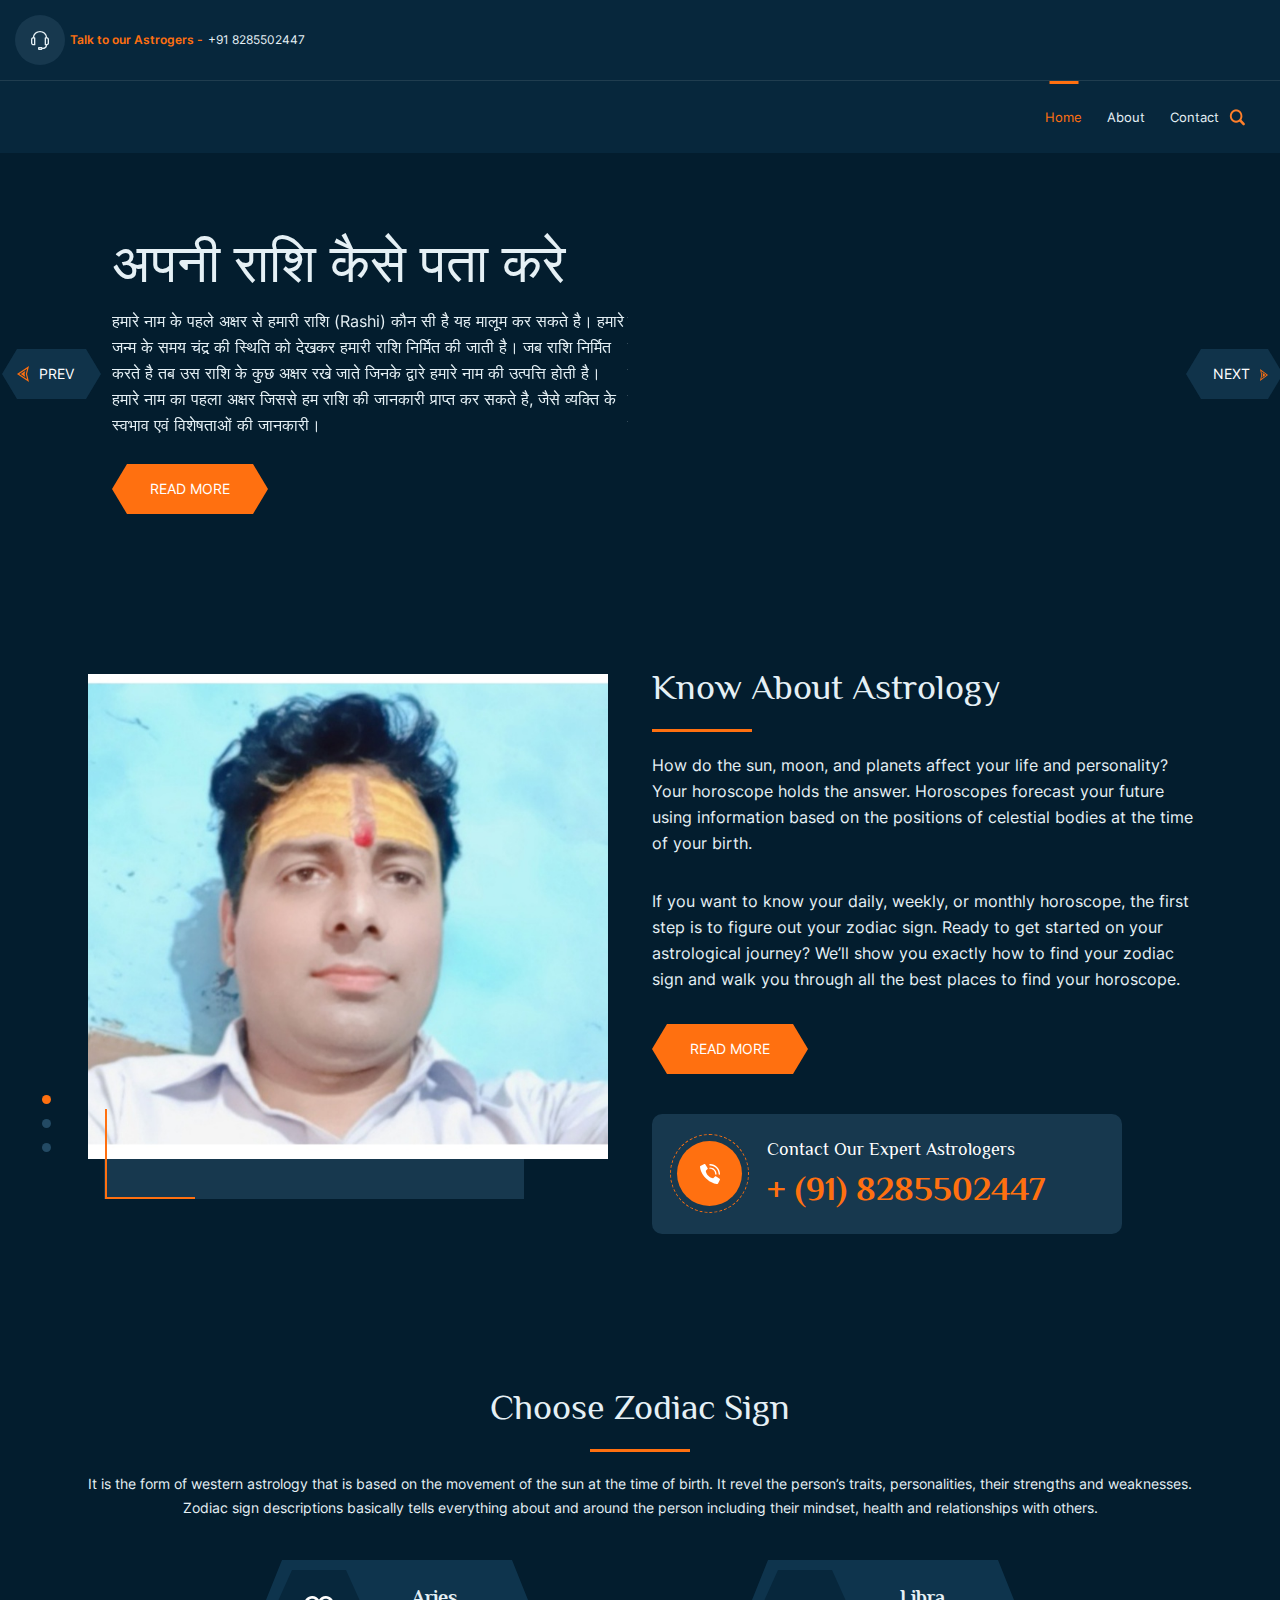
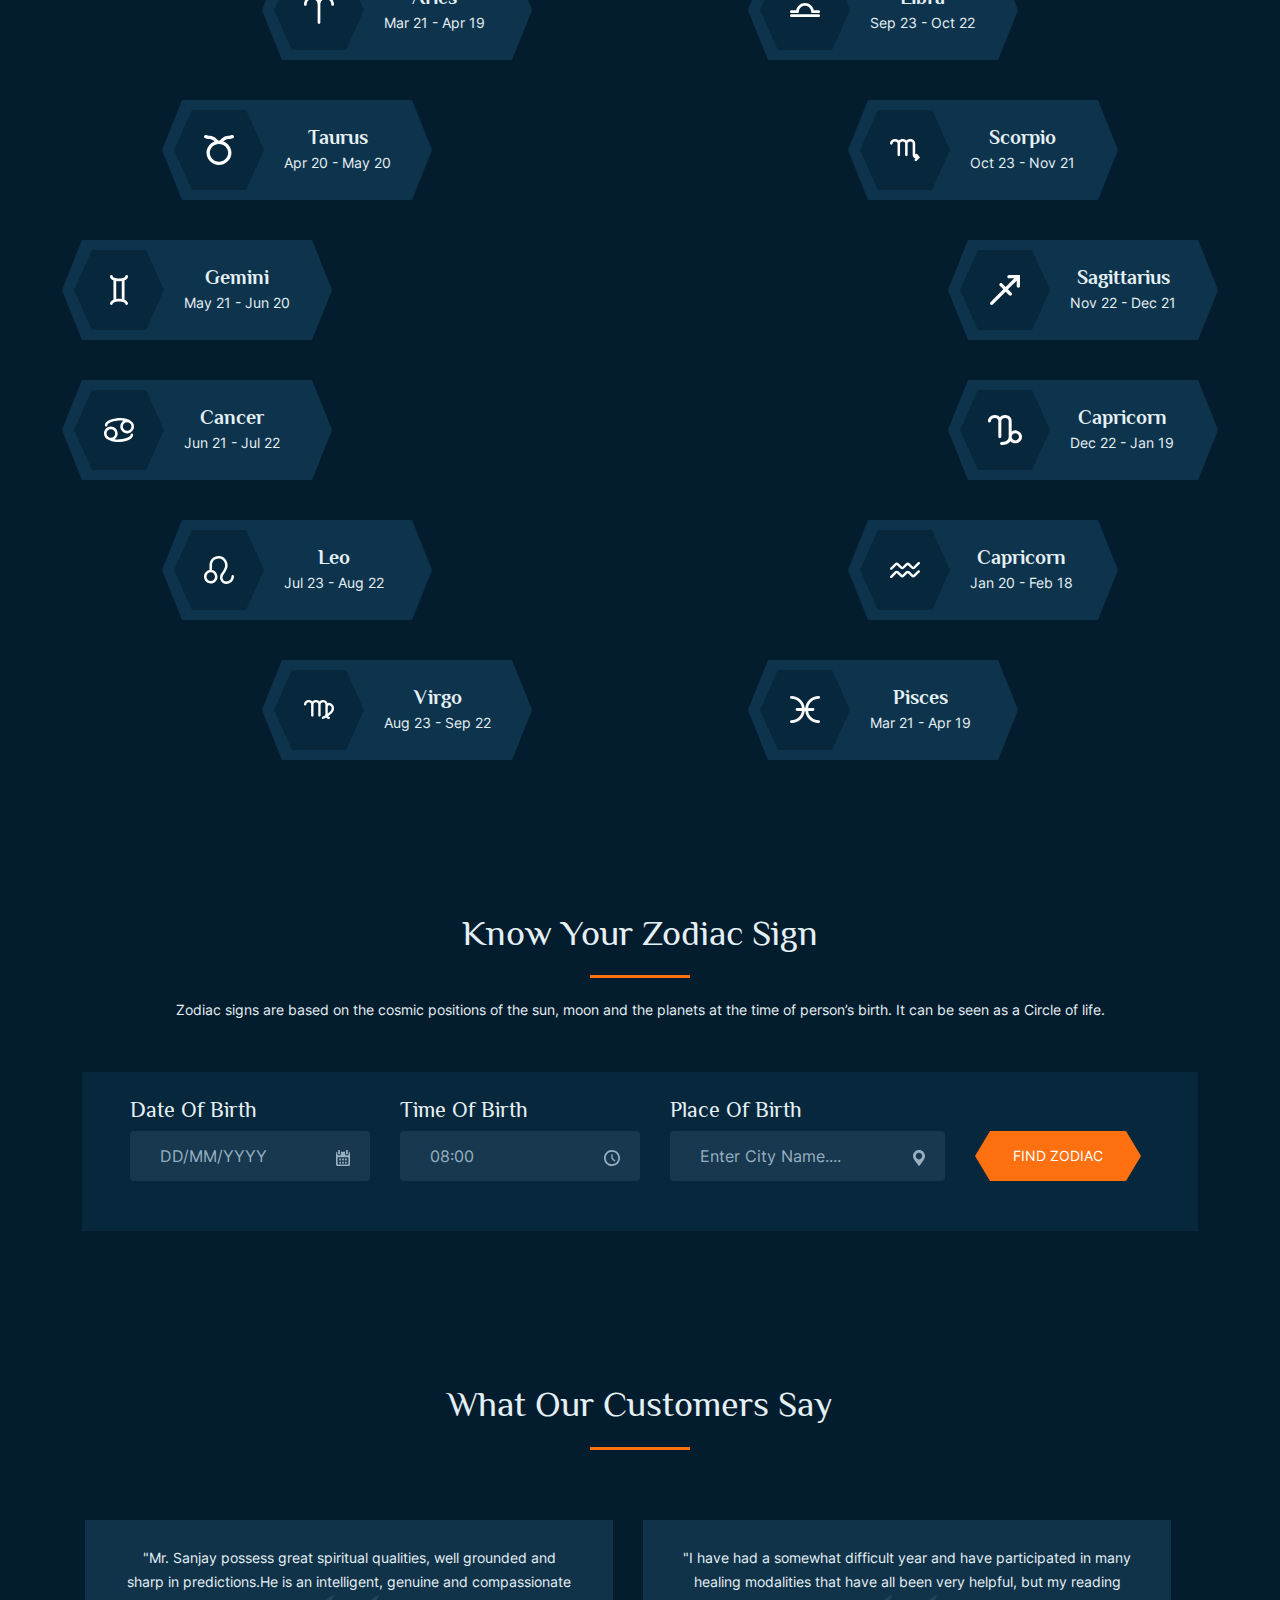
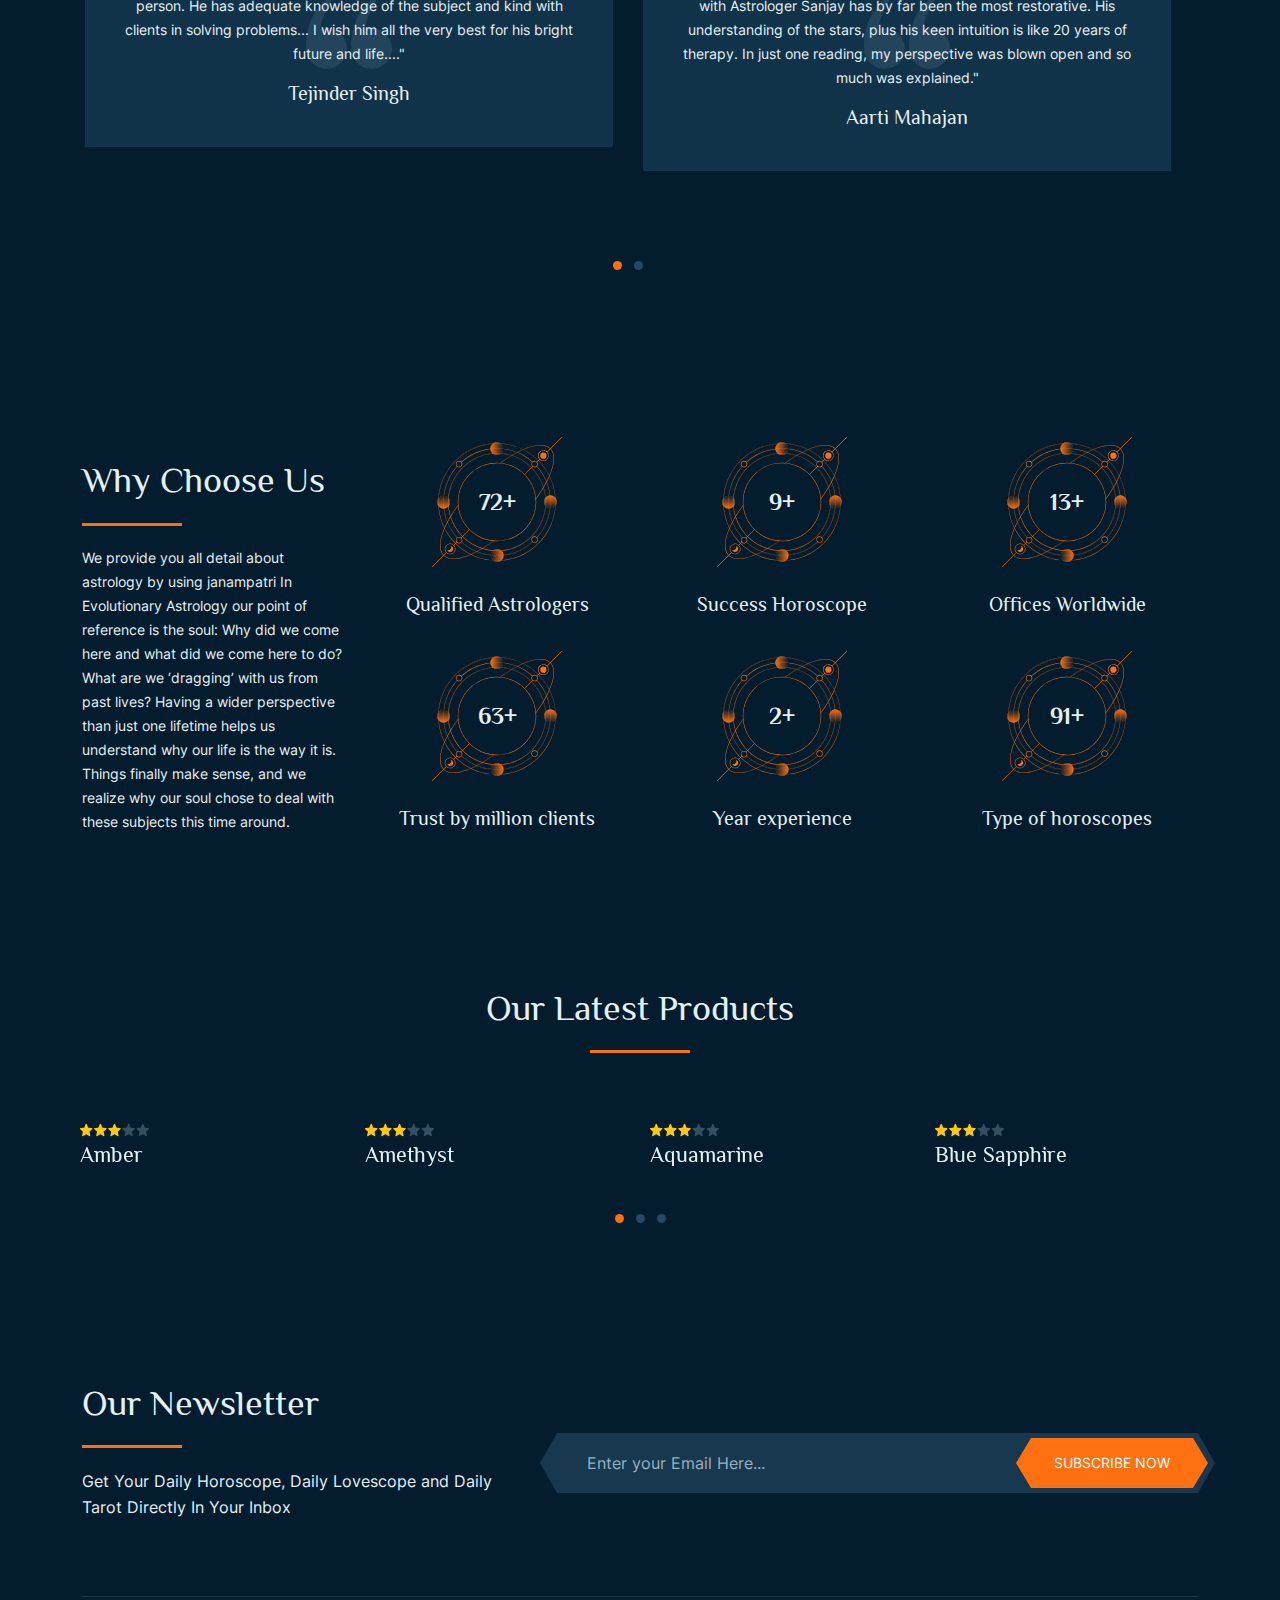
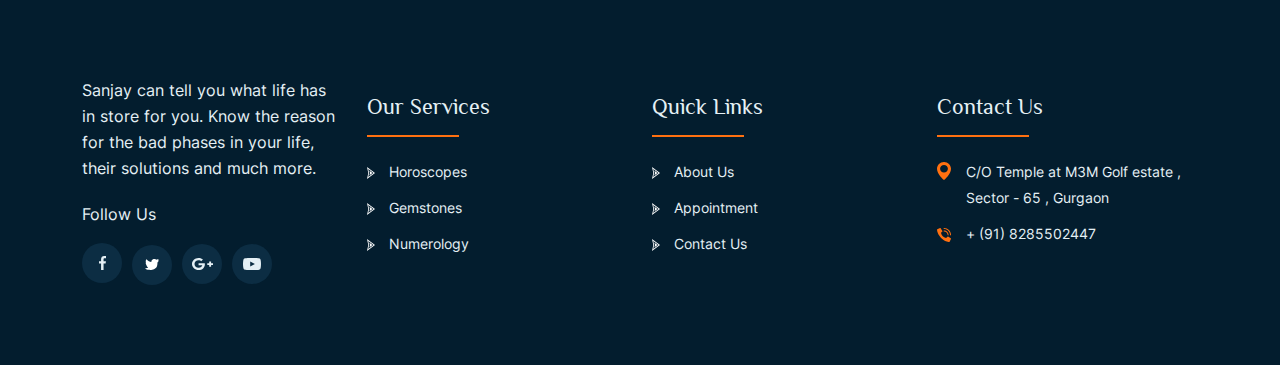
==== index.html @ 151a5023 "initial commit" ====
<!DOCTYPE html>
<html lang="en">
<head>
    <title>Astrology</title>
    <meta charset="UTF-8">
    <meta http-equiv="X-UA-Compatible" content="IE=edge">
    <meta name="viewport" content="width=device-width, initial-scale=1.0">


    <!-- stylesheet -->
    
    <link rel="stylesheet" type="text/css" href="assets/css/bootstrap.min.css">
    <link rel="stylesheet" type="text/css" href="assets/js/plugin/slick/slick.css"/>
    <link rel="stylesheet" type="text/css" href="assets/js/plugin/airdatepicker/datepicker.min.css"/>
    <link rel="stylesheet" type="text/css" href="assets/css/fonts.css"/>
    <link rel="stylesheet" type="text/css" href="assets/css/style.css"/>
    <!-- favicon -->
    <link rel="shortcut icon" href="assets/images/favicon.png" type="image/x-icon">
</head>
<body>
    <div class="as_loader">
        <img src="assets/images/loader.png" alt="" class="img-responsive">
    </div> 
    <div class="as_main_wrapper">
        <section class="as_header_wrapper">
            <!-- <div class="as_logo">
                <a href="javascript:;"><img src="https://dummyimage.com/148x59" alt=""></a>
            </div> -->
            <div class="as_header_detail">
                <div class="as_info_detail">
                    <ul>
                        <li>
                            <a href="javascript:;">
                                <div class="as_infobox">
                                    <span class="as_infoicon">
                                        <img src="assets/images/svg/headphone.svg" alt="">
                                    </span>
                                <span class="as_orange">Talk to our Astrogers -</span>+91 8285502447
                                </div>
                            </a>
                        </li>
                        <!-- <li>
                            <a href="javascript:;">
                                <div class="as_infobox">
                                    <span class="as_infoicon">
                                        <img src="assets/images/svg/mail1.svg" alt="">
                                    </span>
                                <span class="as_orange">Talk to our Astrogers -</span>support@website.com
                                </div>
                            </a>
                        </li> -->
                    </ul>
                    <!-- <div class="as_right_info">
                        <a href="javascript:;">
                            <div class="as_infobox" data-bs-toggle="modal" data-bs-target="#as_login">
                                <span class="as_infoicon">
                                    <img src="assets/images/svg/login.svg" alt="">
                                </span>
                                <span class="as_logintext">Log in / Register</span>
                            </div>
                        </a>
                        <div class="as_cart">
                            <div class="as_cart_wrapper">
                                <span><img src="assets/images/svg/cart.svg" alt=""><span class="as_cartnumber">02</span></span>
                                $512
                            </div>

                            <div class="as_cart_box">
								<div class="as_cart_list">
									<ul>
										<li>
											<div class="as_cart_img">
												<img src="assets/images/prod1_d.jpg" class="img-responsive">
											</div>
											<div class="as_cart_info">
												<a href="#">Yellow Sapphire</a>
												<p>1 X $20.00</p>
												<a href="javascript:;" class="as_cart_remove"><i class="fa fa-trash"></i></a>
											</div>
										</li>
										<li>
											<div class="as_cart_img">
												<img src="assets/images/prod2_D.jpg" class="img-responsive">
											</div>
											<div class="as_cart_info">
												<a href="#">yantra</a>
												<p>1 X $10.00</p>
												<a href="javascript:;" class="as_cart_remove"><i class="fa fa-trash"></i></a>
											</div>
										</li>
									</ul>
								</div>
								<div class="as_cart_total">
									<p>total<span>$30.00</span></p>
								</div>
								<div class="as_cart_btn">
									<button type="button" class="as_btn">view cart</button>
									<button type="button" class="as_btn">checkout</button>
								</div>
							</div>
                        </div>
                    </div> -->
                </div>
                <div class="as_menu_wrapper">
                    <span class="as_toggle bg_overlay">
                        <img src="assets/images/svg/menu.svg" alt="">
                    </span>
                    <div class="as_menu">
                        <ul>
                            <li><a href="index.html" class="active">home</a></li>
                            <li><a href="about.html">about</a></li>
                            <!-- <li><a href="service.html">services</a></li> -->
                            <!-- <li><a href="javascript:;">blog</a>
                                <ul class="as_submenu">
                                    <li><a href="blog.html">blog</a></li>
                                    <li><a href="javascript:;">blog single</a>
                                        <ul class="as_submenu">
                                            <li><a href="blog_left_detail.html">left sidebar</a></li>
                                            <li><a href="blog_detail.html">right sidebar</a></li>
                                        </ul>
                                    </li>
                                </ul>
                            </li> -->
                            <!-- <li><a href="appointment.html">appointment</a></li> -->
                            <!-- <li><a href="javascript:;">shop</a>
                                <ul class="as_submenu">
                                    <li><a href="shop.html">Shop</a></li>
                                    <li><a href="shop_single.html">Shop Single</a></li>
                                    <li><a href="cart.html">Cart</a></li>
                                    <li><a href="checkout.html">Checkout</a></li>
                                </ul>
                            </li> -->
                            <!-- <li><a href="javascript:;">pages</a>
                                <ul class="as_submenu">
                                    <li><a href="astrologer.html">Astrologer</a></li>
                                    <li><a href="privacy_policy.html">Privacy Policy</a></li>
                                    <li><a href="error.html">404</a></li>
                                    <li><a href="faq.html">faq</a></li>
                                </ul>
                            </li> -->
                            <li><a href="contact.html">contact</a></li>
                        </ul>
                    </div>
                    <div class="as_search_wrapper">
                        <img src="assets/images/search.png" alt="" class="as_search">

                        <div class="as_search_boxpopup">
                            <a href="javascript:;" class="as_cancel"><svg version="1.1" xmlns="http://www.w3.org/2000/svg" xmlns:xlink="http://www.w3.org/1999/xlink" width="25px" height="25px" x="0px" y="0px" viewBox="0 0 511.76 511.76" style="enable-background:new 0 0 511.76 511.76;" xml:space="preserve"> <g> <g> <path d="M436.896,74.869c-99.84-99.819-262.208-99.819-362.048,0c-99.797,99.819-99.797,262.229,0,362.048 c49.92,49.899,115.477,74.837,181.035,74.837s131.093-24.939,181.013-74.837C536.715,337.099,536.715,174.688,436.896,74.869z M361.461,331.317c8.341,8.341,8.341,21.824,0,30.165c-4.16,4.16-9.621,6.251-15.083,6.251c-5.461,0-10.923-2.091-15.083-6.251 l-75.413-75.435l-75.392,75.413c-4.181,4.16-9.643,6.251-15.083,6.251c-5.461,0-10.923-2.091-15.083-6.251 c-8.341-8.341-8.341-21.845,0-30.165l75.392-75.413l-75.413-75.413c-8.341-8.341-8.341-21.845,0-30.165 c8.32-8.341,21.824-8.341,30.165,0l75.413,75.413l75.413-75.413c8.341-8.341,21.824-8.341,30.165,0 c8.341,8.32,8.341,21.824,0,30.165l-75.413,75.413L361.461,331.317z"/> </g> </g> <g> </g> <g> </g> <g> </g> <g> </g> <g> </g> <g> </g> <g> </g> <g> </g> <g> </g> <g> </g> <g> </g> <g> </g> <g> </g> <g> </g> <g> </g> </svg></a>
                            <div class="as_search_inner">
                                <div class="as_search_widget">
                                    <input type="text" name="" class="form-control" id="" placeholder="Search...">
                                    <a href="#"><img src="assets/images/svg/search.svg" alt=""></a>
                                </div>
                            </div>
                        </div>
                    </div>
                </div>
                <span class="as_body_overlay"></span>
            </div>  
        </section> 
        <section class="as_banner_wrapper">
            <div class="container-fluid">
                <div class="row as_verticle_center">
                    <div class="col-lg-6 order-lg-1 col-md-6 order-md-1 col-sm-12 order-sm-1 col-12 order-2">
                        <div class="as_banner_slider">
                            <div class="as_banner_detail">
                                <h1>अपनी राशि कैसे पता करे<br></h1>
                                <p>हमारे नाम के पहले अक्षर से हमारी राशि (Rashi) कौन सी है यह मालूम कर सकते है। हमारे जन्म के समय चंद्र की स्थिति को देखकर हमारी राशि निर्मित की जाती है। जब राशि निर्मित करते है तब उस राशि के कुछ अक्षर रखे जाते जिनके द्वारे हमारे नाम की उत्पत्ति होती है। हमारे नाम का पहला अक्षर जिससे हम राशि की जानकारी प्राप्त कर सकते है, जैसे व्यक्ति के स्वभाव एवं विशेषताओं की जानकारी।</p>
                                <a href="javascript:;" class="as_btn">read more</a>
                            </div>
                            <div class="as_banner_detail">
                                <!-- <h5 class="as_orange">What’s Your Sign ?</h5> -->
                                <h1>अपनी राशि कैसे पता करे<br></h1>
                                <p>हमारे नाम के पहले अक्षर से हमारी राशि (Rashi) कौन सी है यह मालूम कर सकते है। हमारे जन्म के समय चंद्र की स्थिति को देखकर हमारी राशि निर्मित की जाती है। जब राशि निर्मित करते है तब उस राशि के कुछ अक्षर रखे जाते जिनके द्वारे हमारे नाम की उत्पत्ति होती है। हमारे नाम का पहला अक्षर जिससे हम राशि की जानकारी प्राप्त कर सकते है, जैसे व्यक्ति के स्वभाव एवं विशेषताओं की जानकारी।</p>
                                <a href="javascript:;" class="as_btn">read more</a>
                            </div>
                            <!-- <div class="as_banner_detail">
                                <h5 class="as_orange">What’s Your Sign ?</h5>
                                <h1>Read Your Daily <br> Horoscope Today</h1>
                                <p>Consectetur adipiscing elit, sed do eiusmod tempor incididuesdeentiut labore etesde dolore magna aliquapspendisse and the gravida.</p>
                                <a href="javascript:;" class="as_btn">read more</a>
                            </div> -->
                        </div>
                    </div>
                    <div class="col-lg-6 order-lg-2 col-md-6 order-md-2 col-sm-12 order-sm-2 col-12 order-1">
                        <div class="as_banner_img text-center">
                            <img src="https://kamleshyadav.com/html/astrology/version-2/assets/images/banner_image.png" alt="" class="img-responsive">
                        </div>
                    </div>
                </div>
            </div>
        </section> 
        <section class="as_about_wrapper as_padderTop80 as_padderBottom80">
            <div class="container">
                <div class="row">
                    <div class="col-lg-6 col-md-12 col-sm-12 col-12">
                        <div class="as_about_slider">
                            <div>
                                <div class="as_aboutimg text-right">
                                    <img src="/assets/images/pandit-ji.jpeg" alt="" class="img-responsive">
                                </div> 
                            </div>
                            <div>
                                <div class="as_aboutimg text-right">
                                    <img src="https://kamleshyadav.com/html/astrology/version-2/assets/images/about2.jpg" alt="" class="img-responsive">
                                </div> 
                            </div>
                            <!-- <div>
                                <div class="as_aboutimg text-right">
                                    <img src="https://kamleshyadav.com/html/astrology/version-2/assets/images/about3.jpg" alt="" class="img-responsive">
                                </div> 
                            </div> -->
                            <div>
                                <div class="as_aboutimg text-right">
                                    <img src="https://kamleshyadav.com/html/astrology/version-2/assets/images/about4.jpg" alt="" class="img-responsive">
                                </div> 
                            </div>
                        </div>
                    </div>
                    <div class="col-lg-6 col-md-12 col-sm-12 col-12">
                        <h1 class="as_heading">know about Astrology</h1>
                        <p>How do the sun, moon, and planets affect your life and personality? Your horoscope holds the answer. Horoscopes forecast your future using information based on the positions of celestial bodies at the time of your birth.</p>
                        <p>If you want to know your daily, weekly, or monthly horoscope, the first step is to figure out your zodiac sign. Ready to get started on your astrological journey? We’ll show you exactly how to find your zodiac sign and walk you through all the best places to find your horoscope.</p>
                        <a href="javascript:;" class="as_btn">read more</a>

                        <div class="as_contact_expert">
                            <span class="as_icon">
                                <svg xmlns="http://www.w3.org/2000/svg" xmlns:xlink="http://www.w3.org/1999/xlink" preserveAspectRatio="xMidYMid" width="20" height="20" viewBox="0 0 20 20"> <defs><style>.cls-1{fill:#fff;fill-rule:evenodd}</style></defs> <path d="M19.797,10.487 C19.668,10.616 19.493,10.689 19.310,10.689 C18.929,10.689 18.620,10.380 18.620,9.999 C18.615,5.241 14.759,1.385 10.000,1.379 C9.619,1.379 9.310,1.070 9.310,0.689 C9.310,0.308 9.619,-0.000 10.000,-0.000 C15.520,0.006 19.993,4.478 19.999,9.999 C19.999,10.183 19.927,10.358 19.797,10.487 ZM15.172,9.999 C15.169,7.144 12.855,4.830 10.000,4.827 C9.619,4.827 9.310,4.518 9.310,4.138 C9.310,3.757 9.619,3.448 10.000,3.448 C13.617,3.452 16.547,6.383 16.551,9.999 C16.551,10.380 16.243,10.689 15.862,10.689 C15.481,10.689 15.172,10.380 15.172,9.999 ZM12.864,14.155 C13.076,14.182 13.288,14.109 13.438,13.957 L14.982,12.413 C15.209,12.186 15.563,12.146 15.835,12.317 L19.655,14.775 C19.955,14.965 20.063,15.350 19.905,15.668 L18.045,19.616 C17.918,19.873 17.645,20.024 17.360,19.995 C15.394,19.789 10.563,18.932 5.815,14.183 C1.067,9.435 0.210,4.604 0.003,2.638 C-0.026,2.352 0.125,2.079 0.382,1.952 L4.331,0.093 C4.649,-0.067 5.036,0.043 5.224,0.344 L7.684,4.164 C7.854,4.436 7.814,4.790 7.586,5.017 L6.042,6.560 C5.890,6.711 5.818,6.924 5.845,7.135 C5.942,7.900 6.373,9.809 8.282,11.718 C10.191,13.627 12.099,14.057 12.864,14.155 Z" class="cls-1"/> </svg>
                            </span>
                            <div>
                                <h5 class="as_white">Contact Our Expert Astrologers</h5>
                                <h1 class="as_orange">+ (91) 8285502447</h1>
                            </div>
                        </div>
                    </div>
                </div>
            </div>
        </section>
        <!-- <section class="as_service_wrapper as_padderTop80 as_padderBottom80">
            <div class="container">
                <div class="row">
                    <div class="col-lg-12 text-center">
                        <h1 class="as_heading as_heading_center">our services</h1>
                        <p class="as_font14 as_padderBottom5">Consectetur adipiscing elit, sed do eiusmod tempor incididuesdeentiut labore <br>etesde dolore magna aliquapspendisse and the gravida.</p>
                    </div>

                    <div class="col-lg-3 col-md-6 col-sm-6 col-xs-12">
                        <div class="as_service_box text-center">
                            <span class="as_icon">
                                <img src="assets/images/svg/service1.svg" alt="">                                   
                            </span>

                            <h4 class="as_subheading">Vastu Shastra</h4>
                            <p>Consectetur adipiscing elit sed do <br>eiusmod tempor incididunt.</p>
                            <a href="service_detail.html" class="as_link">read more</a>
                        </div>
                    </div>
                    <div class="col-lg-3 col-md-6 col-sm-6 col-xs-12">
                        <div class="as_service_box text-center">
                            <span class="as_icon">
                                <img src="assets/images/svg/service2.svg" alt="">                                   
                            </span>

                            <h4 class="as_subheading">Birth Journal</h4>
                            <p>Consectetur adipiscing elit sed do <br>eiusmod tempor incididunt.</p>
                            <a href="service_detail.html" class="as_link">read more</a>
                        </div>
                    </div>
                    <div class="col-lg-3 col-md-6 col-sm-6 col-xs-12">
                        <div class="as_service_box text-center">
                            <span class="as_icon">
                                <img src="assets/images/svg/service3.svg" alt="">                                   
                            </span>

                            <h4 class="as_subheading">Manglik Dosha</h4>
                            <p>Consectetur adipiscing elit sed do <br>eiusmod tempor incididunt.</p>
                            <a href="service_detail.html" class="as_link">read more</a>
                        </div>
                    </div>
                    <div class="col-lg-3 col-md-6 col-sm-6 col-xs-12">
                        <div class="as_service_box text-center">
                            <span class="as_icon">
                                <img src="assets/images/svg/service4.svg" alt="">                               
                            </span>

                            <h4 class="as_subheading">Lal Kitab</h4>
                            <p>Consectetur adipiscing elit sed do <br>eiusmod tempor incididunt.</p>
                            <a href="service_detail.html" class="as_link">read more</a>
                        </div>
                    </div>
                    <div class="col-lg-3 col-md-6 col-sm-6 col-xs-12">
                        <div class="as_service_box text-center">
                            <span class="as_icon">
                                <img src="assets/images/svg/service5.svg" alt="">                                
                            </span>

                            <h4 class="as_subheading">Crystal Ball</h4>
                            <p>Consectetur adipiscing elit sed do <br>eiusmod tempor incididunt.</p>
                            <a href="service_detail.html" class="as_link">read more</a>
                        </div>
                    </div>
                    <div class="col-lg-3 col-md-6 col-sm-6 col-xs-12">
                        <div class="as_service_box text-center">
                            <span class="as_icon">
                                <img src="assets/images/svg/service6.svg" alt="">                                
                            </span>

                            <h4 class="as_subheading">Kundli Dosh</h4>
                            <p>Consectetur adipiscing elit sed do <br>eiusmod tempor incididunt.</p>
                            <a href="service_detail.html" class="as_link">read more</a>
                        </div>
                    </div>
                    <div class="col-lg-3 col-md-6 col-sm-6 col-xs-12">
                        <div class="as_service_box text-center">
                            <span class="as_icon">
                                <img src="assets/images/svg/service7.svg" alt="">                                 
                            </span>

                            <h4 class="as_subheading">Tarot Reading</h4>
                            <p>Consectetur adipiscing elit sed do <br>eiusmod tempor incididunt.</p>
                            <a href="service_detail.html" class="as_link">read more</a>
                        </div>
                    </div>
                    <div class="col-lg-3 col-md-6 col-sm-6 col-xs-12">
                        <div class="as_service_box text-center">
                            <span class="as_icon">
                                <img src="assets/images/svg/service8.svg" alt="">                                 
                            </span>

                            <h4 class="as_subheading">Palm Reading</h4>
                            <p>Consectetur adipiscing elit sed do <br>eiusmod tempor incididunt.</p>
                            <a href="service_detail.html" class="as_link">read more</a>
                        </div>
                    </div>
                </div>
            </div>
        </section> -->
        <section class="as_zodiac_sign_wrapper as_padderTop80 as_padderBottom80">
            <div class="container">
                <div class="row">
                    <div class="col-lg-12 text-center">
                        <h1 class="as_heading as_heading_center">choose zodiac sign</h1>
                        <p class="as_font14 as_margin0">It is the form of western astrology that is based on the movement of the sun at the time of birth. It revel the person’s traits, personalities, their strengths and weaknesses. Zodiac sign descriptions basically tells everything about and around the person including their mindset, health and relationships with others.
                            <!-- <br>etesde dolore magna aliquapspendisse and the gravida.</p> -->


                        <div class="as_zodiac_inner text-left">
                            <div class="row as_verticle_center">
                                <div class="col-lg-3 col-md-12 col-sm-12 col-12">
                                    <ul class="as_sign_ul">
                                        <li class="as_sign_box">
                                            <!-- <a href="zodiac_single.html"> -->
                                                <span class="as_sign">
                                                <img src="assets/images/svg/sign1.svg" alt="">
                                                </span>
                                                <div>
                                                    <h5>Aries</h5>
                                                    <p>	Mar 21 - Apr 19</p>
                                                </div>
                                            <!-- </a> -->
                                        </li>
                                        <li class="as_sign_box">
                                            <!-- <a href="zodiac_single.html"> -->
                                                <span class="as_sign">
                                                <img src="assets/images/svg/sign2.svg" alt="">
                                                </span>
                                                <div>
                                                    <h5>Taurus </h5>
                                                    <p>Apr 20 - May 20</p>
                                                </div>
                                            <!-- </a> -->
                                        </li>
                                        <li class="as_sign_box">
                                            <!-- <a href="zodiac_single.html"> -->
                                                <span class="as_sign">
                                                <img src="assets/images/svg/sign3.svg" alt="">
                                                </span>
                                                <div>
                                                    <h5>Gemini</h5>
                                                    <p>	May 21 - Jun 20</p>
                                                </div>
                                            <!-- </a> -->
                                        </li>
                                        <li class="as_sign_box">
                                            <!-- <a href="zodiac_single.html"> -->
                                                <span class="as_sign">
                                                <img src="assets/images/svg/sign4.svg" alt="">
                                                </span>
                                                <div>
                                                    <h5>Cancer</h5>
                                                    <p>	Jun 21 - Jul 22</p>
                                                </div>
                                            <!-- </a> -->
                                        </li>
                                        <li class="as_sign_box">
                                            <!-- <a href="zodiac_single.html"> -->
                                                <span class="as_sign">
                                                <img src="assets/images/svg/sign5.svg" alt="">
                                                </span>
                                                <div>
                                                    <h5>Leo</h5>
                                                    <p>Jul 23 - Aug 22</p>
                                                </div>
                                            <!-- </a> -->
                                        </li>
                                        <li class="as_sign_box">
                                            <!-- <a href="zodiac_single.html"> -->
                                                <span class="as_sign">
                                                <img src="assets/images/svg/sign6.svg" alt="">
                                                </span>
                                                <div>
                                                    <h5>Virgo</h5>
                                                    <p>	Aug 23 - Sep 22</p>
                                                </div>
                                            <!-- </a> -->
                                        </li>
                                    </ul>
                                </div>
                                <div class="col-lg-6 col-md-12 col-sm-12 col-12">
                                    <div class="as_sign_img text-center">
                                        <img src="https://kamleshyadav.com/html/astrology/version-2/assets/images/zodiac.png" alt="" class="img-responsive">
                                    </div>
                                </div>
                                <div class="col-lg-3 col-md-12 col-sm-12 col-12">
                                    <ul class="as_sign_ul as_sign_ul_right">
                                        <li class="as_sign_box">
                                            <!-- <a href="zodiac_single.html"> -->
                                                <span class="as_sign">
                                                <img src="assets/images/svg/sign7.svg" alt="">
                                                </span>
                                                <div>
                                                    <h5>Libra</h5>
                                                    <p>Sep 23 - Oct 22</p>
                                                </div>
                                            <!-- </a> -->
                                        </li>
                                        <li class="as_sign_box">
                                            <!-- <a href="zodiac_single.html"> -->
                                                <span class="as_sign">
                                                <img src="assets/images/svg/sign8.svg" alt="">
                                                </span>
                                                <div>
                                                    <h5>Scorpio</h5>
                                                    <p>	Oct 23 - Nov 21</p>
                                                </div>
                                            <!-- </a> -->
                                        </li>
                                        <li class="as_sign_box">
                                            <!-- <a href="zodiac_single.html"> -->
                                                <span class="as_sign">
                                                <img src="assets/images/svg/sign9.svg" alt="">
                                                </span>
                                                <div>
                                                    <h5>Sagittarius</h5>
                                                    <p>	Nov 22 - Dec 21</p>
                                                </div>
                                            <!-- </a> -->
                                        </li>
                                        <li class="as_sign_box">
                                            <!-- <a href="zodiac_single.html"> -->
                                                <span class="as_sign">
                                                <img src="assets/images/svg/sign10.svg" alt="">
                                                </span>
                                                <div>
                                                    <h5>Capricorn</h5>
                                                    <p>Dec 22 - Jan 19</p>
                                                </div>
                                            <!-- </a> -->
                                        </li>
                                        <li class="as_sign_box">
                                            <!-- <a href="zodiac_single.html"> -->
                                                <span class="as_sign">
                                                <img src="assets/images/svg/sign11.svg" alt="">
                                                </span>
                                                <div>
                                                    <h5>Capricorn</h5>
                                                    <p>Jan 20 - Feb 18</p>
                                                </div>
                                            <!-- </a> -->
                                        </li>
                                        <li class="as_sign_box">
                                            <!-- <a href="zodiac_single.html"> -->
                                                <span class="as_sign">
                                                <img src="assets/images/svg/sign12.svg" alt="">
                                                </span>
                                                <div>
                                                    <h5>Pisces</h5>
                                                    <p>Mar 21 - Apr 19</p>
                                                </div>
                                            <!-- </a> -->
                                        </li>
                                    </ul>
                                </div>
                            </div>
                        </div>
                    </div>
                </div>
            </div>
        </section>
        <section class="as_know_sign_wrapper as_padderBottom80 as_padderTop80">
            <div class="container">
                <div class="row">
                    <div class="col-lg-12 text-center">
                        <h1 class="as_heading as_heading_center">Know Your Zodiac Sign</h1>
                        <p class="as_font14 as_margin0 as_padderBottom50">Zodiac signs are based on the cosmic positions of the sun, moon and the planets at the time of person’s birth. It can be seen as a Circle of life.</p>
                 
                 
                        <div class="as_sign_form text-left">
                            <ul> 
                                <li class="as_form_box">
                                    <h3 class="as_subheading">Date Of Birth</h3>
                                    <div class="as_input_feild">
                                        <input type="text" name="" class="form-control as_datepicker" placeholder="DD/MM/YYYY" id="">
                                        <span><img src="assets/images/svg/date.svg" alt=""></span>
                                    </div>
                                </li>
                                <li class="as_form_box">
                                    <h3 class="as_subheading">Time Of Birth</h3>
                                    <div class="as_input_feild">
                                        <input type="text" name="" class="form-control as_timepicker" placeholder="08:00" id="">
                                        <span><img src="assets/images/svg/time.svg" alt=""></span>
                                    </div>
                                </li>
                                <li class="as_form_box">
                                    <h3 class="as_subheading">Place Of Birth</h3>
                                    <div class="as_input_feild"> 
                                        <input type="text" name="" class="form-control" placeholder="Enter City Name...." id="">
                                        <span><img src="assets/images/svg/map1.svg" alt=""></span>
                                    </div> 
                                </li>
                                <li class="as_form_box">
                                   <a href="javascript:;" class="as_btn">find zodiac</a>
                                </li>
                            </ul>
                        </div>
                    </div>
                </div>
            </div>
        </section>
        <section class="as_customer_wrapper as_padderBottom80 as_padderTop80">
            <div class="container">
                <div class="row">
                    <div class="col-lg-12 text-center">
                        <h1 class="as_heading as_heading_center">What Our Customers Say</h1>
                        <!-- <p class="as_font14 as_margin0 as_padderBottom50">"I have had a somewhat difficult year and have participated in many healing modalities that have all been very helpful, but my reading with Astrologer Deepak Chpora has by far been the most restorative. His understanding of the stars, plus his keen intuition is like 20 years of therapy. In just one reading, my perspective was blown open and so much was explained. I left with a deep sense of peace and potential."</p> -->
                    </div>

                        <div class="row as_customer_slider">
                            <div class="col-lg-6 col-md-6">
                                <div class="as_customer_box text-center">
                                    <span class="as_customer_img">
                                        <!-- <img src="https://dummyimage.com/91x91" alt="">
                                        <span><img src="assets/images/svg/quote1.svg" alt=""></span> -->
                                    </span>
                                    <p class="as_margin0">"Mr. Sanjay possess great spiritual qualities, well grounded and sharp in predictions.He is an intelligent, genuine and compassionate person. He has adequate knowledge of the subject and kind with clients in solving problems...
                                        I wish him all the very best for his bright future and life...."</p>
                                    <h3 >Tejinder Singh</h3>
                                    <!-- <p class="as_margin0">(US Department of Justice Office on Violence Against Women)</p> -->
                                </div>
                            </div>
                            <div class="col-lg-6 col-md-6">
                                <div class="as_customer_box text-center">
                                    <span class="as_customer_img">
                                        <!-- <img src="https://dummyimage.com/91x91" alt="">
                                        <span><img src="assets/images/svg/quote1.svg" alt=""></span> -->
                                    </span>
                                    <p class="as_margin0">"I have had a somewhat difficult year and have participated in many healing modalities that have all been very helpful, but my reading with Astrologer Sanjay has by far been the most restorative. His understanding of the stars, plus his keen intuition is like 20 years of therapy. In just one reading, my perspective was blown open and so much was explained."</p>
                                    <h3 >Aarti Mahajan</h3>
                                    <!-- <p class="as_margin0">(Board Member Entrepreneurs' Organization)</p> -->
                                </div>
                            </div>
                            <div class="col-lg-6 col-md-6">
                                <div class="as_customer_box text-center">
                                    <span class="as_customer_img">
                                        <!-- <img src="https://dummyimage.com/91x91" alt="">
                                        <span><img src="assets/images/svg/quote1.svg" alt=""></span> -->
                                    </span>
                                    <p class="as_margin0">"I strongly endorse Sanjay as his readings are astonishingly precise and he has a strong work ethic, and impresses me on many levels. Highly intuitive, and a delightful, gifted professional."</p>
                                    <h3 >Sheila S</h3>
                                    <!-- <p class="as_margin0">(US Department of Justice Office on Violence Against Women)</p> -->
                                </div>
                            </div>
                            <div class="col-lg-6 col-md-6">
                                <div class="as_customer_box text-center">
                                    <span class="as_customer_img">
                                        <!-- <img src="https://dummyimage.com/91x91" alt=""> -->
                                        <!-- <span><img src="assets/images/svg/quote1.svg" alt=""></span> -->
                                    </span>
                                    <p class="as_margin0">"I think ,Sanjay is an expert in Vedic Astrology. His insights into my life are keen and penetrating."</p>
                                    <h3 >Sanjeev Tyagi</h3>
                                    <!-- <p class="as_margin0">(Privacy and Compliance Manager, LL.M. Verisk Health Payment Accuracy Division) -->
                                    </p>
                                </div>
                            </div>
                        </div>
                    </div>

                </div>
            </div>
        </section>
        <section class="as_whychoose_wrapper as_padderTop80 as_padderBottom50">
            <div class="container">
                <div class="row as_verticle_center">
                    <div class="col-lg-3 col-md-12">
                        <h1 class="as_heading">Why Choose Us</h1>
                        <p class="as_font14 as_margin0">We provide you all detail about astrology by using janampatri
In Evolutionary Astrology our point of reference is the soul: Why did we come here and what did we come here to do? What are we ‘dragging’ with us from past lives? Having a wider perspective than just one lifetime helps us understand why our life is the way it is. Things finally make sense, and we realize why our soul chose to deal with these subjects this time around.</p>
                    </div>
                    <div class="col-lg-9 col-md-12">
                        <div class="row">
                            <div class="col-lg-4 col-md-6 col-sm-6 col-xs-12">
                                <div class="as_whychoose_box text-center">
                                    <span class="as_number"><span><span data-from="0" data-to="512"
                                        data-speed="5000">512</span>+</span><img src="assets/images/svg/shape.svg" alt=""></span>
                                    <h4>Qualified Astrologers</h4>
                                </div>
                            </div>
                            <div class="col-lg-4 col-md-6 col-sm-6 col-xs-12">
                                <div class="as_whychoose_box text-center">
                                    <span class="as_number"><span><span data-from="0" data-to="62"
                                        data-speed="5000">62</span>+</span><img src="assets/images/svg/shape.svg" alt=""></span>
                                    <h4>Success Horoscope</h4>
                                </div>
                            </div>
                            <div class="col-lg-4 col-md-6 col-sm-6 col-xs-12">
                                <div class="as_whychoose_box text-center">
                                    <span class="as_number"><span><span data-from="0" data-to="94"
                                        data-speed="5000">94</span>+</span><img src="assets/images/svg/shape.svg" alt=""></span>
                                    <h4>Offices Worldwide</h4>
                                </div>
                            </div>
                            <div class="col-lg-4 col-md-6 col-sm-6 col-xs-12">
                                <div class="as_whychoose_box text-center">
                                    <span class="as_number"><span><span data-from="0" data-to="452"
                                        data-speed="5000">452+</span>+</span><img src="assets/images/svg/shape.svg" alt=""></span>
                                    <h4>Trust by million clients</h4>
                                </div>
                            </div>
                            <div class="col-lg-4 col-md-6 col-sm-6 col-xs-12">
                                <div class="as_whychoose_box text-center">
                                    <span class="as_number"><span><span data-from="0" data-to="12"
                                        data-speed="5000">12</span>+</span><img src="assets/images/svg/shape.svg" alt=""></span>
                                    <h4>Year experience</h4>
                                </div>
                            </div>
                            <div class="col-lg-4 col-md-6 col-sm-6 col-xs-12">
                                <div class="as_whychoose_box text-center">
                                    <span class="as_number"><span><span data-from="0" data-to="652"
                                        data-speed="5000">652+</span>+</span><img src="assets/images/svg/shape.svg" alt=""></span>
                                    <h4>Type of horoscopes</h4>
                                </div>
                            </div>
                        </div>
                    </div>
                </div>
            </div>
        </section>
        <!-- <section class="as_blog_wrapper as_padderTop80 as_padderBottom80">
            <div class="container">
                <div class="row">
                    <div class="col-lg-12 text-center">
                        <h1 class="as_heading as_heading_center">Our Latest Blog</h1>
                        <p class="as_font14 as_margin0 as_padderBottom20">Consectetur adipiscing elit, sed do eiusmod tempor incididuesdeentiut labore <br>etesde dolore magna aliquapspendisse and the gravida.</p>

                        <div class="text-left">
                            <div class="row">
                                <div class="col-lg-4 col-md-6 col-sm-12 col-12">
                                    <div class="as_blog_box">
                                        <div class="as_blog_img">
                                            <a href="blog_detail.html"><img src="https://dummyimage.com/416x292" alt="" class="img-responsive"></a>
                                            <span class="as_btn">July 29, 2020</span>
                                        </div>
                                        <ul>
                                            <li><a href="javascript:;"><img src="assets/images/svg/user.svg" alt="">By - Admin</a></li>
                                            <li><a href="javascript:;"><img src="assets/images/svg/comment.svg" alt="">0 comments</a></li>
                                        </ul>
                                        <h4 class="as_subheading"><a href="blog_left_detail.html"> Consectetur adipiscing elit sedeius mod tempor incididunt ut labore.</a></h4>
                                        <p class="as_font14 as_margin0">Consectetur adipiscing elit, sed desdo eiusmod tempor incididuesdeentiut labore etesde doloesire esdesdeges magna aliquapspendisse and the gravida.</p>
                                    </div>
                                </div>
                            <div class="col-lg-4 col-md-6 col-sm-12 col-12">
                                <div class="as_blog_box">
                                    <div class="as_blog_img">
                                        <a href="blog_detail.html"><img src="https://dummyimage.com/416x292" alt="" class="img-responsive"></a>
                                        <span class="as_btn">July 29, 2020</span>
                                    </div>
                                    <ul>
                                        <li><a href="javascript:;"><img src="assets/images/svg/user.svg" alt="">By - Admin</a></li>
                                        <li><a href="javascript:;"><img src="assets/images/svg/comment.svg" alt="">0 comments</a></li>
                                    </ul>
                                    <h4 class="as_subheading"><a href="blog_left_detail.html"> Consectetur adipiscing elit sedeius mod tempor incididunt ut labore.</a></h4>
                                    <p class="as_font14 as_margin0">Consectetur adipiscing elit, sed desdo eiusmod tempor incididuesdeentiut labore etesde doloesire esdesdeges magna aliquapspendisse and the gravida.</p>
                                </div>
                            </div>
                            <div class="col-lg-4 col-md-6 col-sm-12 col-12">
                                <div class="as_blog_box">
                                    <div class="as_blog_img">
                                        <a href="blog_detail.html"><img src="https://dummyimage.com/416x292" alt="" class="img-responsive"></a>
                                        <span class="as_btn">July 29, 2020</span>
                                    </div>
                                    <ul>
                                        <li><a href="javascript:;"><img src="assets/images/svg/user.svg" alt="">By - Admin</a></li>
                                        <li><a href="javascript:;"><img src="assets/images/svg/comment.svg" alt="">0 comments</a></li>
                                    </ul>
                                    <h4 class="as_subheading"><a href="blog_left_detail.html"> Consectetur adipiscing elit sedeius mod tempor incididunt ut labore.</a></h4>
                                    <p class="as_font14 as_margin0">Consectetur adipiscing elit, sed desdo eiusmod tempor incididuesdeentiut labore etesde doloesire esdesdeges magna aliquapspendisse and the gravida.</p>
                                </div>
                            </div>
                            </div>
                        </div>
                    </div>
                </div>
            </div>
        </section> -->
        <section class="as_product_wrapper as_padderBottom80 as_padderTop80">
            <div class="container">
                <div class="row">
                    <div class="col-lg-12 text-center">
                        <h1 class="as_heading as_heading_center">Our Latest Products</h1>
                        <!-- <p class="as_font14 as_margin0 as_padderBottom20">Consectetur adipiscing elit, sed do eiusmod tempor incididuesdeentiut labore <br>etesde dolore magna aliquapspendisse and the gravida.</p> -->

                        <div class="row as_product_slider">
                            <div class="col-lg-3 col-md-6">
                                <div class="as_product_box">
                                    <div class="as_product_img">
                                        <img src="https://www.birthastro.com/gemstones/images/amber-gemstone.jpg" alt="" class="img-responsive">

                                        <!-- <ul>
                                            <li><a href="cart.html"><img src="assets/images/svg/wishlist.svg" alt=""></a></li>
                                            <li><a href="cart.html"><img src="assets/images/svg/cart.svg" alt=""><span>Add To Card</span></a></li>
                                            <li><a href="shop.html"><img src="assets/images/svg/compare.svg" alt=""></a></li>
                                        </ul> -->
                                    </div> 
                                    <span><img src="assets/images/rating.png" alt=""></span>
                                    <h4 class="as_subheading">Amber</h4>
                                    <!-- <span class="as_price">$20 <del>$80</del> <span class="as_orange">(60% off)</span></span> -->
                                </div>
                            </div>
                            <div class="col-lg-3 col-md-6">
                                <div class="as_product_box">
                                    <div class="as_product_img">
                                        <img src="https://www.birthastro.com/gemstones/images/amethyst-gemstone.jpg" alt="" class="img-responsive">

                                        <!-- <ul>
                                            <li><a href="cart.html"><img src="assets/images/svg/wishlist.svg" alt=""></a></li>
                                            <li><a href="cart.html"><img src="assets/images/svg/cart.svg" alt=""><span>Add To Card</span></a></li>
                                            <li><a href="shop.html"><img src="assets/images/svg/compare.svg" alt=""></a></li>
                                        </ul> -->
                                    </div> 
                                    <span><img src="assets/images/rating.png" alt=""></span>
                                    <h4 class="as_subheading">Amethyst</h4>
                                    <!-- <span class="as_price">$20 <del>$80</del> <span class="as_orange">(60% off)</span></span> -->
                                </div>
                            </div>
                            <div class="col-lg-3 col-md-6">
                                <div class="as_product_box">
                                    <div class="as_product_img">
                                        <img src="https://www.birthastro.com/gemstones/images/aquamarine-gemstone.jpg" alt="" class="img-responsive">

                                        <!-- <ul>
                                            <li><a href="cart.html"><img src="assets/images/svg/wishlist.svg" alt=""></a></li>
                                            <li><a href="cart.html"><img src="assets/images/svg/cart.svg" alt=""><span>Add To Card</span></a></li>
                                            <li><a href="shop.html"><img src="assets/images/svg/compare.svg" alt=""></a></li>
                                        </ul> -->
                                    </div> 
                                    <span><img src="assets/images/rating.png" alt=""></span>
                                    <h4 class="as_subheading">Aquamarine</h4>
                                    <!-- <span class="as_price">$20 <del>$80</del> <span class="as_orange">(60% off)</span></span> -->
                                </div>
                            </div>
                            <div class="col-lg-3 col-md-6">
                                <div class="as_product_box">
                                    <div class="as_product_img">
                                        <img src="https://www.birthastro.com/gemstones/images/blue-sapphire-gemstone.jpg" alt="" class="img-responsive">

                                        <!-- <ul>
                                            <li><a href="cart.html"><img src="assets/images/svg/wishlist.svg" alt=""></a></li>
                                            <li><a href="cart.html"><img src="assets/images/svg/cart.svg" alt=""><span>Add To Card</span></a></li>
                                            <li><a href="shop.html"><img src="assets/images/svg/compare.svg" alt=""></a></li>
                                        </ul> -->
                                    </div> 
                                    <span><img src="assets/images/rating.png" alt=""></span>
                                    <h4 class="as_subheading">Blue Sapphire</h4>
                                    <!-- <span class="as_price">$20 <del>$80</del> <span class="as_orange">(60% off)</span></span> -->
                                </div>
                            </div>
                            <div class="col-lg-3 col-md-6">
                                <div class="as_product_box">
                                    <div class="as_product_img">
                                        <img src="https://www.birthastro.com/gemstones/images/blue-topaz-gemstone.jpg" alt="" class="img-responsive">

                                        <!-- <ul>
                                            <li><a href="cart.html"><img src="assets/images/svg/wishlist.svg" alt=""></a></li>
                                            <li><a href="cart.html"><img src="assets/images/svg/cart.svg" alt=""><span>Add To Card</span></a></li>
                                            <li><a href="shop.html"><img src="assets/images/svg/compare.svg" alt=""></a></li>
                                        </ul> -->
                                    </div> 
                                    <span><img src="assets/images/rating.png" alt=""></span>
                                    <h4 class="as_subheading">Blue Topaz</h4>
                                    <!-- <span class="as_price">$20 <del>$80</del> <span class="as_orange">(60% off)</span></span> -->
                                </div>
                            </div>
                            <div class="col-lg-3 col-md-6">
                                <div class="as_product_box">
                                    <div class="as_product_img">
                                        <img src="https://www.birthastro.com/gemstones/images/lapis-lazuli-gemstone.jpg" alt="" class="img-responsive">

                                        <!-- <ul>
                                            <li><a href="cart.html"><img src="assets/images/svg/wishlist.svg" alt=""></a></li>
                                            <li><a href="cart.html"><img src="assets/images/svg/cart.svg" alt=""><span>Add To Card</span></a></li>
                                            <li><a href="shop.html"><img src="assets/images/svg/compare.svg" alt=""></a></li>
                                        </ul> -->
                                    </div> 
                                    <span><img src="assets/images/rating.png" alt=""></span>
                                    <h4 class="as_subheading">Lapis Lazuli</h4>
                                    <!-- <span class="as_price">$20 <del>$80</del> <span class="as_orange">(60% off)</span></span> -->
                                </div>
                            </div>
                            <div class="col-lg-3 col-md-6">
                                <div class="as_product_box">
                                    <div class="as_product_img">
                                        <img src="https://www.birthastro.com/gemstones/images/blue-zircon-gemstone.jpg" alt="" class="img-responsive">

                                        <!-- <ul>
                                            <li><a href="cart.html"><img src="assets/images/svg/wishlist.svg" alt=""></a></li>
                                            <li><a href="cart.html"><img src="assets/images/svg/cart.svg" alt=""><span>Add To Card</span></a></li>
                                            <li><a href="shop.html"><img src="assets/images/svg/compare.svg" alt=""></a></li>
                                        </ul> -->
                                    </div> 
                                    <span><img src="assets/images/rating.png" alt=""></span>
                                    <h4 class="as_subheading">Blue Zircon</h4>
                                    <!-- <span class="as_price">$20 <del>$80</del> <span class="as_orange">(60% off)</span></span> -->
                                </div>
                            </div>
                            <div class="col-lg-3 col-md-6">
                                <div class="as_product_box">
                                    <div class="as_product_img">
                                        <img src="https://www.birthastro.com/gemstones/images/carnelian-gemstone.jpg" alt="" class="img-responsive">

                                        <!-- <ul>
                                            <li><a href="cart.html"><img src="assets/images/svg/wishlist.svg" alt=""></a></li>
                                            <li><a href="cart.html"><img src="assets/images/svg/cart.svg" alt=""><span>Add To Card</span></a></li>
                                            <li><a href="shop.html"><img src="assets/images/svg/compare.svg" alt=""></a></li>
                                        </ul> -->
                                    </div> 
                                    <span><img src="assets/images/rating.png" alt=""></span>
                                    <h4 class="as_subheading">Carnelian</h4>
                                    <!-- <span class="as_price">$20 <del>$80</del> <span class="as_orange">(60% off)</span></span> -->
                                </div>
                            </div>
                            <div class="col-lg-3 col-md-6">
                                <div class="as_product_box">
                                    <div class="as_product_img">
                                        <img src="https://www.birthastro.com/gemstones/images/morganite-gemstone.jpg" alt="" class="img-responsive">

                                        <!-- <ul>
                                            <li><a href="cart.html"><img src="assets/images/svg/wishlist.svg" alt=""></a></li>
                                            <li><a href="cart.html"><img src="assets/images/svg/cart.svg" alt=""><span>Add To Card</span></a></li>
                                            <li><a href="shop.html"><img src="assets/images/svg/compare.svg" alt=""></a></li>
                                        </ul> -->
                                    </div> 
                                    <span><img src="assets/images/rating.png" alt=""></span>
                                    <h4 class="as_subheading">Morganite</h4>
                                    <!-- <span class="as_price">$20 <del>$80</del> <span class="as_orange">(60% off)</span></span> -->
                                </div>
                            </div>
                            <div class="col-lg-3 col-md-6">
                                <div class="as_product_box">
                                    <div class="as_product_img">
                                        <img src="https://www.birthastro.com/gemstones/images/cats-eye-gemstone.jpg" alt="" class="img-responsive">

                                        <!-- <ul>
                                            <li><a href="cart.html"><img src="assets/images/svg/wishlist.svg" alt=""></a></li>
                                            <li><a href="cart.html"><img src="assets/images/svg/cart.svg" alt=""><span>Add To Card</span></a></li>
                                            <li><a href="shop.html"><img src="assets/images/svg/compare.svg" alt=""></a></li>
                                        </ul> -->
                                    </div> 
                                    <span><img src="assets/images/rating.png" alt=""></span>
                                    <h4 class="as_subheading">Cats Eye</h4>
                                    <!-- <span class="as_price">$20 <del>$80</del> <span class="as_orange">(60% off)</span></span> -->
                                </div>
                            </div>
                            <div class="col-lg-3 col-md-6">
                                <div class="as_product_box">
                                    <div class="as_product_img">
                                        <img src="https://www.birthastro.com/gemstones/images/citrine-gemstone.jpg" alt="" class="img-responsive">

                                        <!-- <ul>
                                            <li><a href="cart.html"><img src="assets/images/svg/wishlist.svg" alt=""></a></li>
                                            <li><a href="cart.html"><img src="assets/images/svg/cart.svg" alt=""><span>Add To Card</span></a></li>
                                            <li><a href="shop.html"><img src="assets/images/svg/compare.svg" alt=""></a></li>
                                        </ul> -->
                                    </div> 
                                    <span><img src="assets/images/rating.png" alt=""></span>
                                    <h4 class="as_subheading">Citrine</h4>
                                    <!-- <span class="as_price">$20 <del>$80</del> <span class="as_orange">(60% off)</span></span> -->
                                </div>
                            </div>
                            <div class="col-lg-3 col-md-6">
                                <div class="as_product_box">
                                    <div class="as_product_img">
                                        <img src="https://www.birthastro.com/gemstones/images/emerald-gemstone.jpg" alt="" class="img-responsive">

                                        <!-- <ul>
                                            <li><a href="cart.html"><img src="assets/images/svg/wishlist.svg" alt=""></a></li>
                                            <li><a href="cart.html"><img src="assets/images/svg/cart.svg" alt=""><span>Add To Card</span></a></li>
                                            <li><a href="shop.html"><img src="assets/images/svg/compare.svg" alt=""></a></li>
                                        </ul> -->
                                    </div> 
                                    <span><img src="assets/images/rating.png" alt=""></span>
                                    <h4 class="as_subheading">Carnelian</h4>
                                    <!-- <span class="as_price">$20 <del>$80</del> <span class="as_orange">(60% off)</span></span> -->
                                </div>
                            </div>
                        </div>
                    </div>
                </div>
            </div>
        </section>
        <!-- <section class="as_overview_wrapper as_padderBottom80 as_padderTop80">
            <div class="container">
                <div class="row">
                    <div class="col-lg-12 text-center">
                        <h1 class="as_heading as_heading_center">Daily Planetary Overview</h1>
                        <p class="as_font14 as_margin0 as_padderBottom50">Consectetur adipiscing elit, sed do eiusmod tempor incididuesdeentiut labore <br>etesde dolore magna aliquapspendisse and the gravida.</p>



                        <div class="as_overview_slider">
                            <div class="as_overview_inner">
                                <h4 class="as_orange">Mercury in Aries square Mars in Capricorn </h4>
                                <p class="as_font14">Simply dummy text of the printing and typesetting industry. Lorem Ipsum has been the industry's standard dummy text ever since the 1500s, when an unknown printer took a galley of type and scrambled it to make a type specimen book. It has survived not only five centuries, but also the leap into electronic typesetting, remaining essentially unchanged. It was popularised in the 1960s with the release of Letraset sheets containing Lorem Ipsum It has survived not only five rinter took a galley of type and scrambled it centuries, but also the passages,</p>
                                <span class="as_btn"><img src="assets/images/svg/calender.svg" alt=""> July 29, 2020</span> 
                            </div>
                            <div class="as_overview_inner">
                                <h4 class="as_orange">Mercury in Aries square Mars in Capricorn </h4>
                                <p class="as_font14">Simply dummy text of the printing and typesetting industry. Lorem Ipsum has been the industry's standard dummy text ever since the 1500s, when an unknown printer took a galley of type and scrambled it to make a type specimen book. It has survived not only five centuries, but also the leap into electronic typesetting, remaining essentially unchanged. It was popularised in the 1960s with the release of Letraset sheets containing Lorem Ipsum It has survived not only five rinter took a galley of type and scrambled it centuries, but also the passages,</p>
                                <span class="as_btn"><img src="assets/images/svg/calender.svg" alt=""> July 29, 2020</span> 
                            </div>
                            <div class="as_overview_inner">
                                <h4 class="as_orange">Mercury in Aries square Mars in Capricorn </h4>
                                <p class="as_font14">Simply dummy text of the printing and typesetting industry. Lorem Ipsum has been the industry's standard dummy text ever since the 1500s, when an unknown printer took a galley of type and scrambled it to make a type specimen book. It has survived not only five centuries, but also the leap into electronic typesetting, remaining essentially unchanged. It was popularised in the 1960s with the release of Letraset sheets containing Lorem Ipsum It has survived not only five rinter took a galley of type and scrambled it centuries, but also the passages,</p>
                                <span class="as_btn"><img src="assets/images/svg/calender.svg" alt=""> July 29, 2020</span> 
                            </div>
                        </div>
                    </div>
                </div>
            </div>
        </section>     -->
        <section class="as_footer_wrapper as_padderTop80">
            <div class="container">
                    <div class="as_newsletter_wrapper as_padderBottom60">
                        <div class="row">
                            <div class="col-xl-5 col-lg-5 col-md-12 col-sm-12">
                                <h1 class="as_heading">Our Newsletter</h1>
                                <p>Get Your Daily Horoscope, Daily Lovescope and Daily<br> Tarot Directly In Your Inbox</p>
                            </div>
                            <div class="col-xl-7 col-lg-7 col-md-12 col-sm-12">
                                <div class="as_newsletter_box">
                                    <input type="text" name="" id="" class="form-control" placeholder="Enter your Email Here...">
                                    <a href="javascript:;" class="as_btn">subscribe now</a>
                                </div>
                            </div>
                        </div>
                    </div>
                    

                    <div class="as_footer_inner as_padderTop50 as_padderBottom80">
                        <div class="row">
                            <div class="col-lg-3 col-md-6 col-sm-6 col-12">
                            <div class="as_footer_widget">
                                <!-- <div class="as_footer_logo">
                                    <a href="index.html"><img src="https://dummyimage.com/148x59" alt=""></a>
                                </div> -->
                                <p>Sanjay can tell you what life has in store for you. Know the reason for the bad phases in your life, their solutions and much more.</p>

                                <div class="as_share_box">
                                    <p>Follow Us</p>
                                    <ul>
                                        <li><a href="javascript:;"><img src="assets/images/svg/facebook.svg" alt=""></a></li>
                                        <li><a href="javascript:;"><img src="assets/images/svg/twitter.svg" alt=""></a></li>
                                        <li><a href="javascript:;"><img src="assets/images/svg/google.svg" alt=""></a></li>
                                        <li><a href="javascript:;"><img src="assets/images/svg/youtube.svg" alt=""></a></li>
                                    </ul>
                                </div>
                            </div>
                        </div>
                        <div class="col-lg-3 col-md-6 col-sm-6 col-12">
                            <div class="as_footer_widget">
                               <h3 class="as_footer_heading">Our Services</h3>

                               <ul>
                                   <li><a href="service_detail.html"><span><svg xmlns="http://www.w3.org/2000/svg" xmlns:xlink="http://www.w3.org/1999/xlink" preserveAspectRatio="xMidYMid" width="8" height="12" viewBox="0 0 8 12"> <path d="M8.000,5.998 L-0.002,11.997 L1.292,5.998 L-0.002,-0.001 L8.000,5.998 ZM1.265,9.924 L6.502,5.998 L1.265,2.071 L2.112,5.998 L1.265,9.924 ZM5.451,5.998 L2.496,8.213 L2.974,5.998 L2.496,3.783 L5.451,5.998 Z" class="cls-1"/> </svg></span> Horoscopes</a></li>
                                   <li><a href="service_detail.html">
                                    <span><svg xmlns="http://www.w3.org/2000/svg" xmlns:xlink="http://www.w3.org/1999/xlink" preserveAspectRatio="xMidYMid" width="8" height="12" viewBox="0 0 8 12"> <path d="M8.000,5.998 L-0.002,11.997 L1.292,5.998 L-0.002,-0.001 L8.000,5.998 ZM1.265,9.924 L6.502,5.998 L1.265,2.071 L2.112,5.998 L1.265,9.924 ZM5.451,5.998 L2.496,8.213 L2.974,5.998 L2.496,3.783 L5.451,5.998 Z" class="cls-1"/> </svg></span> Gemstones</a></li>
                                   <li><a href="service_detail.html"><span><svg xmlns="http://www.w3.org/2000/svg" xmlns:xlink="http://www.w3.org/1999/xlink" preserveAspectRatio="xMidYMid" width="8" height="12" viewBox="0 0 8 12"> <path d="M8.000,5.998 L-0.002,11.997 L1.292,5.998 L-0.002,-0.001 L8.000,5.998 ZM1.265,9.924 L6.502,5.998 L1.265,2.071 L2.112,5.998 L1.265,9.924 ZM5.451,5.998 L2.496,8.213 L2.974,5.998 L2.496,3.783 L5.451,5.998 Z" class="cls-1"/> </svg></span> Numerology</a></li>
                                   <!-- <li><a href="service_detail.html"><span><svg xmlns="http://www.w3.org/2000/svg" xmlns:xlink="http://www.w3.org/1999/xlink" preserveAspectRatio="xMidYMid" width="8" height="12" viewBox="0 0 8 12"> <path d="M8.000,5.998 L-0.002,11.997 L1.292,5.998 L-0.002,-0.001 L8.000,5.998 ZM1.265,9.924 L6.502,5.998 L1.265,2.071 L2.112,5.998 L1.265,9.924 ZM5.451,5.998 L2.496,8.213 L2.974,5.998 L2.496,3.783 L5.451,5.998 Z" class="cls-1"/> </svg></span> Tarot Cards</a></li>
                                   <li><a href="service_detail.html"><span><svg xmlns="http://www.w3.org/2000/svg" xmlns:xlink="http://www.w3.org/1999/xlink" preserveAspectRatio="xMidYMid" width="8" height="12" viewBox="0 0 8 12"> <path d="M8.000,5.998 L-0.002,11.997 L1.292,5.998 L-0.002,-0.001 L8.000,5.998 ZM1.265,9.924 L6.502,5.998 L1.265,2.071 L2.112,5.998 L1.265,9.924 ZM5.451,5.998 L2.496,8.213 L2.974,5.998 L2.496,3.783 L5.451,5.998 Z" class="cls-1"/> </svg></span> Birth Journal</a></li> -->
                               </ul>
                            </div>
                        </div>
                        <div class="col-lg-3 col-md-6 col-sm-6 col-12">
                            <div class="as_footer_widget">
                               <h3 class="as_footer_heading">Quick Links</h3>

                               <ul>
                                   <li><a href="about.html"><span><svg xmlns="http://www.w3.org/2000/svg" xmlns:xlink="http://www.w3.org/1999/xlink" preserveAspectRatio="xMidYMid" width="8" height="12" viewBox="0 0 8 12"> <path d="M8.000,5.998 L-0.002,11.997 L1.292,5.998 L-0.002,-0.001 L8.000,5.998 ZM1.265,9.924 L6.502,5.998 L1.265,2.071 L2.112,5.998 L1.265,9.924 ZM5.451,5.998 L2.496,8.213 L2.974,5.998 L2.496,3.783 L5.451,5.998 Z" class="cls-1"/> </svg></span> About Us</a></li>
                                   <!-- <li><a href="blog.html"><span><svg xmlns="http://www.w3.org/2000/svg" xmlns:xlink="http://www.w3.org/1999/xlink" preserveAspectRatio="xMidYMid" width="8" height="12" viewBox="0 0 8 12"> <path d="M8.000,5.998 L-0.002,11.997 L1.292,5.998 L-0.002,-0.001 L8.000,5.998 ZM1.265,9.924 L6.502,5.998 L1.265,2.071 L2.112,5.998 L1.265,9.924 ZM5.451,5.998 L2.496,8.213 L2.974,5.998 L2.496,3.783 L5.451,5.998 Z" class="cls-1"/> </svg></span> Blog</a></li> -->
                                   <!-- <li><a href="astrologer.html"><span><svg xmlns="http://www.w3.org/2000/svg" xmlns:xlink="http://www.w3.org/1999/xlink" preserveAspectRatio="xMidYMid" width="8" height="12" viewBox="0 0 8 12"> <path d="M8.000,5.998 L-0.002,11.997 L1.292,5.998 L-0.002,-0.001 L8.000,5.998 ZM1.265,9.924 L6.502,5.998 L1.265,2.071 L2.112,5.998 L1.265,9.924 ZM5.451,5.998 L2.496,8.213 L2.974,5.998 L2.496,3.783 L5.451,5.998 Z" class="cls-1"/> </svg></span> Astrologers</a></li> -->
                                   <li><a href="appointment.html"><span><svg xmlns="http://www.w3.org/2000/svg" xmlns:xlink="http://www.w3.org/1999/xlink" preserveAspectRatio="xMidYMid" width="8" height="12" viewBox="0 0 8 12"> <path d="M8.000,5.998 L-0.002,11.997 L1.292,5.998 L-0.002,-0.001 L8.000,5.998 ZM1.265,9.924 L6.502,5.998 L1.265,2.071 L2.112,5.998 L1.265,9.924 ZM5.451,5.998 L2.496,8.213 L2.974,5.998 L2.496,3.783 L5.451,5.998 Z" class="cls-1"/> </svg></span> Appointment</a></li>
                                   <li><a href="contact.html"><span><svg xmlns="http://www.w3.org/2000/svg" xmlns:xlink="http://www.w3.org/1999/xlink" preserveAspectRatio="xMidYMid" width="8" height="12" viewBox="0 0 8 12"> <path d="M8.000,5.998 L-0.002,11.997 L1.292,5.998 L-0.002,-0.001 L8.000,5.998 ZM1.265,9.924 L6.502,5.998 L1.265,2.071 L2.112,5.998 L1.265,9.924 ZM5.451,5.998 L2.496,8.213 L2.974,5.998 L2.496,3.783 L5.451,5.998 Z" class="cls-1"/> </svg></span> Contact Us</a></li>
                               </ul>
                            </div>
                        </div>
                        
                        <div class="col-lg-3 col-md-6 col-sm-6 col-12">
                            <div class="as_footer_widget">
                               <h3 class="as_footer_heading">Contact Us</h3>

                               <ul class="as_contact_list">
                                   <li>
                                       <img src="assets/images/svg/map.svg" alt="">
                                        <p>C/O Temple at M3M Golf estate , Sector - 65 , Gurgaon
                                        </p>
                                    </li>
                                   <!-- <li>
                                       <img src="assets/images/svg/address.svg" alt="">
                                        <p>
                                            <a href="javascript:;">astrology@example.com</a>
                                            <a href="javascript:;">astro@example.com</a>
                                        </p> 
                                    </li>  -->
                                   <li>
                                       <img src="assets/images/svg/call.svg" alt="">
                                        <p>
                                            <a href="javascript:;">+ (91) 8285502447</a><br>
                                           
                                        </p>
                                    </li>
                               </ul>
                            </div>
                        </div>
                        </div>
                        
                    </div>
            </div>
        </section>
        <!-- <section class="as_copyright_wrapper text-center">
            <div class="container">
                <div class="row">
                    <div class="col-lg-12">
                        <p>Copyright &copy; 2022 Astrology. All Right Reserved.</p>
                    </div>
                </div>
            </div>
        </section>  -->
    </div>
    

    <!-- Modal -->
    <div id="as_login" class="modal fade" tabindex="-1" aria-labelledby="as_login" role="dialog">
        <div class="modal-dialog">
    
            <!-- Modal content-->
            <div class="modal-content">
                <div class="modal-header">
                    <button type="button" class="close" data-bs-dismiss="modal" aria-label="Close">&times;</button>
                    <h4 class="modal-title">Login</h4>
                </div>
                <div class="modal-body">
                    <div class="as_login_box active">
                        <form action="">
                            <div class="form-group">
                                <input type="text" name="" placeholder="Enter email" class="form-control" id="">
                            </div>
                            <div class="form-group">
                                <input type="text" name="" placeholder="Enter password here" class="form-control" id="">
                            </div>
                            <div class="form-group">
                                <div class="as_login_data">
                                    <label>Remember me
                                         <input type="checkbox" name="as_remember_me" value="">
                                         <span class="checkmark"></span>
                                    </label>
                                    <a href="#">Forgot password ?</a>
                                </div>
                            </div>
                            <div class="text-center">
                                <a href="javascript:;" class="as_btn">login</a>
                            </div>
                        </form>
                        <p class="text-center as_margin0 as_padderTop20">Create An Account ? <a href="javascript:;" class="as_orange as_signup">SignUp</a></p>
                    </div>
                    <div class="as_signup_box">
                        <form action="">
                            <div class="form-group">
                                <input type="text" name="" placeholder="Enter name" class="form-control" id="">
                            </div>
                            <div class="form-group">
                                <input type="text" name="" placeholder="Enter email" class="form-control" id="">
                            </div>
                            <div class="form-group">
                                <input type="text" name="" placeholder="Enter password here" class="form-control" id="">
                            </div>
                            <div class="form-group">
                                <input type="text" name="" placeholder="Enter mobile number" class="form-control" id="">
                            </div>
                            <div class="form-group">
                                <select name="" class="form-control" id="">
                                    <option value="male">Male</option>
                                    <option value="female">Female</option>
                                </select>
                            </div>
                            <div class="text-center">
                                <a href="javascript:;" class="as_btn">Sign Up</a>
                            </div>
                        </form>
                        <p class="text-center as_margin0 as_padderTop20">Have An Account ? <a href="javascript:;" class="as_orange as_login">Login</a></p>
                    </div> 
                </div>
            </div>
    
        </div>
    </div>

    <!-- javascript -->
    <script src="assets/js/jquery.min.js"></script>
    <script src="assets/js/bootstrap.min.js"></script>
    <script src="assets/js/plugin/slick/slick.min.js"></script>
    <script src="assets/js/plugin/countto/jquery.countTo.js"></script>
    <script src="assets/js/plugin/airdatepicker/datepicker.min.js"></script>
    <script src="assets/js/plugin/airdatepicker/i18n/datepicker.en.js"></script>
    <script src="assets/js/custom.js"></script>  
</body>
</html>
---- assets/js/plugin/airdatepicker/datepicker.min.css ----
.datepicker--cells{display:-webkit-flex;display:-ms-flexbox;display:flex;-webkit-flex-wrap:wrap;-ms-flex-wrap:wrap;flex-wrap:wrap}.datepicker--cell{border-radius:4px;box-sizing:border-box;cursor:pointer;display:-webkit-flex;display:-ms-flexbox;display:flex;position:relative;-webkit-align-items:center;-ms-flex-align:center;align-items:center;-webkit-justify-content:center;-ms-flex-pack:center;justify-content:center;height:32px;z-index:1}.datepicker--cell.-focus-{background:#f0f0f0}.datepicker--cell.-current-{color:#4EB5E6}.datepicker--cell.-current-.-focus-{color:#4a4a4a}.datepicker--cell.-current-.-in-range-{color:#4EB5E6}.datepicker--cell.-in-range-{background:rgba(92,196,239,.1);color:#4a4a4a;border-radius:0}.datepicker--cell.-in-range-.-focus-{background-color:rgba(92,196,239,.2)}.datepicker--cell.-disabled-{cursor:default;color:#aeaeae}.datepicker--cell.-disabled-.-focus-{color:#aeaeae}.datepicker--cell.-disabled-.-in-range-{color:#a1a1a1}.datepicker--cell.-disabled-.-current-.-focus-{color:#aeaeae}.datepicker--cell.-range-from-{border:1px solid rgba(92,196,239,.5);background-color:rgba(92,196,239,.1);border-radius:4px 0 0 4px}.datepicker--cell.-range-to-{border:1px solid rgba(92,196,239,.5);background-color:rgba(92,196,239,.1);border-radius:0 4px 4px 0}.datepicker--cell.-selected-,.datepicker--cell.-selected-.-current-{color:#fff;background:#5cc4ef}.datepicker--cell.-range-from-.-range-to-{border-radius:4px}.datepicker--cell.-selected-{border:none}.datepicker--cell.-selected-.-focus-{background:#45bced}.datepicker--cell:empty{cursor:default}.datepicker--days-names{display:-webkit-flex;display:-ms-flexbox;display:flex;-webkit-flex-wrap:wrap;-ms-flex-wrap:wrap;flex-wrap:wrap;margin:8px 0 3px}.datepicker--day-name{color:#FF9A19;display:-webkit-flex;display:-ms-flexbox;display:flex;-webkit-align-items:center;-ms-flex-align:center;align-items:center;-webkit-justify-content:center;-ms-flex-pack:center;justify-content:center;-webkit-flex:1;-ms-flex:1;flex:1;text-align:center;text-transform:uppercase;font-size:.8em}.-only-timepicker- .datepicker--content,.datepicker--body,.datepicker-inline .datepicker--pointer{display:none}.datepicker--cell-day{width:14.28571%}.datepicker--cells-months{height:170px}.datepicker--cell-month{width:33.33%;height:25%}.datepicker--cells-years,.datepicker--years{height:170px}.datepicker--cell-year{width:25%;height:33.33%}.datepickers-container{position:absolute;left:0;top:0}@media print{.datepickers-container{display:none}}.datepicker{background:#fff;border:1px solid #dbdbdb;box-shadow:0 4px 12px rgba(0,0,0,.15);border-radius:4px;box-sizing:content-box;font-family:Tahoma,sans-serif;font-size:14px;color:#4a4a4a;width:250px;position:absolute;left:-100000px;opacity:0;transition:opacity .3s ease,left 0s .3s,-webkit-transform .3s ease;transition:opacity .3s ease,transform .3s ease,left 0s .3s;transition:opacity .3s ease,transform .3s ease,left 0s .3s,-webkit-transform .3s ease;z-index:100}.datepicker.-from-top-{-webkit-transform:translateY(-8px);transform:translateY(-8px)}.datepicker.-from-right-{-webkit-transform:translateX(8px);transform:translateX(8px)}.datepicker.-from-bottom-{-webkit-transform:translateY(8px);transform:translateY(8px)}.datepicker.-from-left-{-webkit-transform:translateX(-8px);transform:translateX(-8px)}.datepicker.active{opacity:1;-webkit-transform:translate(0);transform:translate(0);transition:opacity .3s ease,left 0s 0s,-webkit-transform .3s ease;transition:opacity .3s ease,transform .3s ease,left 0s 0s;transition:opacity .3s ease,transform .3s ease,left 0s 0s,-webkit-transform .3s ease}.datepicker-inline .datepicker{border-color:#d7d7d7;box-shadow:none;position:static;left:auto;right:auto;opacity:1;-webkit-transform:none;transform:none}.datepicker--content{box-sizing:content-box;padding:4px}.datepicker--pointer{position:absolute;background:#fff;border-top:1px solid #dbdbdb;border-right:1px solid #dbdbdb;width:10px;height:10px;z-index:-1}.datepicker--nav-action:hover,.datepicker--nav-title:hover{background:#f0f0f0}.-top-center- .datepicker--pointer,.-top-left- .datepicker--pointer,.-top-right- .datepicker--pointer{top:calc(100% - 4px);-webkit-transform:rotate(135deg);transform:rotate(135deg)}.-right-bottom- .datepicker--pointer,.-right-center- .datepicker--pointer,.-right-top- .datepicker--pointer{right:calc(100% - 4px);-webkit-transform:rotate(225deg);transform:rotate(225deg)}.-bottom-center- .datepicker--pointer,.-bottom-left- .datepicker--pointer,.-bottom-right- .datepicker--pointer{bottom:calc(100% - 4px);-webkit-transform:rotate(315deg);transform:rotate(315deg)}.-left-bottom- .datepicker--pointer,.-left-center- .datepicker--pointer,.-left-top- .datepicker--pointer{left:calc(100% - 4px);-webkit-transform:rotate(45deg);transform:rotate(45deg)}.-bottom-left- .datepicker--pointer,.-top-left- .datepicker--pointer{left:10px}.-bottom-right- .datepicker--pointer,.-top-right- .datepicker--pointer{right:10px}.-bottom-center- .datepicker--pointer,.-top-center- .datepicker--pointer{left:calc(50% - 10px / 2)}.-left-top- .datepicker--pointer,.-right-top- .datepicker--pointer{top:10px}.-left-bottom- .datepicker--pointer,.-right-bottom- .datepicker--pointer{bottom:10px}.-left-center- .datepicker--pointer,.-right-center- .datepicker--pointer{top:calc(50% - 10px / 2)}.datepicker--body.active{display:block}.datepicker--nav{display:-webkit-flex;display:-ms-flexbox;display:flex;-webkit-justify-content:space-between;-ms-flex-pack:justify;justify-content:space-between;border-bottom:1px solid #efefef;min-height:32px;padding:4px}.-only-timepicker- .datepicker--nav{display:none}.datepicker--nav-action,.datepicker--nav-title{display:-webkit-flex;display:-ms-flexbox;display:flex;cursor:pointer;-webkit-align-items:center;-ms-flex-align:center;align-items:center;-webkit-justify-content:center;-ms-flex-pack:center;justify-content:center}.datepicker--nav-action{width:32px;border-radius:4px;-webkit-user-select:none;-moz-user-select:none;-ms-user-select:none;user-select:none}.datepicker--nav-action.-disabled-{visibility:hidden}.datepicker--nav-action svg{width:32px;height:32px}.datepicker--nav-action path{fill:none;stroke:#9c9c9c;stroke-width:2px}.datepicker--nav-title{border-radius:4px;padding:0 8px}.datepicker--buttons,.datepicker--time{border-top:1px solid #efefef;padding:4px}.datepicker--nav-title i{font-style:normal;color:#9c9c9c;margin-left:5px}.datepicker--nav-title.-disabled-{cursor:default;background:0 0}.datepicker--buttons{display:-webkit-flex;display:-ms-flexbox;display:flex}.datepicker--button{color:#4EB5E6;cursor:pointer;border-radius:4px;-webkit-flex:1;-ms-flex:1;flex:1;display:-webkit-inline-flex;display:-ms-inline-flexbox;display:inline-flex;-webkit-justify-content:center;-ms-flex-pack:center;justify-content:center;-webkit-align-items:center;-ms-flex-align:center;align-items:center;height:32px}.datepicker--button:hover{color:#4a4a4a;background:#f0f0f0}.datepicker--time{display:-webkit-flex;display:-ms-flexbox;display:flex;-webkit-align-items:center;-ms-flex-align:center;align-items:center;position:relative}.datepicker--time.-am-pm- .datepicker--time-sliders{-webkit-flex:0 1 138px;-ms-flex:0 1 138px;flex:0 1 138px;max-width:138px}.-only-timepicker- .datepicker--time{border-top:none}.datepicker--time-sliders{-webkit-flex:0 1 153px;-ms-flex:0 1 153px;flex:0 1 153px;margin-right:10px;max-width:153px}.datepicker--time-label{display:none;font-size:12px}.datepicker--time-current{display:-webkit-flex;display:-ms-flexbox;display:flex;-webkit-align-items:center;-ms-flex-align:center;align-items:center;-webkit-flex:1;-ms-flex:1;flex:1;font-size:14px;text-align:center;margin:0 0 0 10px}.datepicker--time-current-colon{margin:0 2px 3px;line-height:1}.datepicker--time-current-hours,.datepicker--time-current-minutes{line-height:1;font-size:19px;font-family:"Century Gothic",CenturyGothic,AppleGothic,sans-serif;position:relative;z-index:1}.datepicker--time-current-hours:after,.datepicker--time-current-minutes:after{content:'';background:#f0f0f0;border-radius:4px;position:absolute;left:-2px;top:-3px;right:-2px;bottom:-2px;z-index:-1;opacity:0}.datepicker--time-current-hours.-focus-:after,.datepicker--time-current-minutes.-focus-:after{opacity:1}.datepicker--time-current-ampm{text-transform:uppercase;-webkit-align-self:flex-end;-ms-flex-item-align:end;align-self:flex-end;color:#9c9c9c;margin-left:6px;font-size:11px;margin-bottom:1px}.datepicker--time-row{display:-webkit-flex;display:-ms-flexbox;display:flex;-webkit-align-items:center;-ms-flex-align:center;align-items:center;font-size:11px;height:17px;background:linear-gradient(to right,#dedede,#dedede) left 50%/100% 1px no-repeat}.datepicker--time-row:first-child{margin-bottom:4px}.datepicker--time-row input[type=range]{background:0 0;cursor:pointer;-webkit-flex:1;-ms-flex:1;flex:1;height:100%;padding:0;margin:0;-webkit-appearance:none}.datepicker--time-row input[type=range]::-ms-tooltip{display:none}.datepicker--time-row input[type=range]:hover::-webkit-slider-thumb{border-color:#b8b8b8}.datepicker--time-row input[type=range]:hover::-moz-range-thumb{border-color:#b8b8b8}.datepicker--time-row input[type=range]:hover::-ms-thumb{border-color:#b8b8b8}.datepicker--time-row input[type=range]:focus{outline:0}.datepicker--time-row input[type=range]:focus::-webkit-slider-thumb{background:#5cc4ef;border-color:#5cc4ef}.datepicker--time-row input[type=range]:focus::-moz-range-thumb{background:#5cc4ef;border-color:#5cc4ef}.datepicker--time-row input[type=range]:focus::-ms-thumb{background:#5cc4ef;border-color:#5cc4ef}.datepicker--time-row input[type=range]::-webkit-slider-thumb{-webkit-appearance:none;box-sizing:border-box;height:12px;width:12px;border-radius:3px;border:1px solid #dedede;background:#fff;cursor:pointer;transition:background .2s;margin-top:-6px}.datepicker--time-row input[type=range]::-moz-range-thumb{box-sizing:border-box;height:12px;width:12px;border-radius:3px;border:1px solid #dedede;background:#fff;cursor:pointer;transition:background .2s}.datepicker--time-row input[type=range]::-ms-thumb{box-sizing:border-box;height:12px;width:12px;border-radius:3px;border:1px solid #dedede;background:#fff;cursor:pointer;transition:background .2s}.datepicker--time-row input[type=range]::-webkit-slider-runnable-track{border:none;height:1px;cursor:pointer;color:transparent;background:0 0}.datepicker--time-row input[type=range]::-moz-range-track{border:none;height:1px;cursor:pointer;color:transparent;background:0 0}.datepicker--time-row input[type=range]::-ms-track{border:none;height:1px;cursor:pointer;color:transparent;background:0 0}.datepicker--time-row input[type=range]::-ms-fill-lower{background:0 0}.datepicker--time-row input[type=range]::-ms-fill-upper{background:0 0}.datepicker--time-row span{padding:0 12px}.datepicker--time-icon{color:#9c9c9c;border:1px solid;border-radius:50%;font-size:16px;position:relative;margin:0 5px -1px 0;width:1em;height:1em}.datepicker--time-icon:after,.datepicker--time-icon:before{content:'';background:currentColor;position:absolute}.datepicker--time-icon:after{height:.4em;width:1px;left:calc(50% - 1px);top:calc(50% + 1px);-webkit-transform:translateY(-100%);transform:translateY(-100%)}.datepicker--time-icon:before{width:.4em;height:1px;top:calc(50% + 1px);left:calc(50% - 1px)}.datepicker--cell-day.-other-month-,.datepicker--cell-year.-other-decade-{color:#dedede}.datepicker--cell-day.-other-month-:hover,.datepicker--cell-year.-other-decade-:hover{color:#c5c5c5}.-disabled-.-focus-.datepicker--cell-day.-other-month-,.-disabled-.-focus-.datepicker--cell-year.-other-decade-{color:#dedede}.-selected-.datepicker--cell-day.-other-month-,.-selected-.datepicker--cell-year.-other-decade-{color:#fff;background:#a2ddf6}.-selected-.-focus-.datepicker--cell-day.-other-month-,.-selected-.-focus-.datepicker--cell-year.-other-decade-{background:#8ad5f4}.-in-range-.datepicker--cell-day.-other-month-,.-in-range-.datepicker--cell-year.-other-decade-{background-color:rgba(92,196,239,.1);color:#ccc}.-in-range-.-focus-.datepicker--cell-day.-other-month-,.-in-range-.-focus-.datepicker--cell-year.-other-decade-{background-color:rgba(92,196,239,.2)}.datepicker--cell-day.-other-month-:empty,.datepicker--cell-year.-other-decade-:empty{background:0 0;border:none}
---- assets/css/fonts.css ----
@font-face {
    font-family: 'Philosopher';
    src: url('../font/Philosopher-Regular.eot');
    src: url('../font/Philosopher-Regular.eot?#iefix') format('embedded-opentype'),
         url('../font/Philosopher-Regular.svg#Philosopher-Regular') format('svg'),
         url('../font/Philosopher-Regular.ttf') format('truetype'),
         url('../font/Philosopher-Regular.woff') format('woff'),
         url('../font/Philosopher-Regular.woff2') format('woff2');
    font-weight: 400;
}
    
@font-face {
    font-family: 'Philosopher';
    src: url('../font/Philosopher-Bold.eot');
    src: url('../font/Philosopher-Bold.eot?#iefix') format('embedded-opentype'),
         url('../font/Philosopher-Bold.svg#Philosopher-BoldI') format('svg'),
         url('../font/Philosopher-Bold.ttf') format('truetype'),
         url('../font/Philosopher-Bold.woff') format('woff'),
         url('../font/Philosopher-Bold.woff2') format('woff2');
    font-weight: 700;
  }
  
  /* Inter */
  @font-face {
    font-family: 'Inter';
    src: url('../font/Inter-Thin.eot');
    src: url('../font/Inter-Thin.eot?#iefix') format('embedded-opentype'),
         url('../font/Inter-Thin.svg#Inter-Thin') format('svg'),
         url('../font/Inter-Thin.ttf') format('truetype'),
         url('../font/Inter-Thin.woff') format('woff'),
         url('../font/Inter-Thin.woff2') format('woff2');
    font-weight: 100;
  }
  
  @font-face {
    font-family: 'Inter';
    src: url('../font/Inter-Light.eot');
    src: url('../font/Inter-Light.eot?#iefix') format('embedded-opentype'),
         url('../font/Inter-Light.svg#Inter-Light') format('svg'),
         url('../font/Inter-Light.ttf') format('truetype'),
         url('../font/Inter-Light.woff') format('woff'),
         url('../font/Inter-Light.woff2') format('woff2');
    font-weight: 300;
  }
  
  @font-face {
    font-family: 'Inter';
    src: url('../font/Inter-ExtraLight.eot');
    src: url('../font/Inter-ExtraLight.eot?#iefix') format('embedded-opentype'),
         url('../font/Inter-ExtraLight.svg#Inter-ExtraLight') format('svg'),
         url('../font/Inter-ExtraLight.ttf') format('truetype'),
         url('../font/Inter-ExtraLight.woff') format('woff'),
         url('../font/Inter-ExtraLight.woff2') format('woff2');
    font-weight: 200;
  }
  
  @font-face {
    font-family: 'Inter';
    src: url('../font/Inter-Regular.eot');
    src: url('../font/Inter-Regular.eot?#iefix') format('embedded-opentype'),
         url('../font/Inter-Regular.svg#Inter-Regular') format('svg'),
         url('../font/Inter-Regular.ttf') format('truetype'),
         url('../font/Inter-Regular.woff') format('woff'),
         url('../font/Inter-Regular.woff2') format('woff2');
    font-weight: 400;
  }
  @font-face {
    font-family: 'Inter';
    src: url('../font/Inter-Medium.eot');
    src: url('../font/Inter-Medium.eot?#iefix') format('embedded-opentype'),
         url('../font/Inter-Medium.svg#Inter-Medium') format('svg'),
         url('../font/Inter-Medium.ttf') format('truetype'),
         url('../font/Inter-Medium.woff') format('woff'),
         url('../font/Inter-Medium.woff2') format('woff2');
    font-weight: 500;
  }
  @font-face {
    font-family: 'Inter';
    src: url('../font/Inter-SemiBold.eot');
    src: url('../font/Inter-SemiBold.eot?#iefix') format('embedded-opentype'),
         url('../font/Inter-SemiBold.svg#Inter-SemiBold') format('svg'),
         url('../font/Inter-SemiBold.ttf') format('truetype'),
         url('../font/Inter-SemiBold.woff') format('woff'),
         url('../font/Inter-SemiBold.woff2') format('woff2');
    font-weight: 600;
  }

  @font-face {
    font-family: 'Inter';
    src: url('../font/Inter-Bold.eot');
    src: url('../font/Inter-Bold.eot?#iefix') format('embedded-opentype'),
         url('../font/Inter-Bold.svg#Inter-Bold') format('svg'),
         url('../font/Inter-Bold.ttf') format('truetype'),
         url('../font/Inter-Bold.woff') format('woff'),
         url('../font/Inter-Bold.woff2') format('woff2');
    font-weight: 700;
  }
  
  @font-face {
    font-family: 'Inter';
    src: url('../font/Inter-ExtraBold.eot');
    src: url('../font/Inter-ExtraBold.eot?#iefix') format('embedded-opentype'),
         url('../font/Inter-ExtraBold.svg#Inter-ExtraBold') format('svg'),
         url('../font/Inter-ExtraBold.ttf') format('truetype'),
         url('../font/Inter-ExtraBold.woff') format('woff'),
         url('../font/Inter-ExtraBold.woff2') format('woff2');
    font-weight: 800;
  }

  @font-face {
    font-family: 'Inter';
    src: url('../font/Inter-Black.eot');
    src: url('../font/Inter-Black.eot?#iefix') format('embedded-opentype'),
         url('../font/Inter-Black.svg#Inter-Black') format('svg'),
         url('../font/Inter-Black.ttf') format('truetype'),
         url('../font/Inter-Black.woff') format('woff'),
         url('../font/Inter-Black.woff2') format('woff2');
    font-weight: 900;0
  }
---- assets/css/style.css ----
/* stylesheet */
:root {
  --primary-color: #e5f0f5;
  --secondary-color: #ff7010;
  --dark-color1: #031d2e;
  --dark-color2: #17384e;
  --white-color: #ffffff;
  --transition: 0.4s ease-in-out;
}
:after,
:before {
  transition: all 0.2s linear;
  -webkit-transition: all 0.2s linear;
  -moz-transition: all 0.2s linear;
}
.form-control:focus {
  color: #ffffff;
  background-color: #17384e;
  border-color: #17384e;
  outline: 0;
  box-shadow: 0 0 0 0.25rem rgb(13 110 253 / 25%);
}

body {
  font-size: 16px;
  line-height: 26px;
  margin: 0;
  background-color: var(--dark-color1);
  color: var(--primary-color);
  font-family: "Inter", sans-serif;
  overflow-x: hidden;
}

body::-webkit-scrollbar {
  display: none;
}
img {
  max-width: 100%;
  height: auto;
}

h1,
h2,
h3,
h4,
h5,
h6,
.h1,
.h2,
.h3,
.h4,
.h5,
.h6 {
  font-family: "Philosopher", sans-serif;
  font-weight: 400;
}
a,
a:hover,
a:focus {
  color: inherit;
  text-decoration: none;
  transition: all 0.2s linear;
}
.hide {
  display: none !important;
}
/* common css */
.as_padderTop10 {
  padding-top: 10px;
}
.as_padderTop20 {
  padding-top: 20px;
}
.as_padderTop30 {
  padding-top: 30px;
}
.as_padderTop40 {
  padding-top: 40px;
}
.as_padderTop50 {
  padding-top: 50px;
}
.as_padderTop60 {
  padding-top: 60px;
}
.as_padderTop70 {
  padding-top: 70px;
}
.as_padderTop80 {
  padding-top: 80px;
}
.as_padderTop90 {
  padding-top: 90px;
}
.as_padderTop100 {
  padding-top: 90px;
}
.as_padderBottom5 {
  padding-bottom: 5px;
}
.as_padderBottom10 {
  padding-bottom: 10px;
}
.as_padderBottom20 {
  padding-bottom: 20px;
}
.as_padderBottom30 {
  padding-bottom: 30px;
}
.as_padderBottom40 {
  padding-bottom: 40px;
}
.as_padderBottom50 {
  padding-bottom: 50px;
}
.as_padderBottom60 {
  padding-bottom: 60px;
}
.as_padderBottom70 {
  padding-bottom: 70px;
}
.as_padderBottom80 {
  padding-bottom: 80px;
}
.as_padderBottom90 {
  padding-bottom: 90px;
}
.as_padderBottom100 {
  padding-bottom: 90px;
}
.as_margin0 {
  margin: 0px;
}
.as_font14 {
  font-size: 14px;
  line-height: 24px;
}
.as_toggle {
  display: none;
}
.as_heading {
  font-size: 36px;
  text-transform: capitalize;
  margin: 0;
  padding-bottom: 23px;
  position: relative;
  margin: -8px 0 20px;
}
.as_heading.as_heading_center:after {
  left: 50%;
  transform: translateX(-50%);
}
.as_heading:after {
  position: absolute;
  content: "";
  width: 100px;
  border-bottom: 3px solid var(--secondary-color);
  left: 0;
  bottom: 0;
}
.form-control {
  height: 50px;
  background-color: var(--dark-color2);
  border: none;
  outline: none;
  box-shadow: none !important;
  color: var(--primary-color);
  padding: 0 40px 0 30px;
}
.form-control::placeholder {
  color: #97b0c1;
}
.as_subheading {
  font-size: 22px;
  text-transform: capitalize;
}
.as_orange {
  color: var(--secondary-color);
}
.as_white {
  color: var(--white-color);
}
.as_btn {
  height: 50px;
  background-color: var(--secondary-color);
  font-size: 14px;
  text-transform: uppercase;
  display: inline-flex;
  align-items: center;
  padding: 0 23px;
  position: relative;
  margin-left: 15px;
  color: var(--white-color);
  border: none !important;
  outline: none;
  width: auto;
  transition: 0.2s linear;
}
.as_btn:hover:after {
  border-left-color: var(--dark-color1);
}
.as_btn:hover:before {
  border-right-color: var(--dark-color1);
}
.as_btn:hover {
  background-color: var(--dark-color1);
}
.as_btn:after,
.as_btn:before {
  content: "";
  position: absolute;
  left: 100%;
  top: 0;
  bottom: 0;
  border-top: 25px solid transparent;
  border-bottom: 25px solid transparent;
  border-left: 15px solid var(--secondary-color);
  transition: 0.2s linear;
}
.as_btn:before {
  left: auto;
  right: 100%;
  border-left: none;
  border-right: 15px solid var(--secondary-color);
}
.as_verticle_center {
  display: flex;
  align-items: center;
}
.slick-dots {
  padding: 0;
  margin: 30px 0 0 0;
  list-style: none;
}
.slick-dots li {
  display: inline-flex;
}
.slick-dots li button {
  display: none;
}
.slick-dots li {
  height: 9px;
  width: 9px;
  background-color: #234a64;
  border-radius: 100%;
  margin: 0 6px;
  cursor: pointer;
}
.slick-dots li.slick-active {
  background-color: var(--secondary-color);
}
.slick-arrow {
  position: absolute;
  top: 50%;
  transform: translateY(-50%);
  background-color: #10334a;
  border: none;
  padding: 0 13px;
  z-index: 1;
  outline: none;
}
.slick-arrow::after {
  border-left-color: #10334a;
}
.slick-arrow::before {
  border-right-color: #10334a;
}
.slick-arrow:hover {
  background-color: var(--secondary-color);
}
.slick-arrow:hover:after {
  border-left-color: var(--secondary-color);
}
.slick-arrow:hover::before {
  border-right-color: var(--secondary-color);
}
.slick-arrow.slick-prev {
  left: -120px;
  padding: 0 12px 0 0px;
}
.slick-arrow.slick-prev span {
  margin-right: 10px;
  display: inline-flex;
}
.slick-arrow span svg path {
  fill: var(--secondary-color);
}
.slick-arrow:hover span svg path {
  fill: var(--white-color);
}
.slick-arrow.slick-next span {
  margin-left: 10px;
}
.slick-arrow.slick-next {
  right: -100px;
  padding: 0 0 0 12px;
}
.slick-slide {
  outline: none;
}
.only-timepicker .datepicker--nav,
.only-timepicker .datepicker--content {
  display: none;
}
.only-timepicker .datepicker--time {
  border-top: none;
}
.datepicker {
  background-color: #17384e;
  border: 1px solid rgb(255 255 255 / 10%);
  color: var(--primary-color);
}
.datepicker--nav {
  border-bottom: 1px solid rgb(255 255 255 / 10%);
}
.datepicker--nav > div {
  background-color: transparent !important;
  color: var(--primary-color);
}
.datepicker--pointer {
  background-color: #17384e;
  border-top-color: rgb(255 255 255 / 10%);
  border-right-color: rgb(255 255 255 / 10%);
}
.datepicker--cell:hover {
  background-color: var(--secondary-color);
  color: var(--white-color) !important;
}
.datepicker--cell.-current-,
.datepicker--day-name {
  color: var(--secondary-color);
}
/* select2 */
.select2-selection {
  height: 50px !important;
  background-color: var(--dark-color2) !important;
  border: 1px solid rgb(255 255 255 / 10%) !important;
  outline: none;
  box-shadow: none !important;
  color: var(--primary-color);
}

.select2-selection .select2-selection__rendered {
  color: var(--primary-color) !important;
  font-size: 14px;
  line-height: 50px !important;
  padding: 0 28px !important;
  text-align: initial;
}
.form-group {
  text-align: initial;
}
.form-group {
  text-align: initial;
  margin: 10px 0;
}

.select2-selection__clear {
  display: none;
}

.select2-container--default .select2-selection__arrow {
  height: auto !important;
  bottom: 1px;
  right: 18px !important;
}
span.select2-dropdown.select2-dropdown--above,
.select2-container--open .select2-dropdown--below {
  border-top: none;
  border-top-left-radius: 0;
  border-top-right-radius: 0;
  z-index: 0;
}

.select2-container {
  transition: none;
  width: 100% !important;
}

.select2-dropdown {
  transition: none;
  background-color: var(--dark-color2);
  border-color: rgb(255 255 255 / 10%);
  font-size: 14px;
}

.select2-search--dropdown {
  padding: 10px 25px;
}

.select2-search--dropdown input {
  background-color: var(--dark-color2);
  border-color: rgb(255 255 255 / 10%) !important;
  outline: none !important;
}

.select2-results__option {
  padding: 10px 26px;
  background-color: transparent !important;
}

.select2-results__option:hover,
.select2-results__option.select2-results__option--selected {
  color: var(--secondary-color) !important;
}
/* loader */
.as_loader {
  position: fixed;
  left: 0;
  top: 0;
  right: 0;
  bottom: 0;
  background-color: var(--dark-color1);
  z-index: 999;
  display: flex;
  align-items: center;
  justify-content: center;
}
.as_loader img {
  animation: spin 7s infinite linear;
  -webkit-animation: spin 7s infinite linear;
  -moz-animation: spin 7s infinite linear;
}
/* header css start */
.as_header_wrapper {
  display: flex;
  background-color: #07273c;
}
.as_logo {
  padding: 35px 150px;
  border-right: 1px solid rgb(255 255 255 / 10%);
  display: flex;
  align-items: center;
}
.as_menu ul {
  padding: 0;
  margin: 0;
  list-style: none;
}
.as_menu > ul > li {
  display: inline-flex;
  text-transform: capitalize;
  margin: 0 20px;
  position: relative;
}
.as_menu_wrapper {
  display: flex;
  border-top: 1px solid rgb(255 255 255 / 10%);
  justify-content: flex-end;
  padding-right: 150px;
  position: relative;
  z-index: 1;
}
.as_header_detail {
  /* width: calc(100% - 449px); */
  width: 100% !important;
}
.as_menu > ul > li > a {
  padding: 23px 0;
  position: relative;
  transition: all 0.3s linear;
}
.as_menu > ul > li > a:before {
  content: "";
  position: absolute;
  width: 0;
  height: 3px;
  background-color: var(--secondary-color);
  top: 0%;
  left: 50%;
  transform: translateX(-50%);
  -webkit-transform: translateX(-50%);
  -moz-transform: translateX(-50%);
}
.as_menu > ul > li > a:hover:before,
.as_menu > ul > li > a.active:before {
  width: 29px;
}
.as_menu ul li a:hover,
.as_menu ul li a.active {
  color: var(--secondary-color);
}
.as_info_detail {
  padding-right: 50px;
  display: flex;
  justify-content: space-between;
}
.as_search_wrapper {
  padding-top: 22px;
  transition: all 0.3s linear;
}
.as_search {
  cursor: pointer;
  transition: all 0.3s linear;
}
.as_info_detail ul {
  margin: 0;
  padding: 0;
  list-style: none;
}
.as_info_detail ul li {
  display: inline-flex;
  padding: 15px 30px;
}

.as_info_detail ul li a,
.as_info_detail ul li a:focus {
  text-decoration: none;
  color: inherit;
}

.as_infobox .as_infoicon {
  width: 50px;
  height: 50px;
  background-color: var(--dark-color2);
  display: inline-flex;
  align-items: center;
  justify-content: center;
  border-radius: 100%;
  margin-right: 15px;
}
.as_infobox {
  display: flex;
  align-items: center;
  text-decoration: none !important;
}

.as_info_detail ul li .as_infobox > span {
  font-weight: 600;
  margin-right: 5px;
}
.as_right_info {
  display: flex;
  align-items: center;
}

.as_cart_wrapper {
  background-color: var(--dark-color2);
  padding: 14px 24px;
  border-radius: 50px;
  margin-left: 30px;
  position: relative;
  cursor: pointer;
}
.as_cart_wrapper > span {
  position: relative;
  margin-right: 20px;
}
.as_cart_wrapper > span .as_cartnumber {
  width: 18px;
  height: 18px;
  background-color: var(--secondary-color);
  border-radius: 100%;
  font-size: 9px;
  display: inline-flex;
  justify-content: center;
  align-items: center;
  position: absolute;
  right: -12px;
}
.as_cart {
  position: relative;
}
.as_cart_box {
  position: absolute;
  top: 100%;
  right: 0;
  width: 300px;
  background-color: var(--dark-color2);
  z-index: 1;
  padding: 5px 20px 20px;
  box-shadow: 0 20px 20px rgb(255 255 255 / 5%);
  border-radius: 20px;
  margin-top: 20px;
  opacity: 0;
  visibility: hidden;
  z-index: 9999;
  transition: all 0.3s linear;
}
.as_cart.cart_open .as_cart_box {
  opacity: 1;
  visibility: visible;
  margin-top: 10px;
}
.as_cart_list .as_cart_img {
  float: left;
}
.as_cart_list .as_cart_img img {
  width: 70px;
  height: 70px;
  object-fit: cover;
}
.as_cart_info {
  width: calc(100% - 70px);
  float: right;
  padding-left: 10px;
}
.as_cart_list .as_cart_info a {
  font-size: 16px;
  font-weight: 500;
  font-family: "Philosopher", sans-serif;
  margin-bottom: 5px;
  width: 110px;
  text-transform: capitalize;
}
.as_cart_list {
  border-bottom: 1px solid rgb(255 255 255 / 10%);
  max-height: 250px;
  overflow-x: hidden;
  overflow-y: auto;
}
.as_cart_list li {
  width: 100%;
}
.as_cart_list .as_cart_info p {
  font-size: 14px;
}
.as_cart_box .as_cart_total,
.as_cart_box .as_cart_btn {
  padding-right: 20px;
}
.as_cart_box .as_cart_total p {
  margin-top: 10px;
  text-align: left;
  text-transform: capitalize;
}
.as_cart_box .as_cart_total p span {
  float: right;
  font-family: "Philosopher", sans-serif;
}
.as_cart_box .as_cart_btn {
  text-align: center;
  padding-top: 5px;
}
.as_cart_box .as_cart_btn button {
  background-color: var(--dark-color1);
  padding: 0 5px;
  text-transform: capitalize;
}
.as_cart_box .as_cart_btn button::after {
  border-left-color: var(--dark-color1);
}
.as_cart_box .as_cart_btn button::before {
  border-right-color: var(--dark-color1);
}
.as_cart_box .as_cart_btn button:hover {
  background-color: var(--secondary-color);
}
.as_cart_box .as_cart_btn button:hover::after {
  border-left-color: var(--secondary-color);
}
.as_cart_box .as_cart_btn button:hover::before {
  border-right-color: var(--secondary-color);
}
.as_cart_box .as_cart_btn button:first-child {
  margin-right: 25px;
}
.as_cart_list::-webkit-scrollbar {
  width: 4px;
}
.as_cart_list::-webkit-scrollbar-track {
  -webkit-box-shadow: inset 0 0 6px rgba(0, 0, 0, 0.3);
}
.as_cart_list::-webkit-scrollbar-thumb {
  background-color: #ff6f00;
  outline: #708090 solid 1px;
}
.as_menu > ul > li .as_submenu {
  position: absolute;
  left: 0;
  top: 100%;
  background-color: var(--dark-color2);
  padding: 15px 0;
  border-radius: 10px;
  width: 170px;
  z-index: 999;
  opacity: 0;
  visibility: hidden;
  transition: all 0.3s linear;
}
.as_menu > ul > li > .as_submenu {
  transform: translateY(-10px);
}
.as_menu > ul > li:hover > .as_submenu {
  transform: translateY(0);
  opacity: 1;
  visibility: visible;
}
.as_menu > ul > li .as_submenu li a {
  padding: 7px 20px;
  display: flex;
}

.as_menu > ul > li .as_submenu > li > .as_submenu {
  right: 100%;
  top: 8px;
  left: auto;
  transform: translateX(-20px);
}
.as_menu > ul > li .as_submenu > li:hover > .as_submenu {
  transform: translateX(-10px);
  opacity: 1;
  visibility: visible;
}

.as_menu > ul > li .as_submenu > li {
  position: relative;
}

.as_menu > ul > li .as_submenu:before {
  content: "";
  position: absolute;
  border-bottom: 7px solid var(--dark-color2);
  border-left: 5px solid transparent;
  border-right: 5px solid transparent;
  bottom: 100%;
  left: 13px;
}
.as_menu > ul > li > .as_submenu > li > .as_submenu:before {
  bottom: auto;
  top: 10px;
  left: 100%;
  border-bottom: 5px solid transparent;
  border-top: 5px solid transparent;
  border-left: 7px solid var(--dark-color2);
}
/* header css end */
/* banner css start */
.as_banner_wrapper {
  background-image: url(https://kamleshyadav.com/html/astrology/version-2/assets/images/bg1.jpg);
  background-position: center;
  background-repeat: no-repeat;
  background-size: cover;
  padding: 130px 310px;
  overflow: hidden;
}
.as_banner_detail h5 {
  font-size: 26px;
  margin: 0 0 5px;
}
.as_banner_detail h1 {
  font-size: 54px;
  line-height: 62px;
  margin: 0 0 13px;
}
.as_banner_detail p {
  margin-bottom: 26px;
}
.as_banner_wrapper .slick-dots {
  text-align: center;
  display: none;
}
.as_banner_img img {
  animation: spin 9s infinite linear;
  -webkit-animation: spin 9s infinite linear;
  -moz-animation: spin 9s infinite linear;
  display: inline-block;
  width: 100%;
}
@-webkit-keyframes spin {
  0% {
    -webkit-transform: rotate(0deg);
  }
  100% {
    -webkit-transform: rotate(360deg);
  }
}
.as_banner_slider .slick-arrow.slick-prev {
  left: -265px;
}
.as_banner_slider .slick-arrow.slick-next {
  right: -900px;
}
.as_banner_wrapper .as_btn:hover {
  background-color: var(--dark-color2);
}
.as_banner_wrapper .as_btn:hover:after {
  border-left-color: var(--dark-color2);
}
.as_banner_wrapper .as_btn:hover:before {
  border-right-color: var(--dark-color2);
}
.as_banner_slider .slick-arrow:hover {
  background-color: var(--secondary-color);
}
.as_banner_slider .slick-arrow:hover:after {
  border-left-color: var(--secondary-color);
}
.as_banner_slider .slick-arrow:hover:before {
  border-right-color: var(--secondary-color);
}
/* banner css end */
/* about css start */
.as_about_wrapper {
  background-image: url("https://kamleshyadav.com/html/astrology/version-2/assets/images/bg2.jpg");
  background-repeat: no-repeat;
  background-size: cover;
  background-position: center;
}
.as_about_wrapper p {
  margin-bottom: 32px;
}
.as_contact_expert {
  display: flex;
  background-color: var(--dark-color2);
  border-radius: 10px;
  padding: 25px;
  margin-top: 40px;
  align-items: center;
  max-width: 470px;
}
.as_contact_expert .as_icon {
  width: 65px;
  height: 65px;
  background-color: var(--secondary-color);
  border-radius: 100%;
  display: flex;
  align-items: center;
  justify-content: center;
  margin-right: 25px;
  position: relative;
}
.as_contact_expert .as_icon:before {
  position: absolute;
  left: -7px;
  top: -7px;
  bottom: -7px;
  right: -7px;
  border: 1px dashed var(--secondary-color);
  content: "";
  border-radius: 100%;
}
.as_contact_expert:hover .as_icon:before {
  animation: spin 9s infinite linear;
  -webkit-animation: spin 9s infinite linear;
  -moz-animation: spin 9s infinite linear;
}
.as_contact_expert h5 {
  font-size: 18px;
  margin: 0 0 7px 0;
}
.as_contact_expert h1 {
  font-size: 34px;
  font-weight: 700;
  margin: 0 0 0 0;
}
.as_aboutimg {
  position: relative;
  z-index: 1;
  padding: 0 0 40px;
  text-align: right;
}
.as_aboutimg img {
  display: inline-block;
}
.as_aboutimg::after {
  position: absolute;
  content: "";
  top: 95px;
  right: 84px;
  background-color: var(--dark-color2);
  width: 420px;
  height: 450px;
  z-index: -1;
}
.as_aboutimg::before {
  position: absolute;
  content: "";
  left: 17px;
  bottom: 0;
  border-left: 2px solid var(--secondary-color);
  border-bottom: 2px solid var(--secondary-color);
  width: 90px;
  height: 90px;
}
.as_about_slider {
  max-width: 520px;
  margin: 0 20px 0 auto;
}
.as_about_slider .slick-dots {
  position: absolute;
  left: -46px;
  bottom: 32px;
}

.as_about_slider .slick-dots li {
  display: flex;
  cursor: pointer;
  margin: 15px 0;
}
/* about css end */
/* service css start */
.as_service_box {
  background-color: #07273c;
  padding: 50px 22px;
  margin-top: 30px;
}
.as_service_box .as_icon {
  width: 80px;
  background-color: #10334a;
  height: 80px;
  display: inline-flex;
  align-items: center;
  justify-content: center;
  border-radius: 100%;
  position: relative;
  transition: all 0.3s linear;
}
.as_service_box .as_icon:after {
  border: 1px dashed #173f59;
  content: "";
  position: absolute;
  left: -10px;
  top: -10px;
  bottom: -10px;
  right: -10px;
  border-radius: 100%;
}
.as_service_box:hover .as_icon {
  background-color: var(--secondary-color);
}
.as_service_box:hover .as_icon:after {
  border-color: var(--secondary-color);
  animation: spin 9s infinite linear;
  -webkit-animation: spin 9s infinite linear;
  -moz-animation: spin 9s infinite linear;
}
.as_service_box .as_subheading {
  margin: 30px 0 10px;
  padding-bottom: 16px;
  position: relative;
}

.as_service_box .as_subheading:after {
  width: 70px;
  height: 2px;
  background-color: var(--secondary-color);
  position: absolute;
  content: "";
  bottom: 0;
  left: 50%;
  transform: translateX(-50%);
}
.as_service_box p {
  font-size: 14px;
  line-height: 24px;
}
.as_link {
  text-transform: uppercase;
  font-size: 14px;
  line-height: 24px;
  border-bottom: 1px solid var(--secondary-color);
  color: var(--secondary-color);
  letter-spacing: 0.6px;
}
/* service css end */
/* zodiec sign css start */
.as_zodiac_sign_wrapper {
  background-image: url("../images/bg3.jpg");
  background-repeat: no-repeat;
  background-size: cover;
  background-position: center;
}
.as_sign_img img {
  margin: 0 auto;
}
.as_sign_ul {
  margin: 0;
  padding: 0;
  list-style: none;
}
.as_sign_ul li {
  margin-top: 40px;
}
.as_sign_box {
  background-color: #0e344d;
  max-width: 230px;
  padding: 10px;
  position: relative;
  display: flex;
  align-items: center;
  transition: all 0.2s linear;
}
.as_sign_box > a {
  display: flex;
  align-items: center;
}
.as_sign_box .as_sign {
  background-color: #07273c;
  height: 80px;
  width: 54px;
  display: inline-flex;
  align-items: center;
  justify-content: center;
  margin-right: 38px;
  position: relative;
  transition: all 0.2s linear;
}
.as_sign_box h5 {
  font-size: 20px;
  font-weight: 700;
  margin: 0 0 2px;
}
.as_sign_box p {
  margin: 0;
  font-size: 14px;
  line-height: 24px;
}
.as_sign_box:after,
.as_sign_box:before {
  content: "";
  position: absolute;
  left: 100%;
  top: 0;
  bottom: 0;
  border-top: 50px solid transparent;
  border-bottom: 50px solid transparent;
  border-left: 20px solid #0e344d;
}

.as_sign_box:before {
  left: auto;
  right: 100%;
  border-left: none;
  border-right: 20px solid #0e344d;
}
.as_sign_box .as_sign:after,
.as_sign_box .as_sign:before {
  content: "";
  position: absolute;
  left: 100%;
  top: 0;
  bottom: 0;
  border-top: 40px solid transparent;
  border-bottom: 40px solid transparent;
  border-left: 18px solid #07273c;
}
.as_sign_box:hover {
  background-color: var(--secondary-color);
}
.as_sign_box:hover:after {
  border-left-color: var(--secondary-color);
}
.as_sign_box:hover:before {
  border-right-color: var(--secondary-color);
}
.as_sign_box:hover .as_sign {
  background-color: #e66712;
}
.as_sign_box:hover .as_sign:after {
  border-left-color: #e66712;
}
.as_sign_box:hover .as_sign:before {
  border-right-color: #e66712;
}
.as_sign_box .as_sign:before {
  left: auto;
  right: 100%;
  border-left: none;
  border-right: 18px solid #07273c;
}
.as_sign_ul li:first-child,
.as_sign_ul li:last-child {
  transform: translateX(200px);
}
.as_sign_ul li:nth-child(2),
.as_sign_ul li:nth-child(5) {
  transform: translateX(100px);
  z-index: 1;
}
.as_sign_ul.as_sign_ul_right li:first-child,
.as_sign_ul.as_sign_ul_right li:last-child {
  transform: translateX(-200px);
}
.as_sign_ul.as_sign_ul_right li:nth-child(2),
.as_sign_ul.as_sign_ul_right li:nth-child(5) {
  transform: translateX(-100px);
}
.as_sign_img img {
  animation: spin 9s infinite linear;
  -webkit-animation: spin 9s infinite linear;
  -moz-animation: spin 9s infinite linear;
  width: 100%;
}
.as_sign_ul_right .as_sign_box {
  margin: 40px 0 0 auto;
}
/* zodiec sign css end */
/* zodiec sign form css start */
.as_sign_form ul {
  margin: 0;
  padding: 0;
  list-style: none;
  display: flex;
  align-items: flex-end;
}
.as_input_feild {
  position: relative;
}
.as_input_feild > span {
  position: absolute;
  top: 50%;
  right: 20px;
  transform: translateY(-50%);
}
.as_sign_form ul li {
  max-width: 270px;
  width: 100%;
  padding: 0 15px;
}
.as_sign_form ul li:nth-child(3) {
  max-width: 370px;
}
.as_sign_form ul li:last-child {
  max-width: 205px;
}
.as_sign_form {
  background-color: #07273c;
  padding: 25px 33px 50px;
}
li.as_form_box {
  text-align: left;
}
/* zodiec sign form css end */
/* customer css start */
.as_customer_wrapper {
  background-image: url("https://kamleshyadav.com/html/astrology/version-2/assets/images/bg4.jpg");
  background-repeat: no-repeat;
  background-size: cover;
  background-position: center;
}
.as_customer_slider .slick-dots {
  text-align: center;
}
.as_customer_box {
  background-color: #10334a;
  padding: 0 45px 42px;
  position: relative;
  margin: 50px 15px;
  z-index: 1;
}
.as_customer_box:before {
  content: "";
  position: absolute;
  top: 75px;
  transform: translateX(-50%);
  left: 50%;
  width: 86px;
  height: 74px;
  background-image: url(../images/svg/quote2.svg);
  z-index: -1;
}
.as_customer_box .as_customer_img > img {
  border-radius: 100%;
}
.as_customer_box .as_customer_img {
  position: relative;
  display: inline-flex;
  margin: -45px 0 34px;
}
.as_customer_box .as_customer_img span {
  position: absolute;
  width: 38px;
  height: 38px;
  background-color: var(--secondary-color);
  border-radius: 100%;
  line-height: 32px;
  right: -10px;
  bottom: 0px;
}
.as_customer_box .as_customer_img span img {
  display: inline-block;
}
.as_customer_box p {
  font-size: 14px;
  line-height: 24px;
}
.as_customer_box h3 {
  font-size: 20px;
  margin: 15px 0 0;
}
/* customer css end */
/* why choose css start */

section.as_whychoose_wrapper.as_padderTop80 {
  padding-top: 80px;
}
.as_whychoose_box .as_number > span {
  font-size: 24px;
  font-family: "Philosopher", sans-serif;
  font-weight: 700;
  position: absolute;
  left: 50%;
  top: 50%;
  transform: translate(-50%, -50%);
}
.as_whychoose_box h4 {
  font-size: 20px;
  margin: 25px 0 35px;
  text-align: center;
  transition: all 0.2s linear;
}
.as_number {
  display: block;
  position: relative;
  width: 130px;
  margin: 0 auto;
}
.as_whychoose_box:hover h4 {
  color: var(--secondary-color);
}
/* why choose css end */
/* blog css start */
.as_blog_wrapper {
  background-image: url("../images/bg5.jpg");
  background-repeat: no-repeat;
  background-size: cover;
  background-position: center;
}
.as_blog_img {
  position: relative;
  margin-bottom: 36px;
}

.as_blog_img .as_btn {
  position: absolute;
  right: 35px;
  bottom: -25px;
  color: #fff;
  padding: 0 5px;
}
.as_blog_box {
  margin-top: 30px;
  text-align: initial;
}
.as_blog_img img {
  width: 100%;
}
.as_blog_box:hover .as_subheading {
  color: var(--secondary-color);
}
.as_blog_box ul {
  margin: 0;
  padding: 0;
  list-style: none;
}
.as_blog_box ul li {
  display: inline-flex;
  margin-right: 30px;
  font-size: 14px;
  line-height: 24px;
}
.as_blog_box ul li img {
  margin-right: 10px;
}
.as_blog_box .as_subheading {
  line-height: 32px;
  margin: 8px 0;
  transition: all 0.2s linear;
}
.as_blog_box.as_blog_single .as_subheading {
  color: var(--primary-color);
}
/* blog css end */
/* product css start */
.as_product_box {
  text-align: left;
  margin: 30px 10px 0;
}
.as_product_img {
  position: relative;
  margin-bottom: 20px;
  overflow: hidden;
}
.as_product_img ul {
  position: absolute;
  margin: 0;
  padding: 0;
  list-style: none;
  bottom: -60px;
  left: 0;
  right: 0;
  background-color: var(--secondary-color);
  padding: 10px 0;
  opacity: 0;
  visibility: hidden;
  transition: all 0.2s linear;
  display: flex;
  justify-content: space-around;
}
.as_product_img > img {
  width: 100%;
}
.as_product_box:hover .as_product_img ul {
  bottom: 0;
  opacity: 1;
  visibility: visible;
}
.as_product_img ul li {
  display: inline-flex;
  line-height: 40px;
  color: #ffffff;
}
.as_product_img ul li:last-child {
  border-right: none;
}
.as_product_img ul li:nth-child(2) {
  position: relative;
}
.as_product_img ul li:nth-child(2):after {
  content: "";
  position: absolute;
  left: -30px;
  right: -30px;
  top: 0;
  bottom: 0;
  border-left: 1px solid #fda2658f;
  border-right: 1px solid #fda2658f;
}
.as_product_box .as_subheading {
  margin: 5px 0 6px;
}

.as_product_box .as_price {
  font-size: 18px;
  font-weight: 600;
}

.as_product_box .as_price > span {
  font-size: 14px;
  font-weight: 400;
}

.as_product_box .as_price > del {
  color: #5e7482;
}
.as_product_img ul li span {
  margin-left: 14px;
  font-size: 14px;
}
.as_product_box ul li img {
  display: inline-block;
}
.as_product_wrapper.as_product_page {
  background-color: var(--dark-color2);
}
/* product css end */
/* overview css start */

.as_overview_wrapper {
  background-image: url("../images/bg6.jpg");
  background-repeat: no-repeat;
  background-size: cover;
  background-position: center;
}
.as_overview_inner {
  background-color: #10334a;
  padding: 42px 50px 50px;
}
.as_overview_inner h4 {
  font-size: 24px;
  margin: 0 0 11px;
}
.as_overview_inner .as_btn {
  margin-top: 10px;
  padding: 0 8px;
}

.as_overview_inner .as_btn img {
  margin-right: 10px;
}
/* overview css end */

/* footer css start */
.as_newsletter_wrapper {
  border-bottom: 1px solid rgb(255 255 255 / 10%);
}
.as_newsletter_box {
  position: relative;
}
.as_newsletter_box .form-control {
  border-radius: 0px;
  height: 60px;
}
.as_newsletter_wrapper .row {
  align-items: center;
}
.as_newsletter_box:after,
.as_newsletter_box:before {
  content: "";
  position: absolute;
  left: 100%;
  top: 0;
  bottom: 0;
  border-top: 30px solid transparent;
  border-bottom: 30px solid transparent;
  border-left: 17px solid var(--dark-color2);
}
.as_newsletter_box:after {
  right: 100%;
  left: auto;
  border-left: none;
  border-right: 17px solid var(--dark-color2);
}
.as_newsletter_box .as_btn {
  position: absolute;
  right: 5px;
  top: 5px;
  bottom: 5px;
  z-index: 1;
}
.as_footer_inner {
  display: flex;
}
.as_footer_widget {
  margin-top: 30px;
}
.as_footer_widget > p {
  margin: 18px 0 20px;
}
.as_footer_widget > ul > li:hover {
  color: var(--secondary-color);
}
.as_footer_widget ul {
  margin: 0;
  padding: 0;
  list-style: none;
}

.as_footer_widget > ul > li {
  padding-bottom: 10px;
  position: relative;
  font-size: 14px;
}
.as_footer_widget > ul > li span svg {
  fill: #ffffff;
  margin-right: 10px;
}
.as_footer_widget > ul > li:hover span svg path {
  fill: var(--secondary-color);
}
.as_footer_widget > ul > li:hover span {
  transition: none;
}
.as_footer_heading {
  font-size: 22px;
  line-height: 60px;
  margin: 0;
  position: relative;
  margin-bottom: 22px;
}

.as_footer_heading:after {
  position: absolute;
  content: "";
  left: 0;
  bottom: 0;
  width: 92px;
  height: 2px;
  background-color: var(--secondary-color);
}
.as_footer_widget .as_contact_list li {
  padding-left: 0;
  display: flex;
  align-items: baseline;
}

.as_footer_widget .as_contact_list li:before {
  display: none;
}

.as_footer_widget .as_contact_list li img {
  margin: 0 15px 0 0;
  transform: translateY(3px);
}

.as_footer_widget .as_contact_list li p {
  margin: 0;
}
.as_share_box ul li a {
  width: 40px;
  height: 40px;
  display: inline-flex;
  align-items: center;
  justify-content: center;
  background-color: #0c2d43;
  border-radius: 100%;
}
.as_share_box ul li a:hover {
  background-color: var(--secondary-color);
}
.as_share_box ul li {
  display: inline-flex;
  margin-right: 5px;
}
.as_copyright_wrapper {
  background-color: #07273c;
  padding: 13px 0 5px;
}

/* footer css end */
/* breadcrum start */
.as_breadcrum_wrapper {
  background-image: url("https://kamleshyadav.com/html/astrology/version-2/assets/images/bg7.jpg");
  background-position: center;
  background-size: cover;
  background-repeat: no-repeat;
  padding: 25px 0 30px;
}
.as_breadcrum_wrapper h1 {
  margin: 0px 0 15px;
  font-size: 28px;
}
.as_breadcrum_wrapper .breadcrumb {
  display: inline-flex;
  background-color: rgb(255 255 255 / 10%);
  border-radius: 40px;
  font-size: 14px;
  line-height: 18px;
  padding: 11px 30px;
  margin: 0px;
}
.breadcrumb > li + li:before {
  content: "/\00a0/\00a0";
}

/* breadcrum end */
/* service detail start */
.as_service_page .as_service_wrapper {
  background-image: url(../images/bg6.jpg);
  background-repeat: no-repeat;
  background-size: cover;
  background-position: center;
}
.as_service_page .as_service_wrapper .as_service_box {
  background-color: #031d2e;
}
.as_servicedetail_wrapper {
  background-color: #07273c;
}
.as_service_ul {
  margin: 0;
  padding: 0;
  list-style: none;
}
.as_service_ul li {
  padding: 0 0 6px 23px;
  position: relative;
}
.as_service_ul li:before {
  content: "";
  position: absolute;
  width: 10px;
  height: 10px;
  background: url(../images/svg/arrow.svg) no-repeat center;
  left: 0;
  top: 8px;
}
.as_service_detail_inner .as_heading {
  font-size: 32px;
  padding-bottom: 15px;
  margin: 22px 0 15px;
}
.as_service_detail_inner p {
  margin-bottom: 20px;
}
.as_service_detail_inner h4 {
  font-size: 24px;
}
.as_service_widget h3 {
  font-size: 22px;
  display: inline-flex;
  padding-bottom: 11px;
}
.as_service_widget ul {
  margin: 0;
  padding: 0;
  list-style: none;
}
.as_service_widget ul li {
  font-size: 14px;
  margin-bottom: 7px;
  padding-left: 24px;
  position: relative;
}
.as_service_widget ul li a {
  display: flex;
  justify-content: space-between;
}
.as_service_widget ul li a span {
  transition: none;
}
.as_service_widget ul li a span:first-child {
  border-bottom: 1px solid transparent;
}
.as_service_widget ul li:hover a span:first-child {
  border-color: var(--secondary-color);
}
.as_service_widget ul li:hover {
  color: var(--secondary-color);
}
.as_service_widget ul li:before {
  content: "";
  position: absolute;
  width: 10px;
  height: 10px;
  background: url(../images/svg/arrow.svg) no-repeat center;
  left: 0;
  top: 8px;
}
.as_service_widget ul li:hover:before {
  background: url(../images/svg/arrowHover.svg) no-repeat center;
}
.as_service_widget.as_download_box {
  background-color: var(--secondary-color);
  padding: 50px 10px;
}
.as_gplay {
  margin-bottom: 15px;
  display: inline-flex;
}
.as_service_widget .as_heading::after {
  width: 75%;
}
/* service detail End */
/* zodiac detail start */
.as_card_box img {
  border-radius: 10px;
}
.as_card_box > a {
  outline: none;
}
.as_zodiac_sidebar .as_sign_box {
  margin-bottom: 20px;
}
.as_zodiac_heading .as_sign {
  background-color: var(--secondary-color);
  height: 80px;
  width: 54px;
  display: inline-flex;
  align-items: center;
  justify-content: center;
  margin-right: 38px;
  position: relative;
}
.as_zodiac_heading .as_sign:after,
.as_zodiac_heading .as_sign:before {
  content: "";
  position: absolute;
  left: 100%;
  top: 0;
  bottom: 0;
  border-top: 40px solid transparent;
  border-bottom: 40px solid transparent;
  border-left: 18px solid var(--secondary-color);
}
.as_zodiac_heading .as_sign:before {
  left: auto;
  right: 100%;
  border-left: none;
  border-right: 18px solid var(--secondary-color);
}
.as_zodiac_heading {
  font-family: "Philosopher", sans-serif;
  font-size: 36px;
  padding-left: 20px;
}
.as_zodiac_heading > span {
  font-size: 14px;
  font-family: "Inter", sans-serif;
}
.as_tab_wrapper div#myTabContent {
  margin-top: 20px;
}
.as_tab_wrapper .nav-tabs > li > button {
  background-color: transparent !important;
  border: none !important;
  font-size: 14px;
  padding: 16px 35px;
  position: relative;
  color: #fff;
}
.as_tab_wrapper .nav-tabs > li > button::before {
  position: absolute;
  content: "";
  height: 4px;
  width: 0;
  background-color: var(--secondary-color);
  bottom: 0;
  left: 50%;
  transform: translateX(-50%);
}

.as_tab_wrapper .nav-tabs > li > button:hover,
.as_tab_wrapper .nav-tabs > li > button.active {
  color: var(--secondary-color);
}
.as_tab_wrapper .nav-tabs > li > button:hover:before,
.as_tab_wrapper .nav-tabs > li > button.active:before {
  width: 42px;
}
.as_tab_wrapper .nav-tabs {
  background-color: #10334a;
  border: none;
}
.as_tab_wrapper li {
  margin: 10px 0;
}
.as_countdown_wrapper ul {
  margin: 0;
  padding: 0;
  list-style: none;
}
.as_countdown_wrapper ul li {
  display: inline-flex;
  flex-direction: column;
  margin: 50px 0 30px;
  padding-right: 62px;
  position: relative;
}
.as_countdown_wrapper ul li .progress-percentage {
  width: 108px;
  height: 108px;
  border: 9px solid #193e57;
  border-radius: 100%;
  display: inline-flex;
  align-items: center;
  justify-content: center;
  font-size: 26px;
  font-family: "Philosopher", sans-serif;
}
.as_countdown_wrapper ul li h3 {
  margin: 15px 0 0;
  text-transform: capitalize;
}
.as_countdown_wrapper ul li:last-child {
  padding-right: 0px;
}
.as_zodiac_single_wrapper {
  background-color: #07273c;
}
.as_progressbar {
  position: relative;
  width: 108px !important;
  height: 108px !important;
}
.as_countdown_wrapper ul li canvas {
  position: absolute;
  top: -21px;
  left: -21px;
}
/* zodiac detail End */
/* Blog Single Start */
.as_customer_box.as_bloquote {
  padding: 50px;
  margin-bottom: 20px;
}
.as_customer_box.as_bloquote h3 span {
  font-family: "Inter", sans-serif;
  font-size: 14px;
}
.as_tag_wrapper .as_btn {
  background-color: #17384e;
  height: 40px;
  text-transform: capitalize;
  padding: 0 12px;
}
.as_tag_wrapper .as_btn:after,
.as_tag_wrapper .as_btn:before {
  border-top: 20px solid transparent;
  border-bottom: 20px solid transparent;
  border-left: 13px solid #17384e;
}

.as_tag_wrapper .as_btn:before {
  border-left: none;
  border-right: 13px solid #17384e;
}
.as_tag_wrapper ul li {
  margin-right: 17px;
  align-items: center;
}

.as_tag_wrapper ul {
  padding-top: 15px;
  border-top: 1px solid rgb(255 255 255 / 10%);
}
.as_about_admin {
  background-color: var(--secondary-color);
  display: flex;
  align-items: center;
  padding: 30px 40px;
}
.as_about_admin .as_aboutImage {
  width: 117px;
  margin-right: 32px;
}
.as_about_admin .as_aboutDetail {
  width: calc(100% - 149px);
}
.as_about_admin .as_aboutImage img {
  border: 3px solid #fff;
  border-radius: 100%;
}

.as_comment_section ul {
  margin: 0px;
  padding: 0px;
  list-style: none;
}
.as_comment_section ul li {
  display: flex;
}
.as_comment_section > ul > li {
  border-bottom: 1px solid rgb(255 255 255 / 10%);
  padding: 40px 0;
}
.as_comment_section > ul > li:last-child {
  border-bottom: none;
}
.as_comment_section > ul > li > ul > li {
  border-top: 1px solid rgb(255 255 255 / 10%);
  padding: 40px 0 0;
}

.as_comment_section > ul > li > ul > li:first-child {
  border: none;
  padding: 0 0 40px;
}
.as_comment_section > ul > li > ul > li {
  margin-left: 100px;
}
.as_comment_section > ul > li .as_comnt_img {
  width: 110px;
}
.as_comment_section > ul > li .as_comnt_img img {
  border-radius: 100%;
}
.as_comment_section > ul > li .as_comnt_detail {
  width: calc(100% - 110px);
  position: relative;
}
.as_comment_section > ul > li .as_comnt_detail .as_btn {
  position: absolute;
  right: 35px;
  top: 0;
  padding: 0 10px;
}
.as_comment_section > ul > li .as_comnt_detail .as_btn img {
  margin-right: 10px;
}
.as_comment_section > ul > li .as_comnt_detail > span {
  display: flex;
  padding: 5px 0 10px;
}

.as_comment_section > ul > li .as_comnt_detail > span img {
  margin-right: 10px;
}
.as_comment_form .as_heading,
.as_comment_section .as_heading {
  font-size: 32px;
}
.as_comment_form .form-control {
  margin-bottom: 30px;
  border-radius: 0px;
}
.as_comment_form textarea.form-control {
  height: 210px;
  padding: 15px 30px;
  resize: none;
}
.as_blog_box.as_blog_single {
  margin: 0px;
}

.as_search_widget {
  position: relative;
  margin-bottom: 50px;
}

.as_search_widget > a {
  position: absolute;
  background-color: var(--secondary-color);
  padding: 15px 18px;
  display: inline-flex;
  bottom: 0;
  top: 0;
  right: 0;
}

.as_search_widget .form-control {
  padding-right: 70px;
  border-radius: 0px;
}
.as_tag_wrapper > .as_btn {
  margin: 0 15px 10px;
}
.as_service_widget .as_recentposts li {
  padding: 0;
  margin: 5px 0 13px;
}

.as_service_widget .as_recentposts li h5 {
  margin: -5px 0 0;
  font-size: 16px;
  line-height: 26px;
  transition: none;
}
.as_service_widget .as_recentposts li:before {
  display: none;
}
.as_service_widget .as_recentposts li .as_img {
  margin-right: 15px;
}

.as_service_widget .as_recentposts li .as_detail > span {
  display: flex;
  align-items: center;
}

.as_service_widget .as_recentposts li .as_detail > span img {
  margin-right: 10px;
}
.as_tag_wrapper .as_btn:hover {
  background-color: var(--secondary-color);
}
.as_tag_wrapper .as_btn:hover:before {
  border-right-color: var(--secondary-color);
}
.as_tag_wrapper .as_btn:hover:after {
  border-left-color: var(--secondary-color);
}
.as_blog_box .as_subheading > a {
  transition: none;
}
/* Blog Single End */
/* Contact Start */
.as_info_box {
  display: flex;
  align-items: center;
}
.as_info_box .as_icon {
  width: 65px;
  background-color: var(--secondary-color);
  height: 65px;
  display: inline-flex;
  align-items: center;
  justify-content: center;
  border-radius: 100%;
  position: relative;
  margin-right: 26px;
}
.as_info_box .as_icon:after {
  border: 1px dashed var(--secondary-color);
  content: "";
  position: absolute;
  left: -7px;
  top: -7px;
  bottom: -7px;
  right: -7px;
  border-radius: 100%;
}
.as_info_box:hover .as_icon:after {
  animation: spin 9s infinite linear;
  -webkit-animation: spin 9s infinite linear;
  -moz-animation: spin 9s infinite linear;
}
.as_info_box .as_info {
  width: calc(100% - 100px);
}
.as_info_box h5 {
  color: var(--secondary-color);
  font-size: 20px;
}
.as_contact_info .as_heading {
  font-size: 32px;
}
.as_contact_info > p {
  margin-bottom: 36px;
}
.as_contact_form {
  padding: 46px 50px 50px;
  background-color: #17384e;
  margin-bottom: -263px;
  position: relative;
}

.as_contact_form .form-control {
  border: 1px solid rgb(255 255 255 / 10%);
  border-radius: 0px;
}

.as_contact_form label {
  font-size: 14px;
  font-weight: 400;
  margin-bottom: 7px;
}

.as_contact_form textarea.form-control {
  resize: none;
  height: 120px;
  margin-bottom: 30px;
}

.as_contact_form .as_subheading {
  margin: 0 0 37px;
}
/* Contact End */
/* Search popup start */
.as_search_boxpopup {
  position: fixed;
  left: 0;
  top: 100%;
  bottom: 0;
  right: 0;
  background-color: rgb(3 29 46 / 80%);
  display: flex;
  justify-content: center;
  align-items: center;
  z-index: 9;
  opacity: 0;
  visibility: hidden;
  transition: all 0.3s linear;
}
.as_search_boxpopup.popup_open {
  top: 0;
  opacity: 1;
  visibility: visible;
}
.as_search_inner {
  max-width: 600px;
  width: 100%;
}
.as_search_inner .as_search_widget {
  margin: 0;
}
.as_cancel {
  position: absolute;
  right: 30px;
  top: 30px;
  cursor: pointer;
}
.as_cancel svg {
  fill: var(--primary-color);
}
.as_cancel:hover svg {
  fill: var(--secondary-color);
}
/* Search popup End */
/* Login popup Start */
.modal.show {
  opacity: 1;
  background-color: rgb(3 29 46 / 87%);
}
.modal .modal-dialog {
  margin: 0 auto;
  transform: none !important;
  width: 500px;
  display: flex;
  align-items: center;
  justify-content: center;
  height: 100vh;
}
.modal-content {
  background-color: var(--dark-color2);
  width: 100%;
}
.modal-header {
  padding: 15px 25px;
  border-color: rgb(255 255 255 / 10%);
}

.modal-header h4 {
  font-size: 24px;
}

.modal-body .form-control {
  border: 1px solid rgb(255 255 255 / 10%);
}

.modal-body {
  padding: 40px;
}

.modal-header .close {
  color: #fff;
  font-weight: 300;
  text-shadow: none;
  opacity: 1;
  width: 25px;
  height: 25px;
  line-height: 18px;
  background-color: var(--dark-color1);
  border-radius: 100%;
  margin-top: 5px;
  font-size: 16px;
  outline: none !important;
}

.as_login_data {
  display: flex;
  justify-content: space-between;
  font-size: 14px;
  font-weight: 400;
}

.as_login_data label {
  font-weight: 400;
  margin: 0;
  padding-left: 30px;
  position: relative;
  cursor: pointer;
}

.as_login_data label input {
  display: none;
}

.as_login_data label .checkmark {
  position: absolute;
  width: 18px;
  height: 18px;
  left: 0;
  background-color: var(--dark-color1);
  border-radius: 4px;
  top: 4px;
}

.as_login_data label .checkmark:after {
  content: "";
  position: absolute;
  width: 9px;
  height: 5px;
  border-left: 1px solid #fff;
  border-bottom: 1px solid #fff;
  transform: rotate(-45deg) scale(0);
  top: 5px;
  left: 4px;
}
.as_login_data label input:checked + .checkmark:after {
  transform: rotate(-45deg) scale(1);
}
.as_login_box,
.as_signup_box {
  display: none;
}
.as_login_box.active,
.as_signup_box.active {
  display: block;
}
/* Login popup End */
/* Appointment Page Start */
.as_appointment_wrapper,
.as_product_single_wrapper,
.as_team_wrapper,
.as_privacy_wrapper,
.as_faq_wrapper,
.as_contact_section {
  background-image: url(https://kamleshyadav.com/html/astrology/version-2/assets/images/bg4.jpg);
  background-repeat: no-repeat;
  background-size: cover;
  background-position: center;
}
.as_journal_box_wrapper {
  background-color: var(--dark-color2);
  display: flex;
  padding: 40px;
  border-radius: 10px;
}
.as_journal_box_wrapper label {
  font-weight: 400;
  text-transform: capitalize;
  font-size: 14px;
}
.as_journal_box_wrapper .form-control {
  border: 1px solid rgb(255 255 255 / 10%);
}
.as_faq_section .accordion-button:not(.collapsed) {
  color: #ffffff;
  background-color: var(--dark-color2);
  border-radius: 10px;
}
.as_faq_section .accordion-item:first-of-type .accordion-button {
  color: #ffffff;
  background-color: var(--dark-color2);
  border-radius: 10px;
  border: none;
}
.as_faq_section .accordion-item:first-of-type {
  background-color: var(--dark-color2);
  border-radius: 10px;
}
.as_faq_section .accordion-button {
  color: #ffffff;
  background-color: #17384e;
}
.as_faq_section .as_journal_box_wrapper textarea.form-control {
  height: 100px;
  resize: none;
  padding-top: 10px;
  border: none;
}
.as_faq_section .as_journal_box_wrapper .as_subheading {
  margin: 0 0 40px;
  font-size: 28px;
}
.as_faq_section .accordion-body {
  padding: 1rem 1.25rem;
  background: #17384e;
  border-radius: 5px;
}
.as_faq_section .accordion-item {
  background-color: #17384e;
  border: 1px solid rgb(23 56 78);
  margin-bottom: 10px;
}
.as_faq_section .accordion-button:not(.collapsed)::after {
  background-image: none;
  transform: rotate(-360deg);
  content: "-";
  font-size: 40px;
  line-height: 15px;
}
.as_faq_section .accordion-button::after {
  flex-shrink: 0;
  width: 1.25rem;
  height: 1.25rem;
  margin-left: auto;
  content: "+";
  font-size: 30px;
  transition: transform 0.2s ease-in-out;
  line-height: 20px;
  background-image: none;
  transition: all 0.3s linear;
}
.as_faq_section .accordion-button:focus {
  border-color: #17384e;
  box-shadow: 0 0 0 0.25rem rgb(23 56 78);
}
.as_journal_box_wrapper .form-group {
  margin-bottom: 20px;
}
/* Appointment Page End */
/* Error Page Start */
.as_error_wrapper {
  height: 100vh;
  display: flex;
  align-items: center;
  background-color: var(--dark-color2);
}

.as_error_wrapper h1 {
  font-size: 150px;
  line-height: 200px;
}

.as_error_wrapper h2 {
  text-transform: capitalize;
  letter-spacing: 6px;
  font-size: 35px;
}

.as_error_wrapper p {
  font-size: 20px;
}
/* Error Page End */
/* FAQ Page Start */
.card {
  background-color: var(--dark-color2);
  border-radius: 10px;
}

.card button.btn.btn-link {
  color: var(--primary-color);
  font-size: 18px;
  padding: 15px 20px;
  text-decoration: none;
  outline: none;
  width: 100%;
  text-align: left;
  white-space: normal;
}

.card-body {
  padding: 20px;
  font-size: 14px;
  border-top: 1px solid rgb(255 255 255 / 10%);
}

.card-header h2 {
  margin-bottom: 0;
}
/* FAQ Page End */
/* Team Page Start */
.as_team_box .as_share_box ul {
  padding: 0;
}
.as_team_box .as_team_img {
  border: 1px solid transparent;
  display: inline-flex;
  padding: 10px;
  border-radius: 5px;
  transition: all 0.3s linear;
}
.as_team_box .as_team_img img {
  border-radius: 5px;
  transition: all 0.3s linear;
}
.as_team_box:hover .as_team_img img,
.as_team_box:hover .as_team_img {
  border-radius: 100%;
}
.as_team_box:hover .as_team_img {
  border: 1px solid rgb(255 255 255 / 10%);
}
.as_team_box .as_subheading {
  margin-bottom: 4px;
}
.as_team_box {
  margin-bottom: 30px;
}
/* Team Page End */
/* shop single */
.as_shopsingle_wrapper,
.as_cartsingle_wrapper,
.as_checkout_wrapper {
  background-image: url("../images/bg4.jpg");
  background-position: center;
  background-size: cover;
  background-repeat: no-repeat;
}
.as_shopsingle_nav .as_prod_img {
  margin: 20px 5px 0;
  cursor: pointer;
}
.as_shopsingle_for .as_prod_img img {
  margin: 0 auto;
}
.as_price {
  font-size: 28px;
  margin: 5px 0 15px;
  color: var(--secondary-color);
}
.as_price del {
  color: rgb(97 117 130);
  margin-left: 10px;
}
.prod_quantity {
  display: flex;
  align-items: center;
}
.prod_quantity input {
  max-width: 180px;
  margin: 0;
  padding: 0 60px;
  text-align: center;
}
.quantity {
  position: relative;
  margin-left: 30px;
  border: 1px solid rgb(255 255 255 / 0.1);
  width: 150px;
}
.quantity .qty_button {
  position: absolute;
  background-color: var(--dark-color2);
  border: none;
  right: 0;
  height: 50px;
  width: 50px;
  top: 0;
  border-left: 1px solid rgb(255 255 255 / 0.1);
  outline: none;
  color: #fff;
}
.quantity .qty_button.minus {
  left: 0;
  border-left: none;
  border-right: 1px solid rgb(255 255 255 / 0.1);
}
.product_buy .as_btn {
  margin-right: 25px;
}
.as_shopsingle_nav .slick-list.draggable {
  padding: 0 !important;
}
textarea.form-control {
  height: 120px;
  resize: none;
  padding-top: 15px;
}
.as_cartsingle_wrapper .prod_thumb {
  position: absolute;
}

.as_cartsingle_wrapper .prod_thumb img {
  width: 50px;
}

.as_cartsingle_wrapper .product_details {
  padding: 0 0 0 70px;
}
.as_cartsingle_wrapper td,
.as_cartsingle_wrapper th {
  padding: 20px !important;
  border-top: 1px solid rgb(255 255 255 / 10%) !important;
}

.as_cartsingle_wrapper table {
  border: 1px solid rgb(255 255 255 / 10%);
  color: #fff;
}
.cupon_code_wrap {
  display: flex;
}
.cupon_code_wrap .form-control {
  width: 35%;
  margin-right: 25px;
}
.checkout_wrapper_box ul {
  margin: 0;
  padding: 0;
  list-style: none;
  display: inline-flex;
  flex-wrap: wrap;
  justify-content: center;
}

.checkout_wrapper_box ul li {
  display: flex;
}

.checkout_wrapper_box ul li {
  display: inline-flex;
  margin: 0 20px 30px;
  background-color: var(--dark-color1);
}
.checkout_wrapper_box ul li:after {
  border-left-color: var(--dark-color1);
}
.checkout_wrapper_box ul li:before {
  border-right-color: var(--dark-color1);
}
.checkout_wrapper_box ul li.active {
  background-color: var(--secondary-color);
}
.checkout_wrapper_box ul li.active:after {
  border-left-color: var(--secondary-color);
}
.checkout_wrapper_box ul li.active:before {
  border-right-color: var(--secondary-color);
}
.checkout_wrapper_box {
  text-align: center;
  background-color: var(--dark-color2);
  padding: 40px;
  border-radius: 10px;
}
.checkout_wrapper_box .form-control {
  border: 1px solid rgb(255 255 255 / 10%);
}
.checkout_wrapper_box .step:not(:first-of-type) {
  display: none;
}
.step .receipt_btn {
  margin: 10px 25px;
}
.stock_details span {
  color: #1cb71c;
}
.datepicker--time-current-hours.-focus-:after,
.datepicker--time-current-minutes.-focus-:after {
  background-color: var(--secondary-color) !important;
}

/* Responsive css */
@media (min-width: 1400px) and (max-width: 1810px) {
  .as_logo {
    padding: 35px;
  }
  .as_header_detail {
    width: calc(100% - 220px);
  }
  .as_info_detail {
    padding-right: 20px;
  }
  .as_menu_wrapper {
    padding-right: 50px;
  }
  .as_banner_slider .slick-arrow.slick-next {
    right: -795px;
  }
  .as_info_detail ul li,
  .as_right_info,
  .as_menu > ul > li {
    font-size: 14px;
  }
}
@media (max-width: 1610px) {
  .as_banner_slider .slick-arrow.slick-next {
    right: -730px;
  }
  .as_customer_slider .slick-arrow.slick-prev {
    left: -100px;
  }
  .as_customer_slider .slick-arrow.slick-next {
    right: -80px;
  }
}
@media (max-width: 1450px) {
  .as_banner_slider .slick-arrow.slick-next {
    right: -700px;
  }
  .as_customer_slider .slick-arrow.slick-prev {
    display: none !important;
  }
  .as_customer_slider .slick-arrow.slick-next {
    display: none !important;
  }
}
@media (max-width: 1399px) {
  .as_logo {
    padding: 35px;
  }
  .as_header_detail {
    width: calc(100% - 220px);
  }
  .as_banner_wrapper {
    padding: 80px 100px;
  }
  .as_customer_box {
    padding: 0 40px 42px;
  }

  .as_info_detail,
  .as_menu_wrapper {
    padding-right: 35px;
  }
  .as_info_detail ul li {
    padding: 15px;
  }
  .as_infobox {
    font-size: 14px;
  }
  .as_menu > ul > li {
    margin: 0 10px;
  }
  .slick-arrow.slick-prev,
  .as_banner_slider .slick-arrow.slick-prev {
    left: -110px;
  }
  .slick-arrow.slick-next {
    right: -100px;
  }
  .as_banner_slider .slick-arrow.slick-next {
    right: -640px;
  }
}
@media (max-width: 1360px) {
  .as_menu ul li a {
    font-size: 13px;
  }
  .as_infobox {
    font-size: 12px;
  }
  .as_overview_slider button.slick-prev.as_btn.slick-arrow,
  .as_overview_slider button.slick-next.as_btn.slick-arrow {
    display: none !important;
  }
}
@media (max-width: 1260px) {
  .as_infobox .as_infoicon {
    width: 40px;
    height: 40px;
  }
  .as_cart_wrapper {
    margin-left: 20px;
    padding: 10px 15px;
    font-size: 11px;
  }
  .as_menu ul li a {
    padding: 13px 0;
  }
  .as_search_wrapper {
    padding-top: 14px;
  }
  .as_logo {
    padding: 15px;
  }
  .as_info_detail ul li {
    padding: 12px;
  }
  .as_info_detail,
  .as_menu_wrapper {
    padding-right: 0;
  }
  .as_banner_slider .slick-arrow.slick-next {
    right: -580px;
  }
  .as_customer_wrapper .slick-prev {
    left: 0;
  }
  .as_customer_wrapper .slick-next {
    right: 20px;
    margin: 0;
  }
  .as_overview_wrapper .slick-prev {
    left: -20px;
  }
  .as_overview_wrapper .slick-next {
    right: -4px;
  }
}
@media (max-width: 1199px) {
  .as_info {
    margin: 10px 0;
  }
  .as_banner_detail h1 {
    font-size: 44px;
    line-height: 50px;
  }
  .as_aboutimg::after {
    display: none;
  }
  .as_aboutimg::before {
    display: none;
  }
  .as_about_slider .slick-dots {
    position: absolute;
    left: 0;
    bottom: -15px;
    right: 0;
    margin: auto;
    display: flex;
    justify-content: center;
  }
  .as_about_slider .slick-dots li {
    margin: 15px 5px;
  }
  p {
    font-size: 14px;
    line-height: 24px;
  }
  .as_product_img > img {
    width: 100%;
  }
  .as_tab_wrapper .nav-tabs > li > a {
    padding: 16px 20px;
  }
  .as_countdown_wrapper ul li {
    padding-right: 30px;
  }
  .as_tag_wrapper .as_btn {
    margin-bottom: 10px;
  }
  .as_contact_form {
    margin-top: 50px;
  }
}
@media (max-width: 1160px) {
  .as_banner_slider .slick-arrow.slick-next {
    right: -545px;
  }
}
@media (min-width: 1145px) {
  .as_banner_wrapper .slick-dots {
    display: none !important;
  }
}
@media (max-width: 1145px) {
  .as_info_detail ul li .as_infobox > span.as_orange {
    width: 50px;
    text-overflow: ellipsis;
    white-space: nowrap;
    overflow: hidden;
  }
  .as_banner_slider .slick-arrow.slick-next,
  .slick-arrow.slick-prev,
  .as_banner_slider .slick-arrow.slick-prev,
  .as_overview_wrapper .slick-next {
    display: none !important;
  }
  .as_banner_wrapper .slick-dots {
    text-align: left;
    display: none;
    position: absolute;
    left: -80px;
    transform: rotate(90deg);
    bottom: 0;
  }
}

@media (max-width: 991px) {
  .as_about_slider {
    max-width: 100%;
    margin: auto;
  }
  .as_contact_form {
    margin-bottom: 0;
    margin-top: 50px;
  }
  .as_product_description {
    padding-top: 50px;
  }
  .as_infobox .as_infoicon {
    width: 30px;
    height: 30px;
  }
  .as_infobox .as_infoicon img {
    width: 15px;
  }
  .as_info_detail ul li .as_infobox > span.as_orange {
    width: 40px;
  }
  .as_logo {
    padding: 10px;
  }
  .as_cart_wrapper {
    margin-left: 10px;
  }
  .as_infobox .as_infoicon {
    margin-right: 5px;
  }
  .as_cart_wrapper > span {
    margin-right: 12px;
  }
  .as_header_detail {
    width: calc(100% - 200px);
  }
  .as_info_detail,
  .as_menu_wrapper {
    padding-right: 6px;
  }
  .as_info_detail ul li {
    padding: 12px 5px;
  }
  .as_info_detail ul li .as_infobox > span.as_orange {
    width: 34px;
  }
  .as_infobox .as_logintext {
    display: none;
  }
  .as_banner_detail h1 {
    font-size: 30px;
    line-height: 40px;
  }
  .as_banner_slider .slick-arrow.slick-next {
    right: -450px;
  }
  .as_banner_detail h5 {
    font-size: 18px;
  }
  .as_aboutimg::before,
  .as_aboutimg::after {
    display: none;
  }
  .as_aboutimg img {
    margin: 0 20px 30px auto;
    width: 100%;
  }
  .as_padderBottom80 {
    padding-bottom: 70px;
  }
  .as_padderTop80 {
    padding-top: 70px;
    overflow: hidden;
  }
  .as_sign_ul li:first-child,
  .as_sign_ul li:last-child,
  .as_sign_ul li:nth-child(2),
  .as_sign_ul li:nth-child(5),
  .as_sign_ul.as_sign_ul_right li:first-child,
  .as_sign_ul.as_sign_ul_right li:last-child,
  .as_sign_ul.as_sign_ul_right li:nth-child(2),
  .as_sign_ul.as_sign_ul_right li:nth-child(5) {
    transform: translateX(0);
  }
  .as_sign_form ul {
    flex-direction: column;
  }
  .as_sign_box > div {
    width: calc(100% - 80px);
  }
  .as_sign_form ul li {
    max-width: 100%;
    width: 100%;
  }
  .as_sign_form ul li:nth-child(3) {
    max-width: 100%;
    margin-bottom: 20px;
  }
  .as_sign_form ul li:last-child {
    max-width: 100%;
    text-align: center;
  }
  .as_newsletter_wrapper {
    display: block;
    text-align: center;
    float: left;
    width: 100%;
  }
  .as_newsletter_wrapper .as_heading::after {
    left: 50%;
    transform: translateX(-50%);
  }
  .as_newsletter_wrapper p {
    margin-bottom: 30px;
  }
  .as_footer_inner {
    float: left;
    display: block;
    width: 100%;
    margin-bottom: 0;
    padding-top: 20px;
  }
  .as_product_img ul {
    display: flex;
    justify-content: space-around;
  }
  .as_whychoose_wrapper .as_verticle_center {
    display: block;
    text-align: center;
  }
  .as_whychoose_wrapper .as_heading:after {
    left: 50%;
    transform: translateX(-50%);
  }
  .as_whychoose_wrapper p {
    margin-bottom: 30px;
  }
  .as_service_detail_inner {
    margin-bottom: 50px;
  }
  .as_newsletter_box {
    margin: 0 20px;
  }
  .as_card_box {
    text-align: center;
  }
  .as_card_box img {
    display: inline-block;
  }
  .as_service_widget.as_download_box {
    display: flex;
    flex-direction: column;
    justify-content: center;
  }

  .as_service_widget.as_download_box h3,
  .as_service_widget.as_download_box .as_gplay {
    display: inline-block;
  }
  .as_comment_form {
    margin-bottom: 50px;
  }
  .as_heading {
    font-size: 30px;
  }
  .as_about_slider .slick-dots {
    position: absolute;
    left: -45px;
    bottom: 55px;
    display: block;
  }
  .as_sign_box {
    max-width: 100%;
  }
  .as_sign_img {
    margin-top: 45px;
  }
  .as_blog_wrapper .row {
    justify-content: center;
  }
}
@media (max-width: 895px) {
}
@media (max-width: 830px) {
  .as_banner_slider .slick-arrow.slick-next {
    right: -360px;
  }
}
@media (max-width: 767px) {
  .as_info_box {
    margin: 10px 0;
  }
  .menu_open ~ span.as_body_overlay {
    position: fixed;
    top: 0;
    bottom: 0;
    left: 0;
    right: 0;
    background: rgb(3 29 46 / 0%);
    z-index: 0;
  }
  .as_verticle_center {
    display: block;
  }
  .as_search_wrapper {
    padding-top: 0;
  }
  .as_sign_box {
    margin: 40;
    margin: 40px auto 0 !important;
  }
  .as_blog_img img {
    width: 100%;
  }
  .as_banner_slider .slick-arrow.slick-next {
    right: -75px;
  }
  .as_toggle {
    display: flex;
    margin-right: 20px;
    cursor: pointer;
  }
  .as_menu_wrapper {
    flex-direction: row-reverse;
    justify-content: space-between;
  }
  .as_menu ul li,
  .as_menu ul li a {
    display: block;
  }
  .as_menu {
    position: fixed;
    left: -200px;
    top: 0;
    bottom: 0;
    background-color: var(--dark-color1);
    z-index: 999;
    width: 200px;
    border-right: 2px solid var(--secondary-color);
    opacity: 0;
    visibility: hidden;
    overflow-y: auto;
    transition: all 0.3s linear;
  }
  .menu_open .as_menu {
    left: 0;
    opacity: 1;
    visibility: visible;
  }
  .as_menu li {
    display: flex;
    border-bottom: 1px solid rgb(255 255 255 / 10%);
    margin: 0;
  }
  .as_menu ul li a:before {
    display: none;
  }
  .as_menu_wrapper {
    padding: 12px 10px;
  }
  .as_cart_wrapper {
    display: flex;
  }
  .as_cart_wrapper > span {
    margin-right: 20px;
  }
  .slick-arrow.slick-prev,
  .as_banner_slider .slick-arrow.slick-prev {
    left: -102px;
  }
  .as_info_detail {
    justify-content: center;
    flex-direction: column;
    padding: 10px;
  }
  .as_right_info {
    padding-left: 5px;
  }
  .as_search_inner {
    padding: 0 20px;
  }
  .as_menu > ul > li .as_submenu {
    position: relative;
    opacity: 1;
    visibility: visible;
    top: auto !important;
    left: auto !important;
    transform: none !important;
    width: 100%;
    right: auto !important;
    padding: 0;
    background-color: transparent;
    display: none;
  }
  .as_menu > ul > li .as_submenu .as_submenu {
    display: none;
  }
  .as_menu > ul > li .as_submenu:before {
    display: none;
  }
  .as_menu ul li .as_submenu.active {
    display: block;
  }
  .as_menu ul li.as_submenu_li:after {
    position: absolute;
    content: "";
    border-left: 5px solid transparent;
    border-right: 5px solid transparent;
    border-top: 5px solid #ffffff;
    top: 25px;
    right: 0;
  }
  .as_menu ul li.as_submenu_li ul li.as_submenu_li:after {
    top: 18px;
  }
  .as_banner_img {
    margin-top: 50px;
  }
}
@media (max-width: 650px) {
  .as_about_slider .slick-dots {
    position: absolute;
    left: 0;
    bottom: 15px;
    right: 0;
    display: flex;
    justify-content: center;
  }
}
@media (max-width: 600px) {
  .as_comment_section > ul > li .as_comnt_detail .as_btn {
    position: relative;
    right: auto;
    top: auto;
    padding: 0 20px;
    margin: 10px 0 0 0;
  }
  .slick-arrow.slick-prev,
  .as_banner_slider .slick-arrow.slick-prev,
  .as_banner_slider .slick-arrow.slick-next {
    display: none !important;
  }
  .as_banner_wrapper {
    padding: 80px 40px;
    overflow: hidden;
  }
  .as_header_detail {
    width: calc(100% - 0px);
  }
  .as_banner_wrapper .slick-dots {
    text-align: center;
    display: none;
    position: relative;
    right: 0;
    left: 0;
    transform: rotate(0deg);
    bottom: 0;
  }
  .as_banner_wrapper .slick-initialized .slick-slide {
    text-align: center;
  }
  .as_comment_section > ul > li > ul > li {
    margin-left: 40px;
  }
}
@media (max-width: 567px) {
  .as_btn {
    margin: 0;
  }
  .modal .modal-dialog {
    width: 100%;
  }
  .as_zodiac_heading {
    font-size: 24px;
  }
  .as_overview_inner {
    padding: 30px 30px 40px;
  }
  .as_cart_box {
    right: -30px;
  }
}
@media (max-width: 450px) {
  .as_newsletter_box {
    position: initial;
  }
  .as_about_admin {
    display: block;
  }
  .as_about_admin .as_aboutImage {
    width: 100%;
    margin-right: 0;
    text-align: center;
    display: flex;
    justify-content: center;
  }
  .as_about_admin .as_aboutDetail {
    width: calc(100% - 0px);
    text-align: center;
    padding-top: 10px;
  }

  .as_newsletter_box .as_btn {
    position: relative;
    right: 0;
    top: 20px;
    bottom: 0;
    width: 100%;
    margin: 0;
    display: flex;
    justify-content: center;
    text-align: center;
  }
  .as_btn:after,
  .as_btn:before {
    display: none;
  }

  .as_journal_box_wrapper {
    padding: 40px 18px !important;
  }
  .as_banner_wrapper {
    padding: 80px 0px;
  }
  .as_banner_wrapper .slick-dots {
    text-align: center;
    display: block;
  }
  .as_info_detail ul li .as_infobox > span.as_orange {
    display: none;
  }
  .as_contact_expert h1 {
    font-size: 20px;
  }
  .as_contact_expert h5 {
    font-size: 15px;
  }
  .as_contact_expert .as_icon {
    width: 50px;
    height: 50px;
  }
  .as_zodiac_heading .as_sign {
    margin-right: 20px;
  }
  .as_zodiac_heading {
    font-size: 20px;
    padding-left: 10px;
  }
  .as_newsletter_box:after,
  .as_newsletter_box:before {
    display: none;
  }
}

@media (max-width: 400px) {
  .as_logo img {
    width: 107px;
  }
  .as_cart_box {
    width: 270px;
  }
  .modal .modal-dialog {
    margin: 50px auto;
  }
  .as_zodiac_heading {
    font-size: 16px;
  }
  .as_zodiac_heading .as_sign:after,
  .as_zodiac_heading .as_sign:before {
    border-top: 20px solid transparent;
    border-bottom: 20px solid transparent;
  }
  .as_zodiac_heading .as_sign {
    height: 60px;
    width: 35px;
  }
  .as_zodiac_heading > span {
    font-size: 12px;
  }
  .as_comment_section > ul > li > ul > li {
    margin-left: 20px;
  }
}
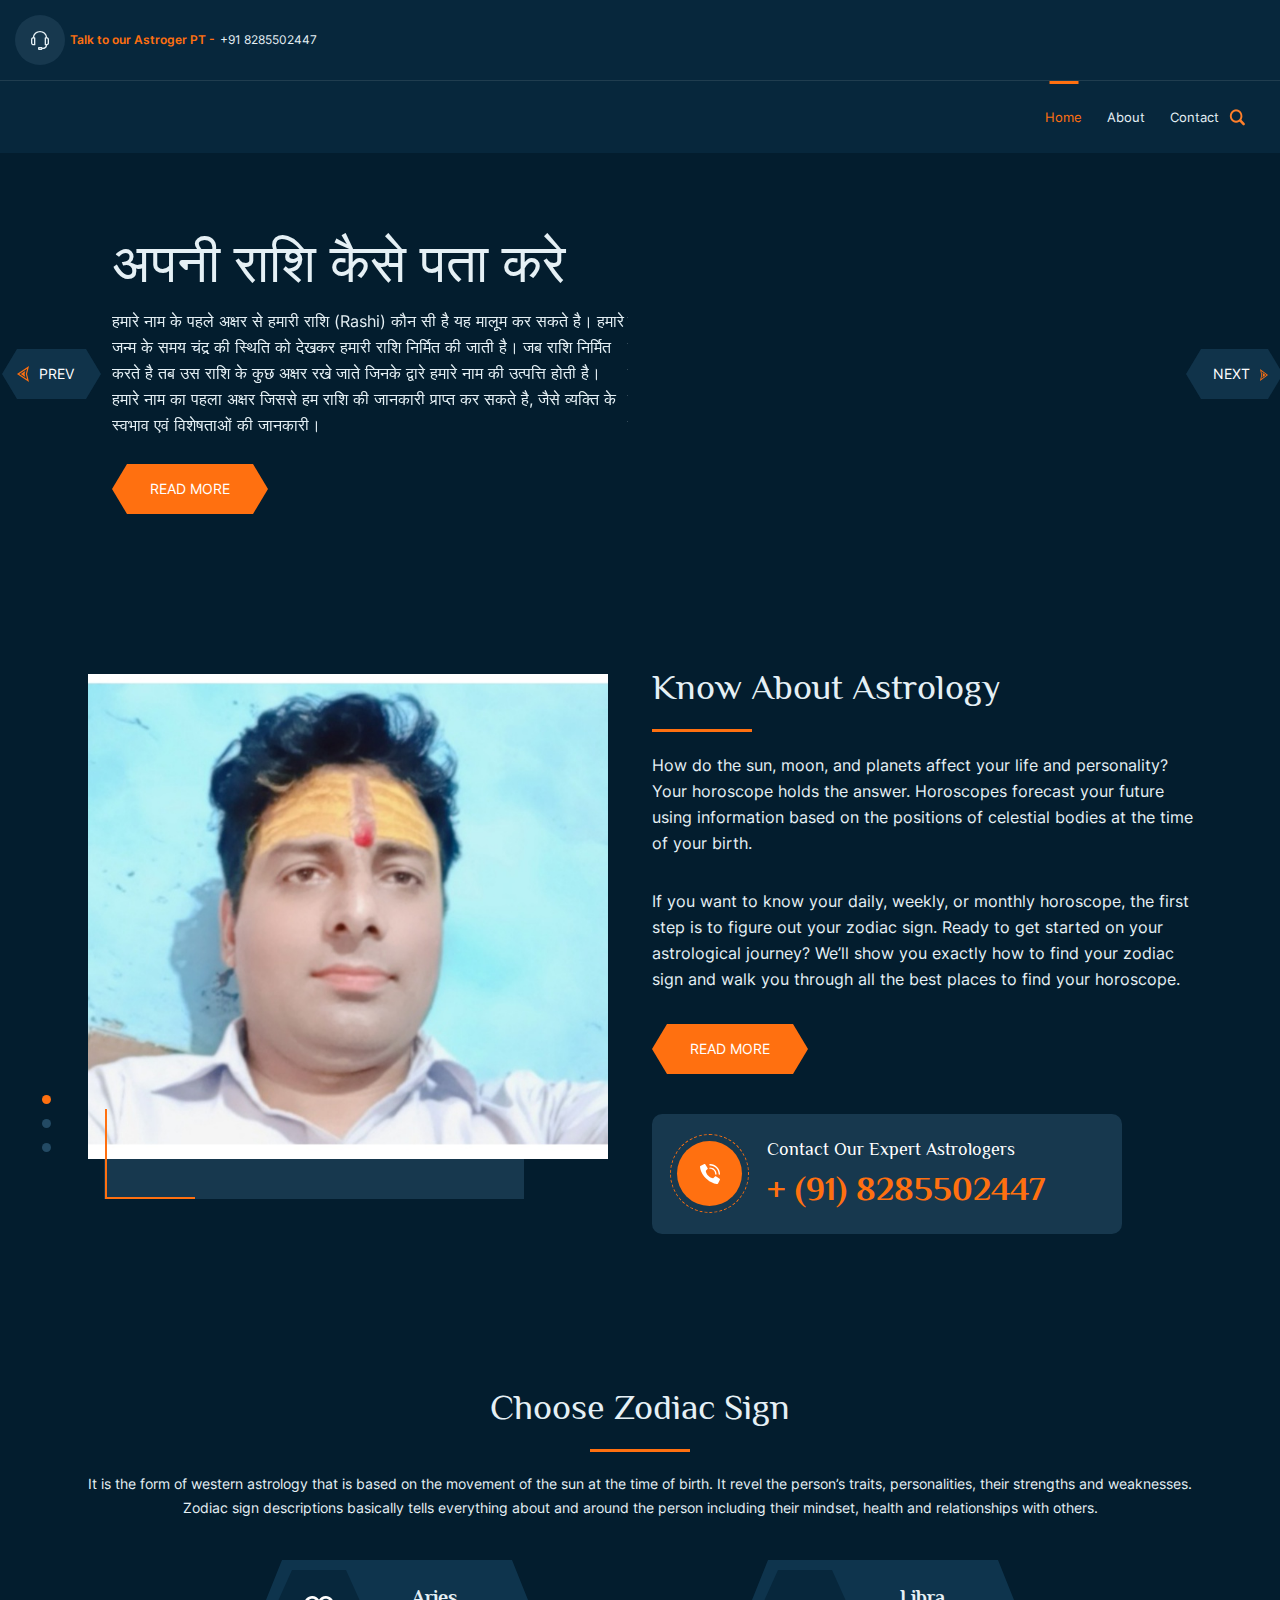
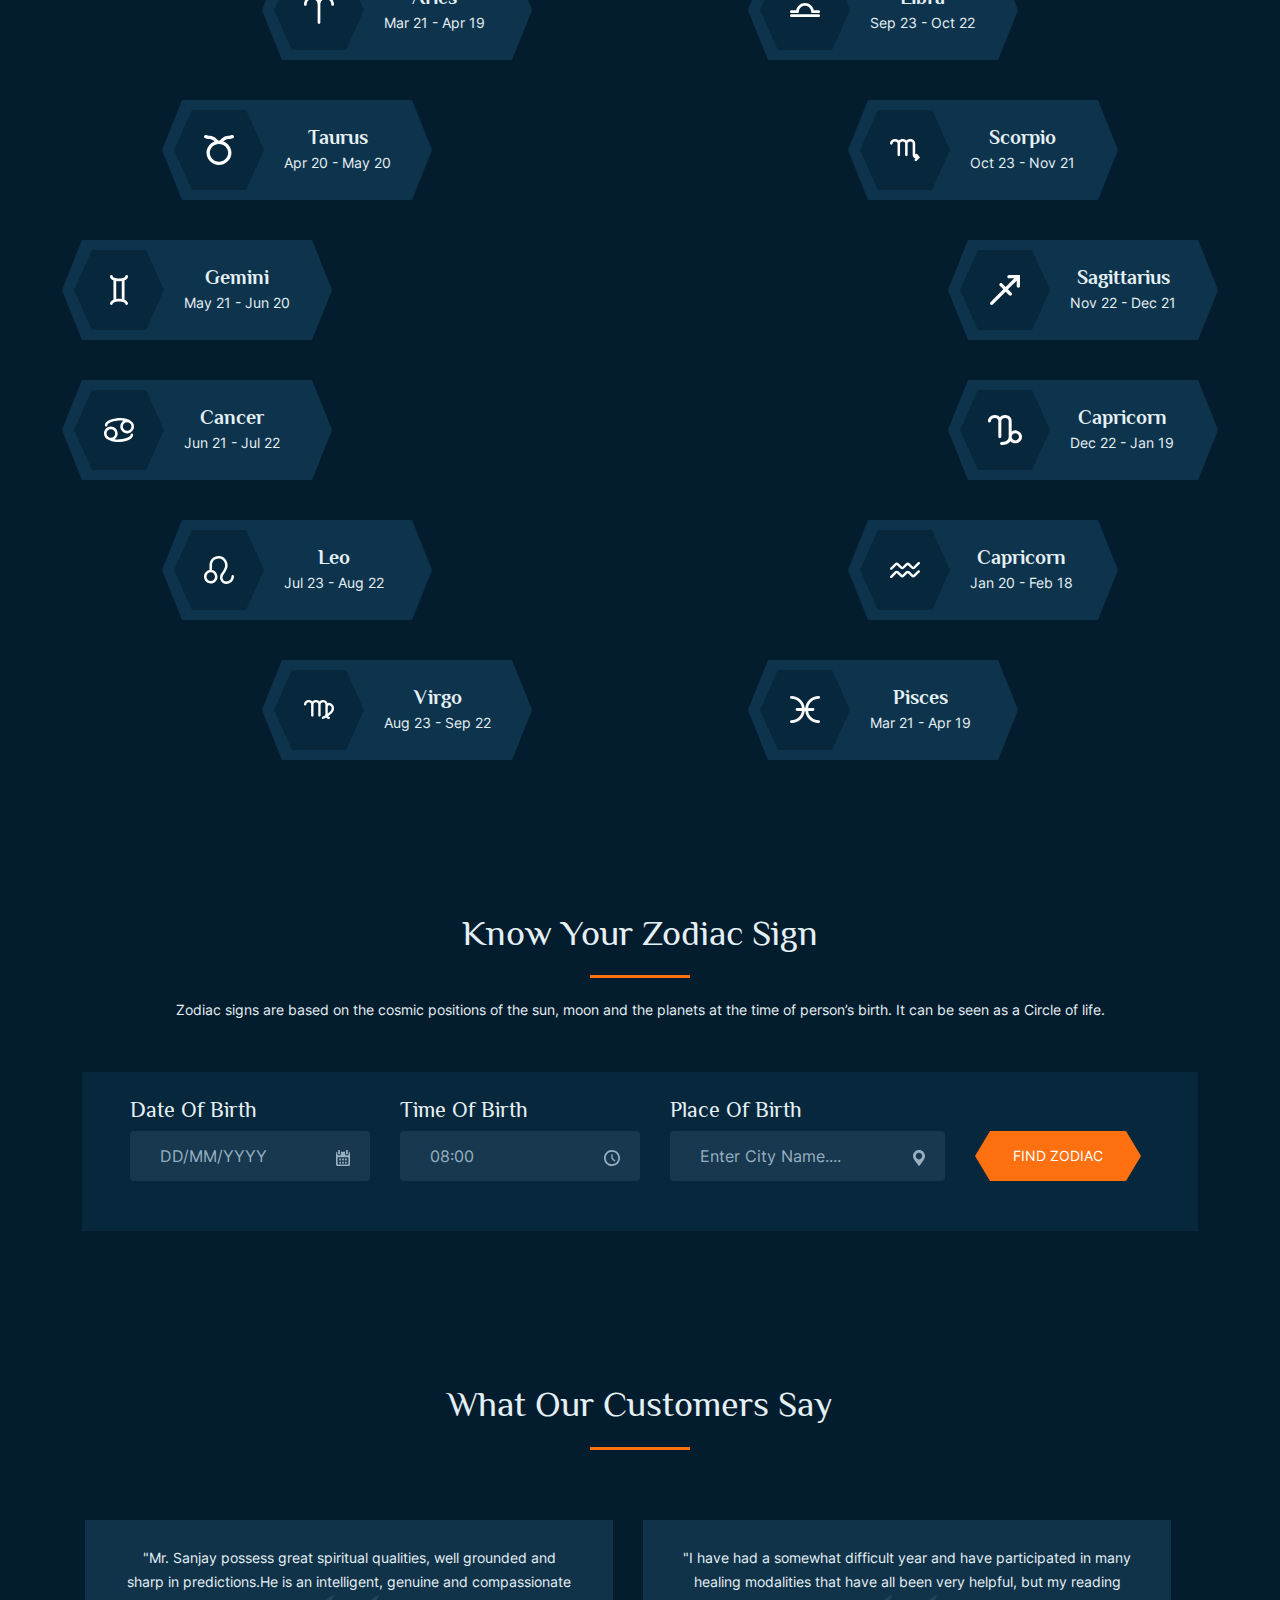
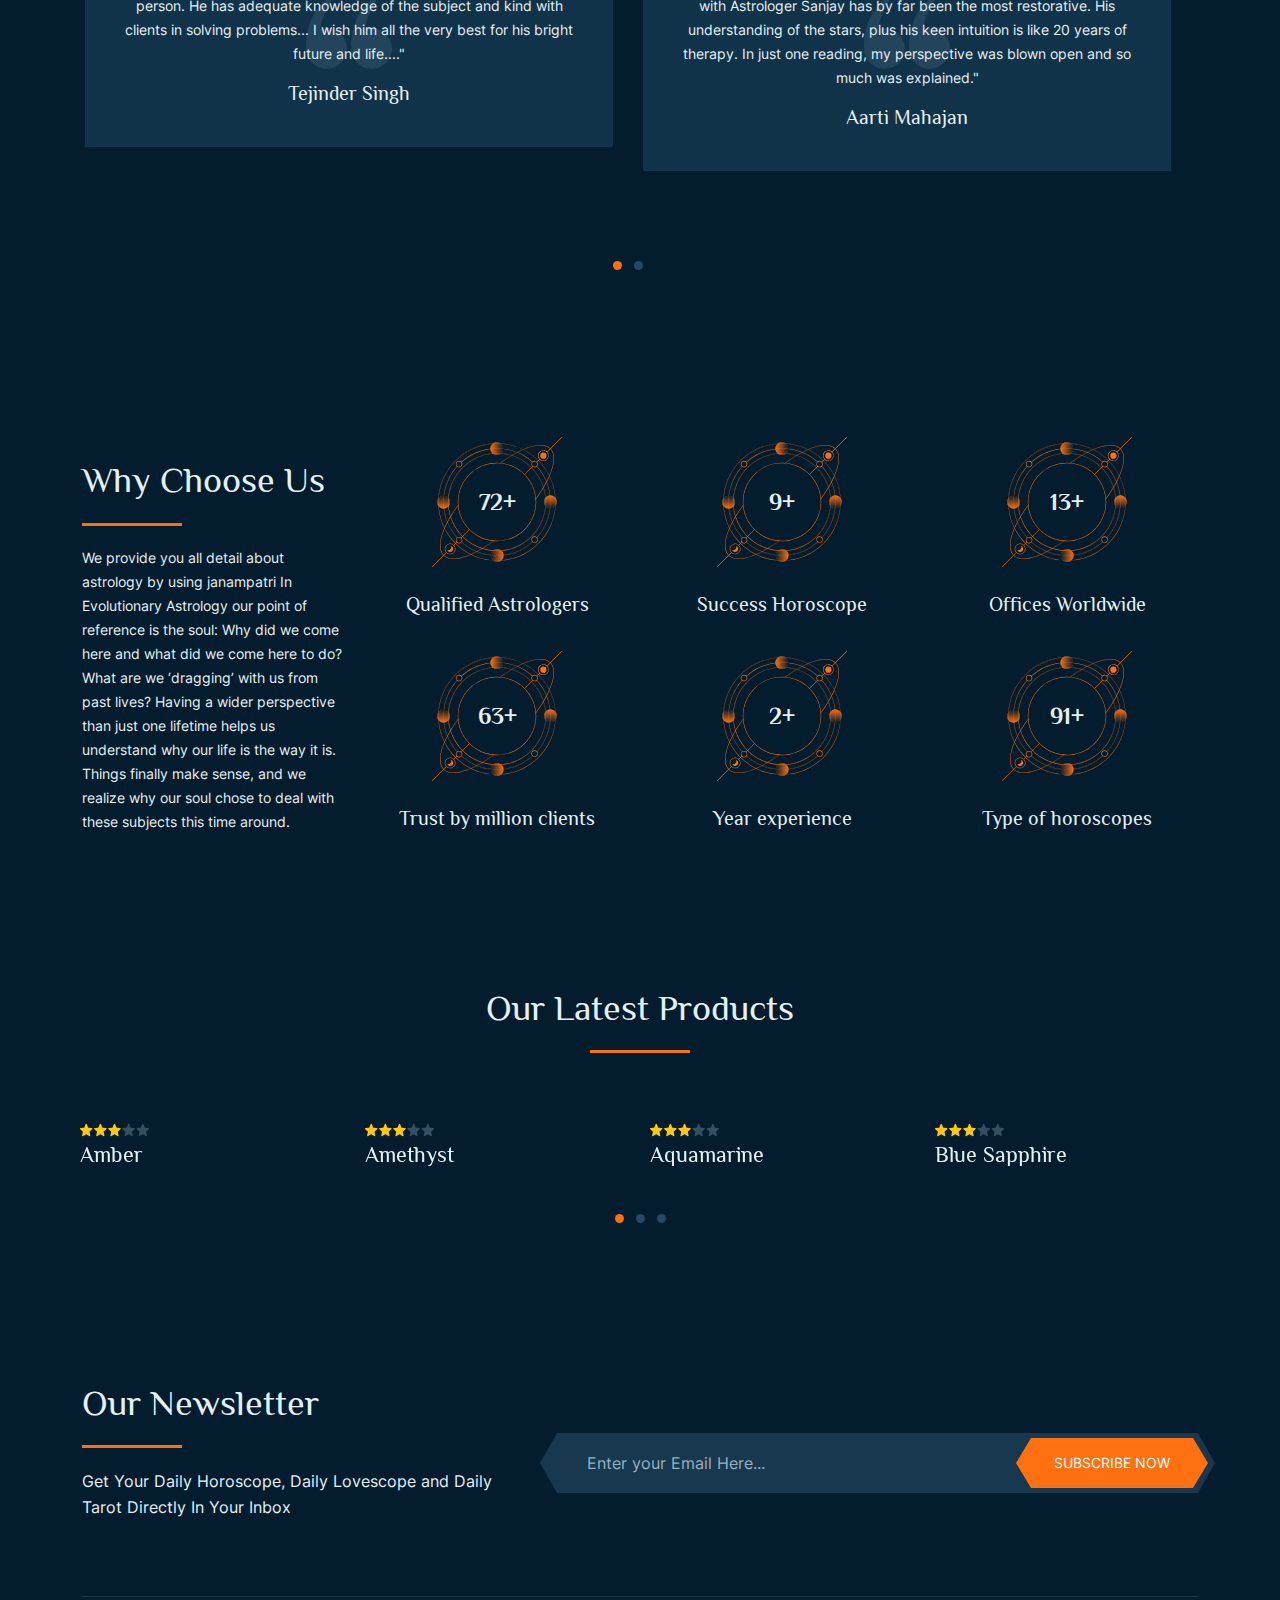
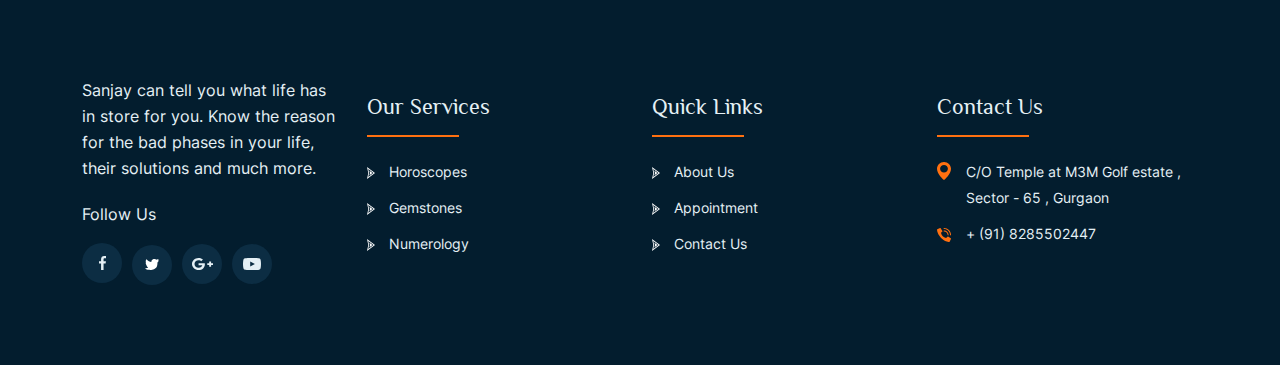
==== commit adc2d448: "intial commit" ====
--- a/index.html
+++ b/index.html
@@ -35,7 +35,7 @@
                                     <span class="as_infoicon">
                                         <img src="assets/images/svg/headphone.svg" alt="">
                                     </span>
-                                <span class="as_orange">Talk to our Astrogers -</span>+91 8285502447
+                                <span class="as_orange">Talk to our Astroger PT -</span>+91 8285502447
                                 </div>
                             </a>
                         </li>
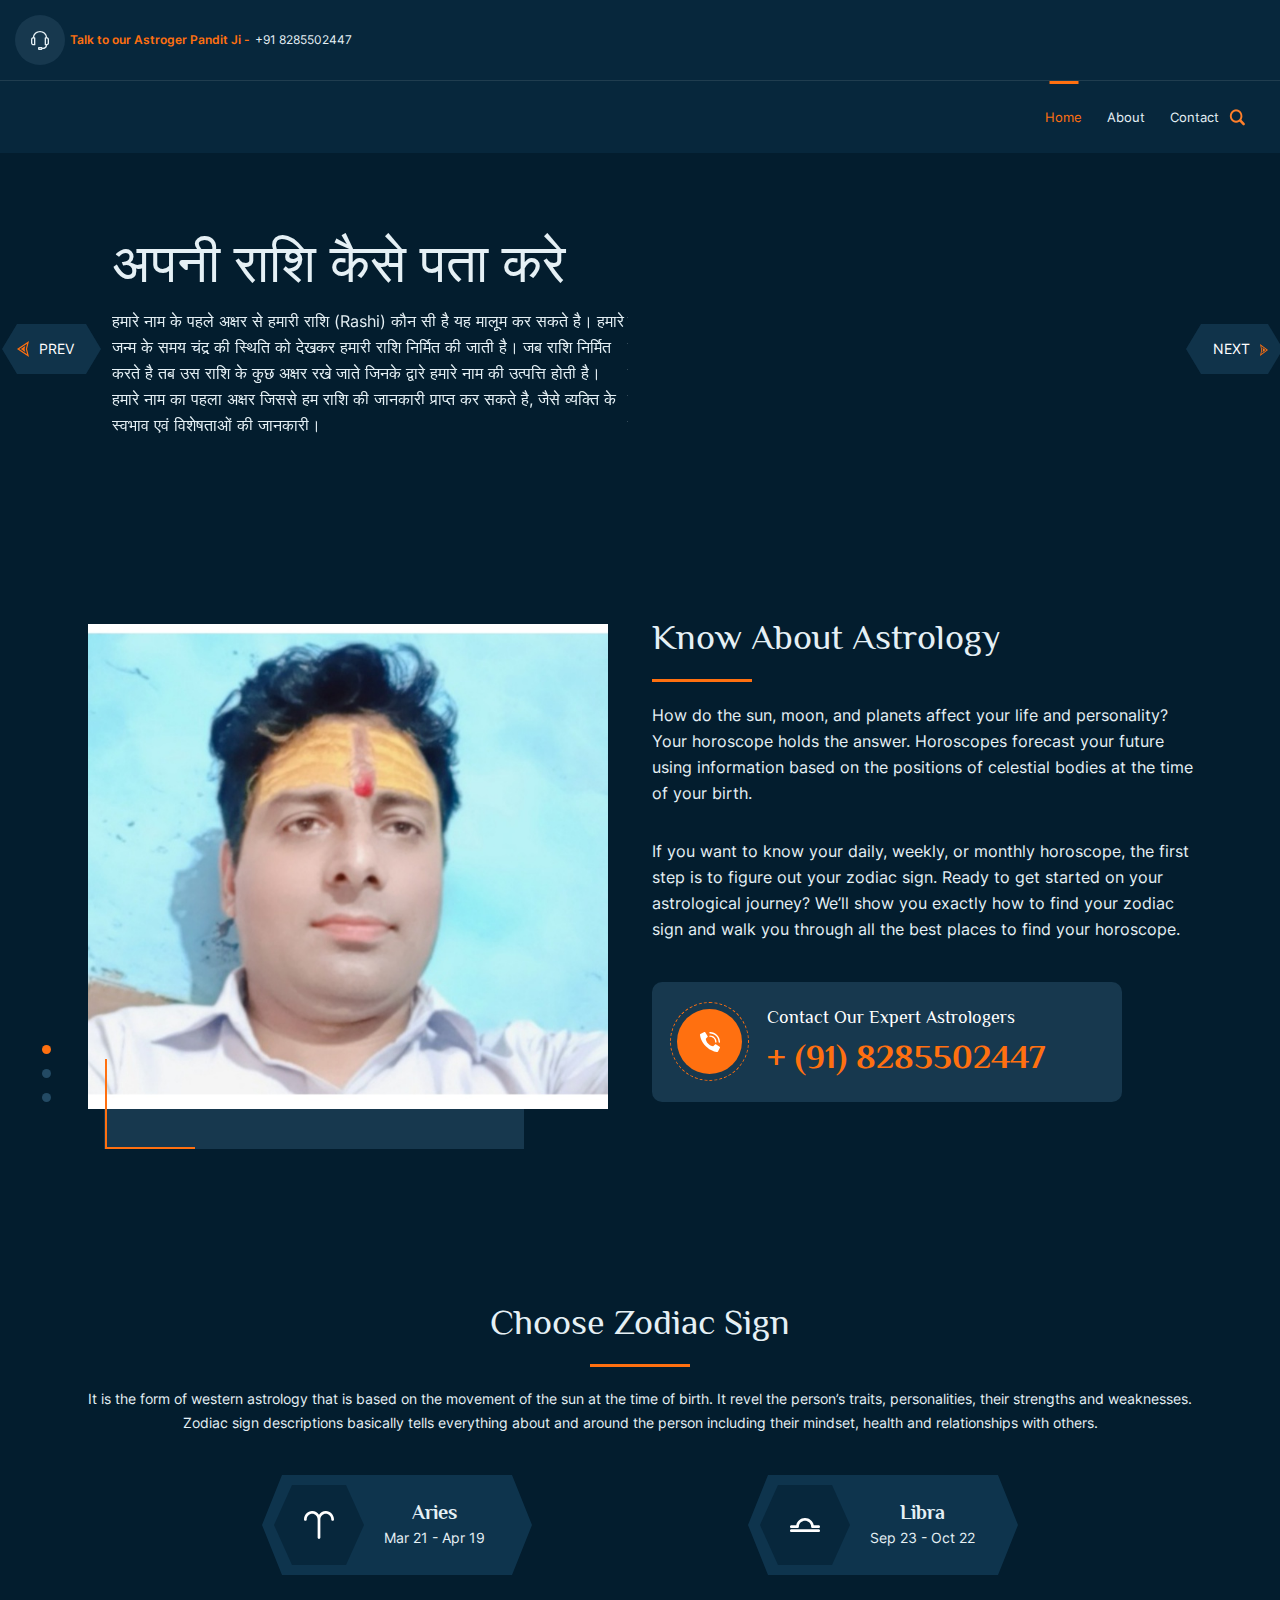
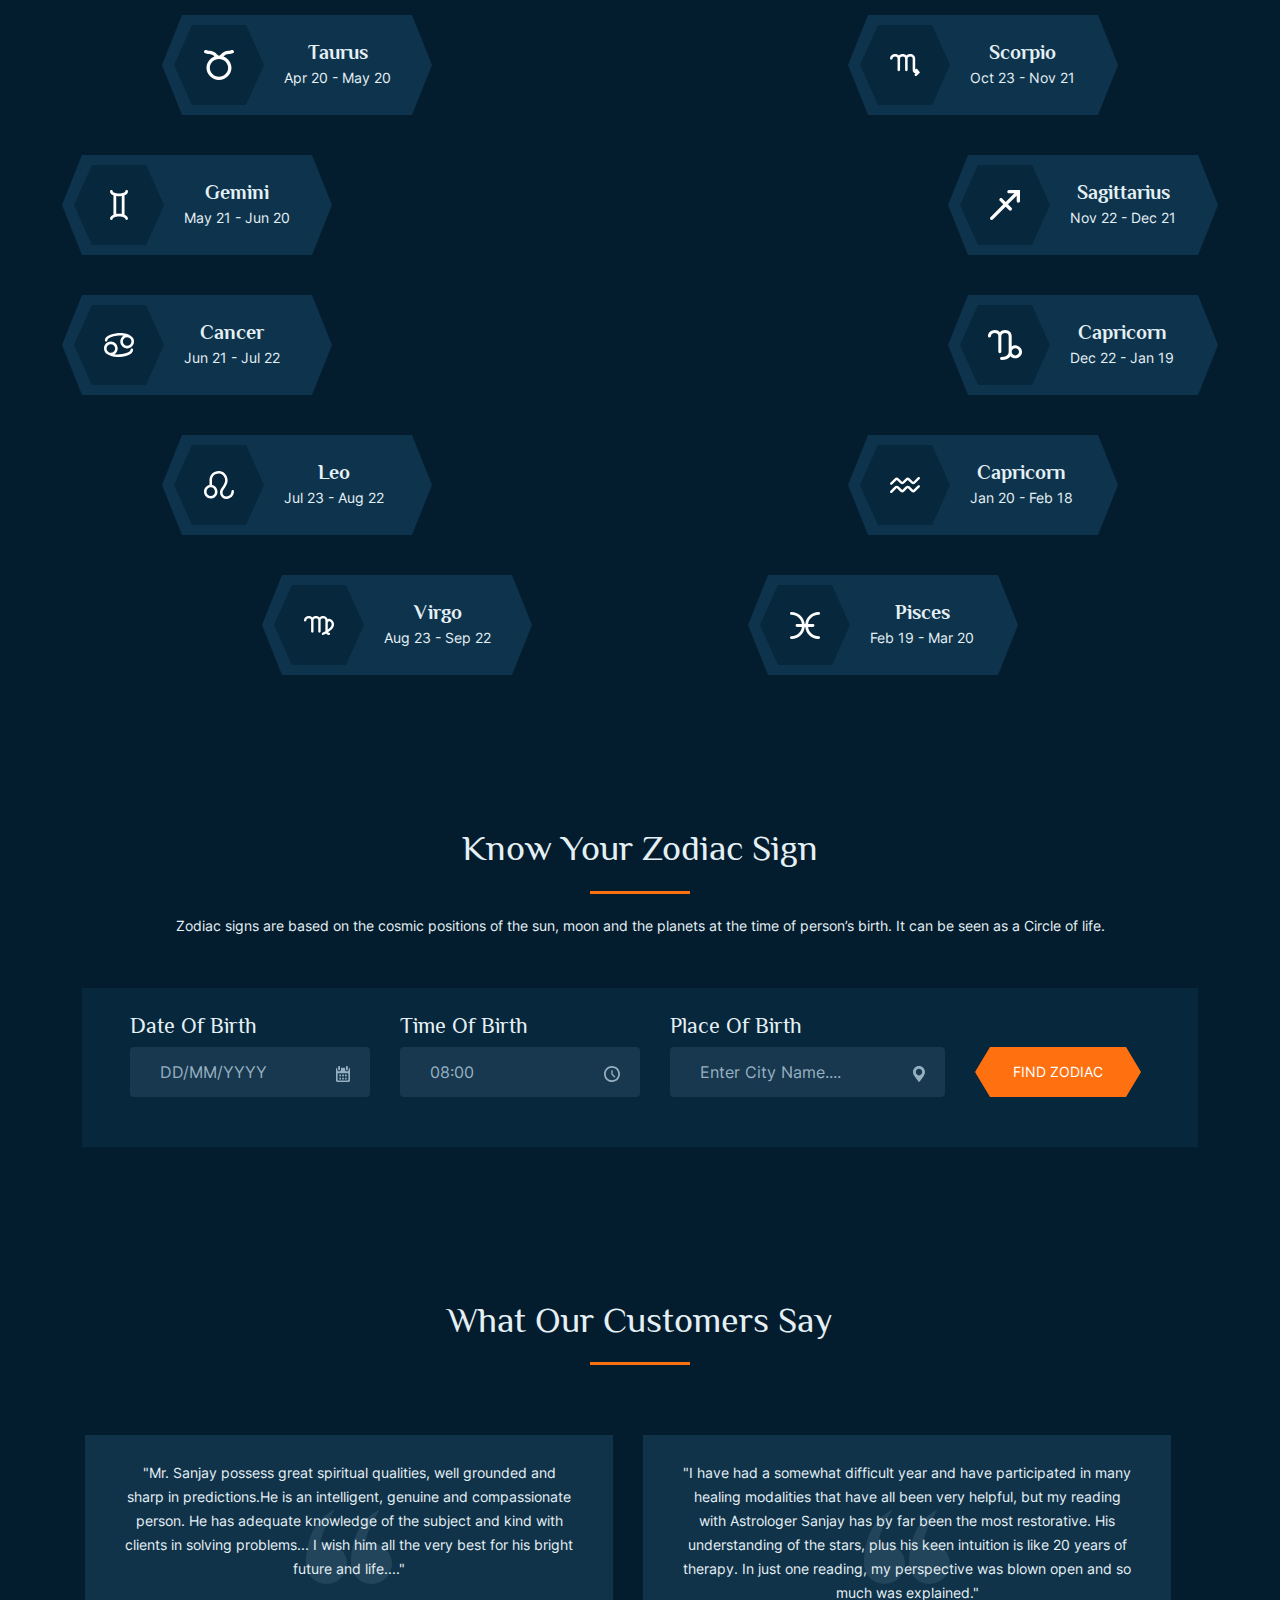
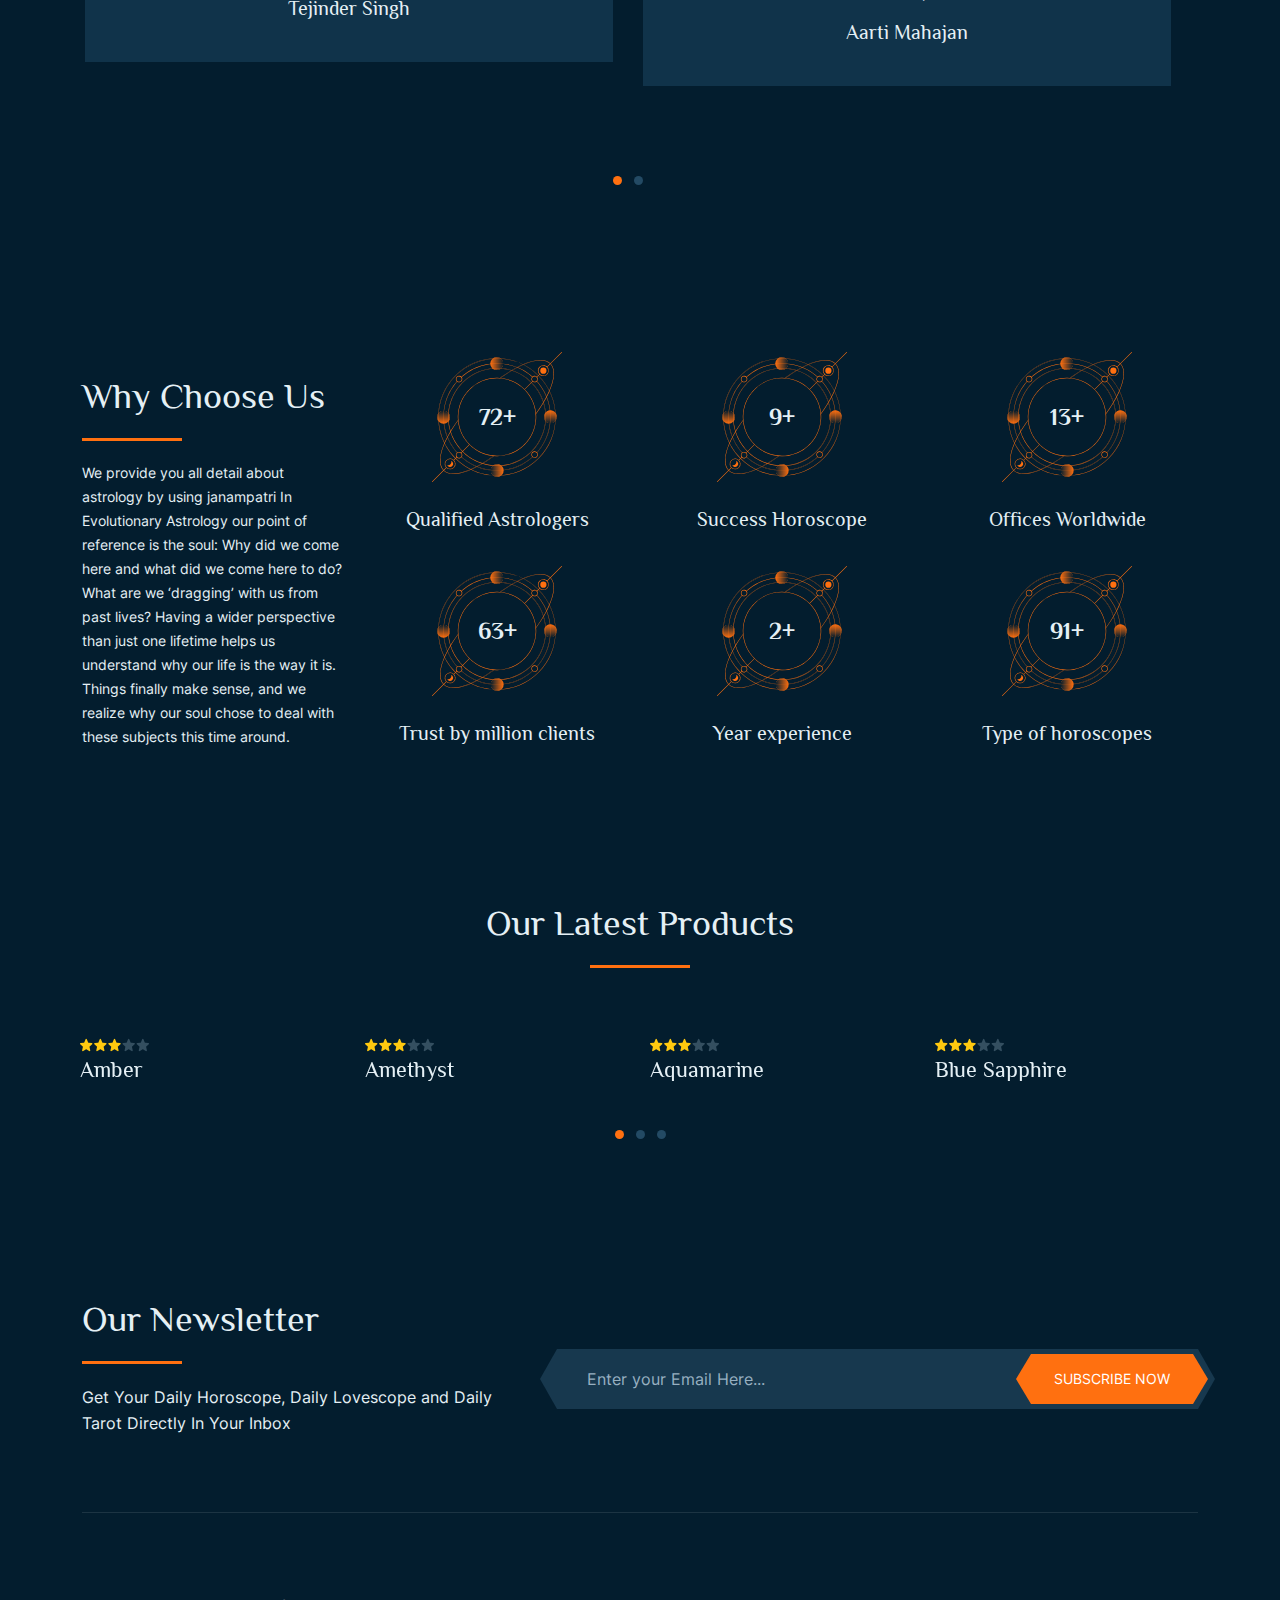
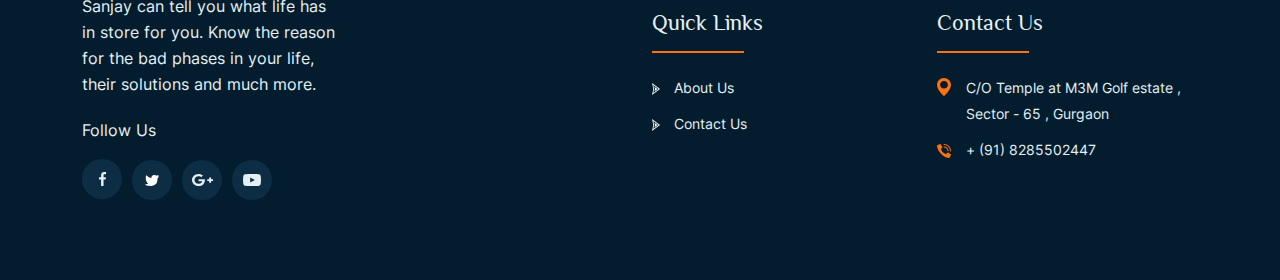
==== commit 7e17208b: "initial commit" ====
--- a/index.html
+++ b/index.html
@@ -35,7 +35,7 @@
                                     <span class="as_infoicon">
                                         <img src="assets/images/svg/headphone.svg" alt="">
                                     </span>
-                                <span class="as_orange">Talk to our Astroger PT -</span>+91 8285502447
+                                <span class="as_orange">Talk to our Astroger Pandit Ji -</span>+91 8285502447
                                 </div>
                             </a>
                         </li>
@@ -166,13 +166,13 @@
                             <div class="as_banner_detail">
                                 <h1>अपनी राशि कैसे पता करे<br></h1>
                                 <p>हमारे नाम के पहले अक्षर से हमारी राशि (Rashi) कौन सी है यह मालूम कर सकते है। हमारे जन्म के समय चंद्र की स्थिति को देखकर हमारी राशि निर्मित की जाती है। जब राशि निर्मित करते है तब उस राशि के कुछ अक्षर रखे जाते जिनके द्वारे हमारे नाम की उत्पत्ति होती है। हमारे नाम का पहला अक्षर जिससे हम राशि की जानकारी प्राप्त कर सकते है, जैसे व्यक्ति के स्वभाव एवं विशेषताओं की जानकारी।</p>
-                                <a href="javascript:;" class="as_btn">read more</a>
+                                <!-- <a href="javascript:;" class="as_btn">read more</a> -->
                             </div>
                             <div class="as_banner_detail">
                                 <!-- <h5 class="as_orange">What’s Your Sign ?</h5> -->
                                 <h1>अपनी राशि कैसे पता करे<br></h1>
                                 <p>हमारे नाम के पहले अक्षर से हमारी राशि (Rashi) कौन सी है यह मालूम कर सकते है। हमारे जन्म के समय चंद्र की स्थिति को देखकर हमारी राशि निर्मित की जाती है। जब राशि निर्मित करते है तब उस राशि के कुछ अक्षर रखे जाते जिनके द्वारे हमारे नाम की उत्पत्ति होती है। हमारे नाम का पहला अक्षर जिससे हम राशि की जानकारी प्राप्त कर सकते है, जैसे व्यक्ति के स्वभाव एवं विशेषताओं की जानकारी।</p>
-                                <a href="javascript:;" class="as_btn">read more</a>
+                                <!-- <a href="javascript:;" class="as_btn">read more</a> -->
                             </div>
                             <!-- <div class="as_banner_detail">
                                 <h5 class="as_orange">What’s Your Sign ?</h5>
@@ -221,7 +221,7 @@
                         <h1 class="as_heading">know about Astrology</h1>
                         <p>How do the sun, moon, and planets affect your life and personality? Your horoscope holds the answer. Horoscopes forecast your future using information based on the positions of celestial bodies at the time of your birth.</p>
                         <p>If you want to know your daily, weekly, or monthly horoscope, the first step is to figure out your zodiac sign. Ready to get started on your astrological journey? We’ll show you exactly how to find your zodiac sign and walk you through all the best places to find your horoscope.</p>
-                        <a href="javascript:;" class="as_btn">read more</a>
+                        <!-- <a href="javascript:;" class="as_btn">read more</a> -->
 
                         <div class="as_contact_expert">
                             <span class="as_icon">
@@ -485,7 +485,7 @@
                                                 </span>
                                                 <div>
                                                     <h5>Pisces</h5>
-                                                    <p>Mar 21 - Apr 19</p>
+                                                    <p>Feb 19 - Mar 20</p>
                                                 </div>
                                             <!-- </a> -->
                                         </li>
@@ -723,7 +723,7 @@
                             <div class="col-lg-3 col-md-6">
                                 <div class="as_product_box">
                                     <div class="as_product_img">
-                                        <img src="https://www.birthastro.com/gemstones/images/amber-gemstone.jpg" alt="" class="img-responsive">
+                                        <img src="https://5.imimg.com/data5/WV/WD/MY-43904143/amber-gemstone-500x500.jpg" alt="" class="img-responsive">
 
                                         <!-- <ul>
                                             <li><a href="cart.html"><img src="assets/images/svg/wishlist.svg" alt=""></a></li>
@@ -739,7 +739,7 @@
                             <div class="col-lg-3 col-md-6">
                                 <div class="as_product_box">
                                     <div class="as_product_img">
-                                        <img src="https://www.birthastro.com/gemstones/images/amethyst-gemstone.jpg" alt="" class="img-responsive">
+                                        <img src="https://5.imimg.com/data5/LW/WI/MY-52719387/purple-amethyst-stone-500x500.jpg" alt="" class="img-responsive">
 
                                         <!-- <ul>
                                             <li><a href="cart.html"><img src="assets/images/svg/wishlist.svg" alt=""></a></li>
@@ -755,7 +755,7 @@
                             <div class="col-lg-3 col-md-6">
                                 <div class="as_product_box">
                                     <div class="as_product_img">
-                                        <img src="https://www.birthastro.com/gemstones/images/aquamarine-gemstone.jpg" alt="" class="img-responsive">
+                                        <img src="https://5.imimg.com/data5/DH/IX/AM/SELLER-1308906/aquamarine-stone-500x500.jpg" alt="" class="img-responsive">
 
                                         <!-- <ul>
                                             <li><a href="cart.html"><img src="assets/images/svg/wishlist.svg" alt=""></a></li>
@@ -771,7 +771,7 @@
                             <div class="col-lg-3 col-md-6">
                                 <div class="as_product_box">
                                     <div class="as_product_img">
-                                        <img src="https://www.birthastro.com/gemstones/images/blue-sapphire-gemstone.jpg" alt="" class="img-responsive">
+                                        <img src="https://5.imimg.com/data5/TQ/SQ/MY-47039129/natural-blue-sapphire-stone-500x500-500x500.png" alt="" class="img-responsive">
 
                                         <!-- <ul>
                                             <li><a href="cart.html"><img src="assets/images/svg/wishlist.svg" alt=""></a></li>
@@ -787,7 +787,7 @@
                             <div class="col-lg-3 col-md-6">
                                 <div class="as_product_box">
                                     <div class="as_product_img">
-                                        <img src="https://www.birthastro.com/gemstones/images/blue-topaz-gemstone.jpg" alt="" class="img-responsive">
+                                        <img src="https://5.imimg.com/data5/YD/QB/MY-1075484/sky-blue-topaz-gemstone-500x500.jpg" alt="" class="img-responsive">
 
                                         <!-- <ul>
                                             <li><a href="cart.html"><img src="assets/images/svg/wishlist.svg" alt=""></a></li>
@@ -803,7 +803,7 @@
                             <div class="col-lg-3 col-md-6">
                                 <div class="as_product_box">
                                     <div class="as_product_img">
-                                        <img src="https://www.birthastro.com/gemstones/images/lapis-lazuli-gemstone.jpg" alt="" class="img-responsive">
+                                        <img src="https://5.imimg.com/data5/FP/UJ/MY-32235799/lapis-lazuli-stone-500x500.jpg" alt="" class="img-responsive">
 
                                         <!-- <ul>
                                             <li><a href="cart.html"><img src="assets/images/svg/wishlist.svg" alt=""></a></li>
@@ -819,7 +819,7 @@
                             <div class="col-lg-3 col-md-6">
                                 <div class="as_product_box">
                                     <div class="as_product_img">
-                                        <img src="https://www.birthastro.com/gemstones/images/blue-zircon-gemstone.jpg" alt="" class="img-responsive">
+                                        <img src="https://4.imimg.com/data4/EU/CJ/MY-3900003/blue-zircon-gemstone-500x500.jpg" alt="" class="img-responsive">
 
                                         <!-- <ul>
                                             <li><a href="cart.html"><img src="assets/images/svg/wishlist.svg" alt=""></a></li>
@@ -867,7 +867,7 @@
                             <div class="col-lg-3 col-md-6">
                                 <div class="as_product_box">
                                     <div class="as_product_img">
-                                        <img src="https://www.birthastro.com/gemstones/images/cats-eye-gemstone.jpg" alt="" class="img-responsive">
+                                        <img src="https://4.imimg.com/data4/KF/DP/MY-1813777/yellow-cat-eye-gemstone-500x500.jpg" alt="" class="img-responsive">
 
                                         <!-- <ul>
                                             <li><a href="cart.html"><img src="assets/images/svg/wishlist.svg" alt=""></a></li>
@@ -883,7 +883,7 @@
                             <div class="col-lg-3 col-md-6">
                                 <div class="as_product_box">
                                     <div class="as_product_img">
-                                        <img src="https://www.birthastro.com/gemstones/images/citrine-gemstone.jpg" alt="" class="img-responsive">
+                                        <img src="https://4.imimg.com/data4/TI/WT/MY-3900003/natural-citrine-gemstone-500x500.jpg" alt="" class="img-responsive">
 
                                         <!-- <ul>
                                             <li><a href="cart.html"><img src="assets/images/svg/wishlist.svg" alt=""></a></li>
@@ -986,7 +986,7 @@
                             </div>
                         </div>
                         <div class="col-lg-3 col-md-6 col-sm-6 col-12">
-                            <div class="as_footer_widget">
+                            <!-- <div class="as_footer_widget">
                                <h3 class="as_footer_heading">Our Services</h3>
 
                                <ul>
@@ -994,10 +994,10 @@
                                    <li><a href="service_detail.html">
                                     <span><svg xmlns="http://www.w3.org/2000/svg" xmlns:xlink="http://www.w3.org/1999/xlink" preserveAspectRatio="xMidYMid" width="8" height="12" viewBox="0 0 8 12"> <path d="M8.000,5.998 L-0.002,11.997 L1.292,5.998 L-0.002,-0.001 L8.000,5.998 ZM1.265,9.924 L6.502,5.998 L1.265,2.071 L2.112,5.998 L1.265,9.924 ZM5.451,5.998 L2.496,8.213 L2.974,5.998 L2.496,3.783 L5.451,5.998 Z" class="cls-1"/> </svg></span> Gemstones</a></li>
                                    <li><a href="service_detail.html"><span><svg xmlns="http://www.w3.org/2000/svg" xmlns:xlink="http://www.w3.org/1999/xlink" preserveAspectRatio="xMidYMid" width="8" height="12" viewBox="0 0 8 12"> <path d="M8.000,5.998 L-0.002,11.997 L1.292,5.998 L-0.002,-0.001 L8.000,5.998 ZM1.265,9.924 L6.502,5.998 L1.265,2.071 L2.112,5.998 L1.265,9.924 ZM5.451,5.998 L2.496,8.213 L2.974,5.998 L2.496,3.783 L5.451,5.998 Z" class="cls-1"/> </svg></span> Numerology</a></li>
-                                   <!-- <li><a href="service_detail.html"><span><svg xmlns="http://www.w3.org/2000/svg" xmlns:xlink="http://www.w3.org/1999/xlink" preserveAspectRatio="xMidYMid" width="8" height="12" viewBox="0 0 8 12"> <path d="M8.000,5.998 L-0.002,11.997 L1.292,5.998 L-0.002,-0.001 L8.000,5.998 ZM1.265,9.924 L6.502,5.998 L1.265,2.071 L2.112,5.998 L1.265,9.924 ZM5.451,5.998 L2.496,8.213 L2.974,5.998 L2.496,3.783 L5.451,5.998 Z" class="cls-1"/> </svg></span> Tarot Cards</a></li>
-                                   <li><a href="service_detail.html"><span><svg xmlns="http://www.w3.org/2000/svg" xmlns:xlink="http://www.w3.org/1999/xlink" preserveAspectRatio="xMidYMid" width="8" height="12" viewBox="0 0 8 12"> <path d="M8.000,5.998 L-0.002,11.997 L1.292,5.998 L-0.002,-0.001 L8.000,5.998 ZM1.265,9.924 L6.502,5.998 L1.265,2.071 L2.112,5.998 L1.265,9.924 ZM5.451,5.998 L2.496,8.213 L2.974,5.998 L2.496,3.783 L5.451,5.998 Z" class="cls-1"/> </svg></span> Birth Journal</a></li> -->
+                                   <li><a href="service_detail.html"><span><svg xmlns="http://www.w3.org/2000/svg" xmlns:xlink="http://www.w3.org/1999/xlink" preserveAspectRatio="xMidYMid" width="8" height="12" viewBox="0 0 8 12"> <path d="M8.000,5.998 L-0.002,11.997 L1.292,5.998 L-0.002,-0.001 L8.000,5.998 ZM1.265,9.924 L6.502,5.998 L1.265,2.071 L2.112,5.998 L1.265,9.924 ZM5.451,5.998 L2.496,8.213 L2.974,5.998 L2.496,3.783 L5.451,5.998 Z" class="cls-1"/> </svg></span> Tarot Cards</a></li>
+                                   <li><a href="service_detail.html"><span><svg xmlns="http://www.w3.org/2000/svg" xmlns:xlink="http://www.w3.org/1999/xlink" preserveAspectRatio="xMidYMid" width="8" height="12" viewBox="0 0 8 12"> <path d="M8.000,5.998 L-0.002,11.997 L1.292,5.998 L-0.002,-0.001 L8.000,5.998 ZM1.265,9.924 L6.502,5.998 L1.265,2.071 L2.112,5.998 L1.265,9.924 ZM5.451,5.998 L2.496,8.213 L2.974,5.998 L2.496,3.783 L5.451,5.998 Z" class="cls-1"/> </svg></span> Birth Journal</a></li>
                                </ul>
-                            </div>
+                            </div> -->
                         </div>
                         <div class="col-lg-3 col-md-6 col-sm-6 col-12">
                             <div class="as_footer_widget">
@@ -1007,7 +1007,7 @@
                                    <li><a href="about.html"><span><svg xmlns="http://www.w3.org/2000/svg" xmlns:xlink="http://www.w3.org/1999/xlink" preserveAspectRatio="xMidYMid" width="8" height="12" viewBox="0 0 8 12"> <path d="M8.000,5.998 L-0.002,11.997 L1.292,5.998 L-0.002,-0.001 L8.000,5.998 ZM1.265,9.924 L6.502,5.998 L1.265,2.071 L2.112,5.998 L1.265,9.924 ZM5.451,5.998 L2.496,8.213 L2.974,5.998 L2.496,3.783 L5.451,5.998 Z" class="cls-1"/> </svg></span> About Us</a></li>
                                    <!-- <li><a href="blog.html"><span><svg xmlns="http://www.w3.org/2000/svg" xmlns:xlink="http://www.w3.org/1999/xlink" preserveAspectRatio="xMidYMid" width="8" height="12" viewBox="0 0 8 12"> <path d="M8.000,5.998 L-0.002,11.997 L1.292,5.998 L-0.002,-0.001 L8.000,5.998 ZM1.265,9.924 L6.502,5.998 L1.265,2.071 L2.112,5.998 L1.265,9.924 ZM5.451,5.998 L2.496,8.213 L2.974,5.998 L2.496,3.783 L5.451,5.998 Z" class="cls-1"/> </svg></span> Blog</a></li> -->
                                    <!-- <li><a href="astrologer.html"><span><svg xmlns="http://www.w3.org/2000/svg" xmlns:xlink="http://www.w3.org/1999/xlink" preserveAspectRatio="xMidYMid" width="8" height="12" viewBox="0 0 8 12"> <path d="M8.000,5.998 L-0.002,11.997 L1.292,5.998 L-0.002,-0.001 L8.000,5.998 ZM1.265,9.924 L6.502,5.998 L1.265,2.071 L2.112,5.998 L1.265,9.924 ZM5.451,5.998 L2.496,8.213 L2.974,5.998 L2.496,3.783 L5.451,5.998 Z" class="cls-1"/> </svg></span> Astrologers</a></li> -->
-                                   <li><a href="appointment.html"><span><svg xmlns="http://www.w3.org/2000/svg" xmlns:xlink="http://www.w3.org/1999/xlink" preserveAspectRatio="xMidYMid" width="8" height="12" viewBox="0 0 8 12"> <path d="M8.000,5.998 L-0.002,11.997 L1.292,5.998 L-0.002,-0.001 L8.000,5.998 ZM1.265,9.924 L6.502,5.998 L1.265,2.071 L2.112,5.998 L1.265,9.924 ZM5.451,5.998 L2.496,8.213 L2.974,5.998 L2.496,3.783 L5.451,5.998 Z" class="cls-1"/> </svg></span> Appointment</a></li>
+                                   <!-- <li><a href="appointment.html"><span><svg xmlns="http://www.w3.org/2000/svg" xmlns:xlink="http://www.w3.org/1999/xlink" preserveAspectRatio="xMidYMid" width="8" height="12" viewBox="0 0 8 12"> <path d="M8.000,5.998 L-0.002,11.997 L1.292,5.998 L-0.002,-0.001 L8.000,5.998 ZM1.265,9.924 L6.502,5.998 L1.265,2.071 L2.112,5.998 L1.265,9.924 ZM5.451,5.998 L2.496,8.213 L2.974,5.998 L2.496,3.783 L5.451,5.998 Z" class="cls-1"/> </svg></span> Appointment</a></li> -->
                                    <li><a href="contact.html"><span><svg xmlns="http://www.w3.org/2000/svg" xmlns:xlink="http://www.w3.org/1999/xlink" preserveAspectRatio="xMidYMid" width="8" height="12" viewBox="0 0 8 12"> <path d="M8.000,5.998 L-0.002,11.997 L1.292,5.998 L-0.002,-0.001 L8.000,5.998 ZM1.265,9.924 L6.502,5.998 L1.265,2.071 L2.112,5.998 L1.265,9.924 ZM5.451,5.998 L2.496,8.213 L2.974,5.998 L2.496,3.783 L5.451,5.998 Z" class="cls-1"/> </svg></span> Contact Us</a></li>
                                </ul>
                             </div>
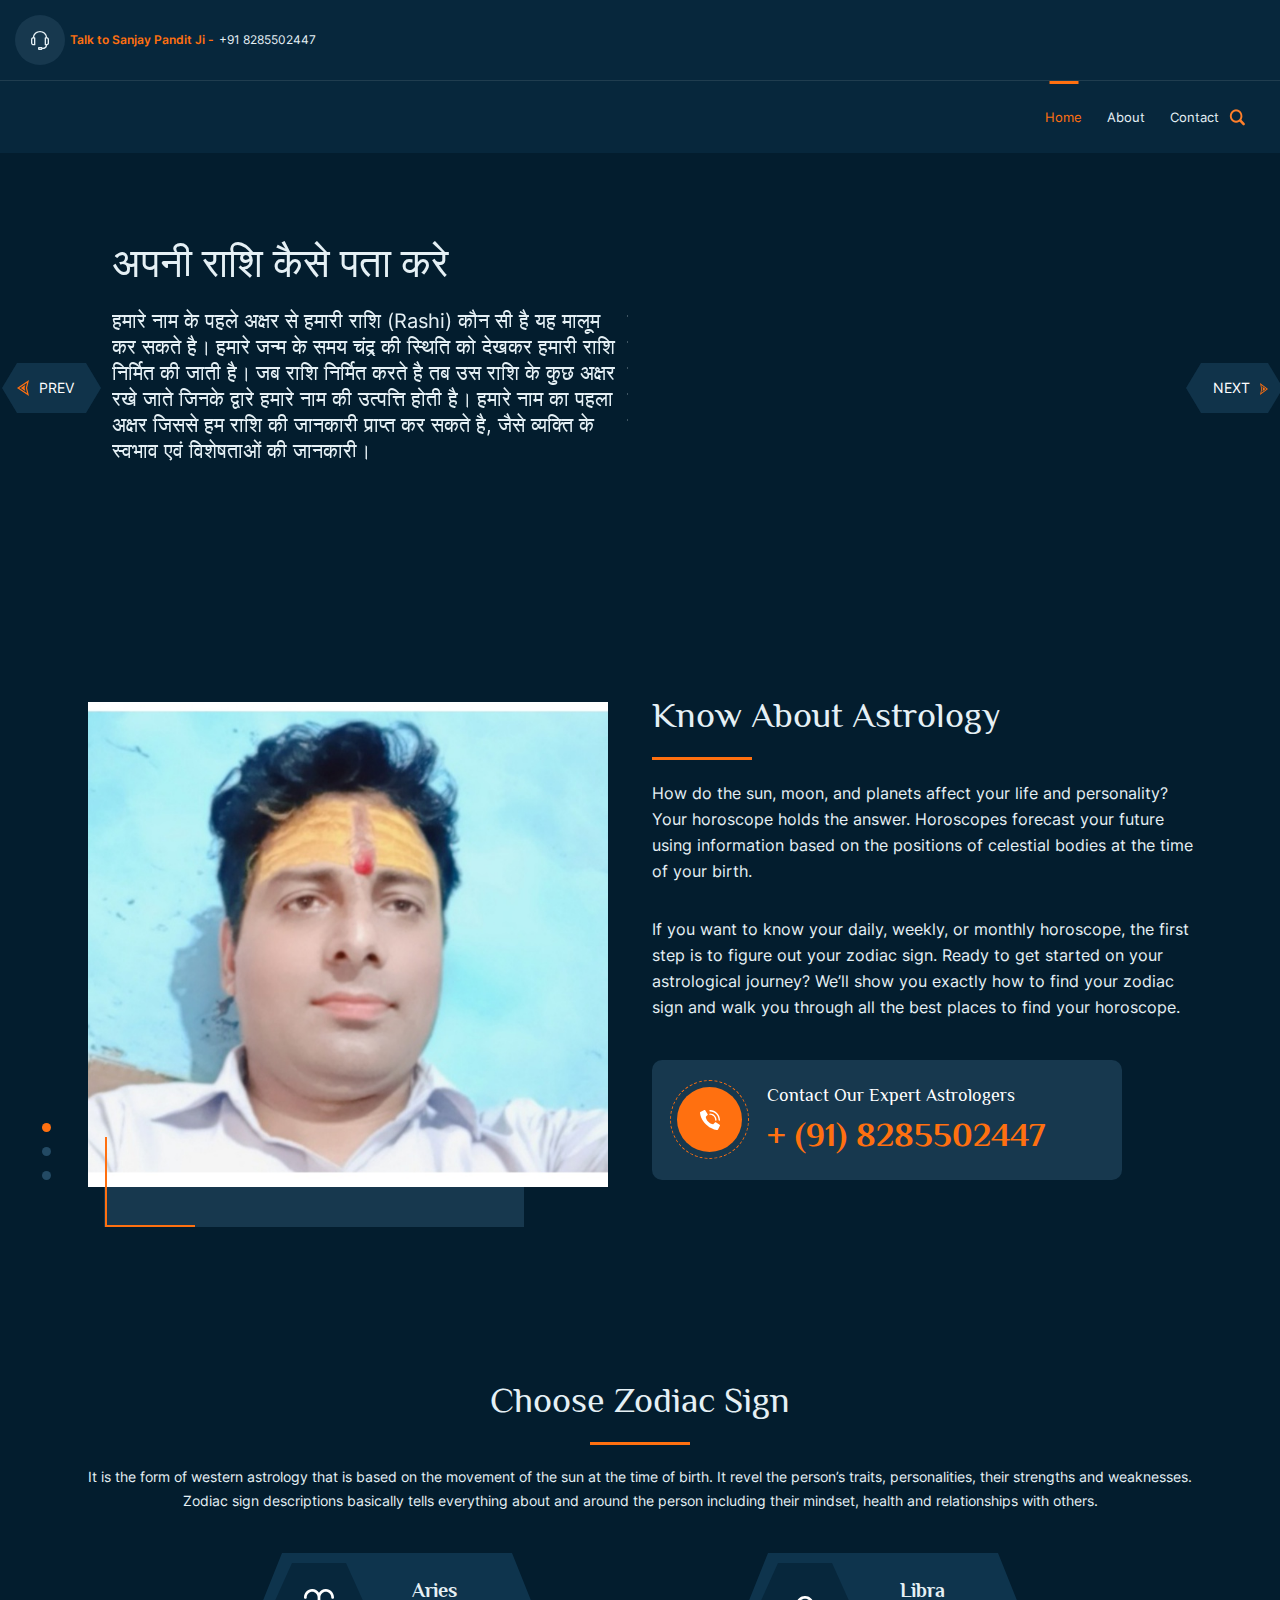
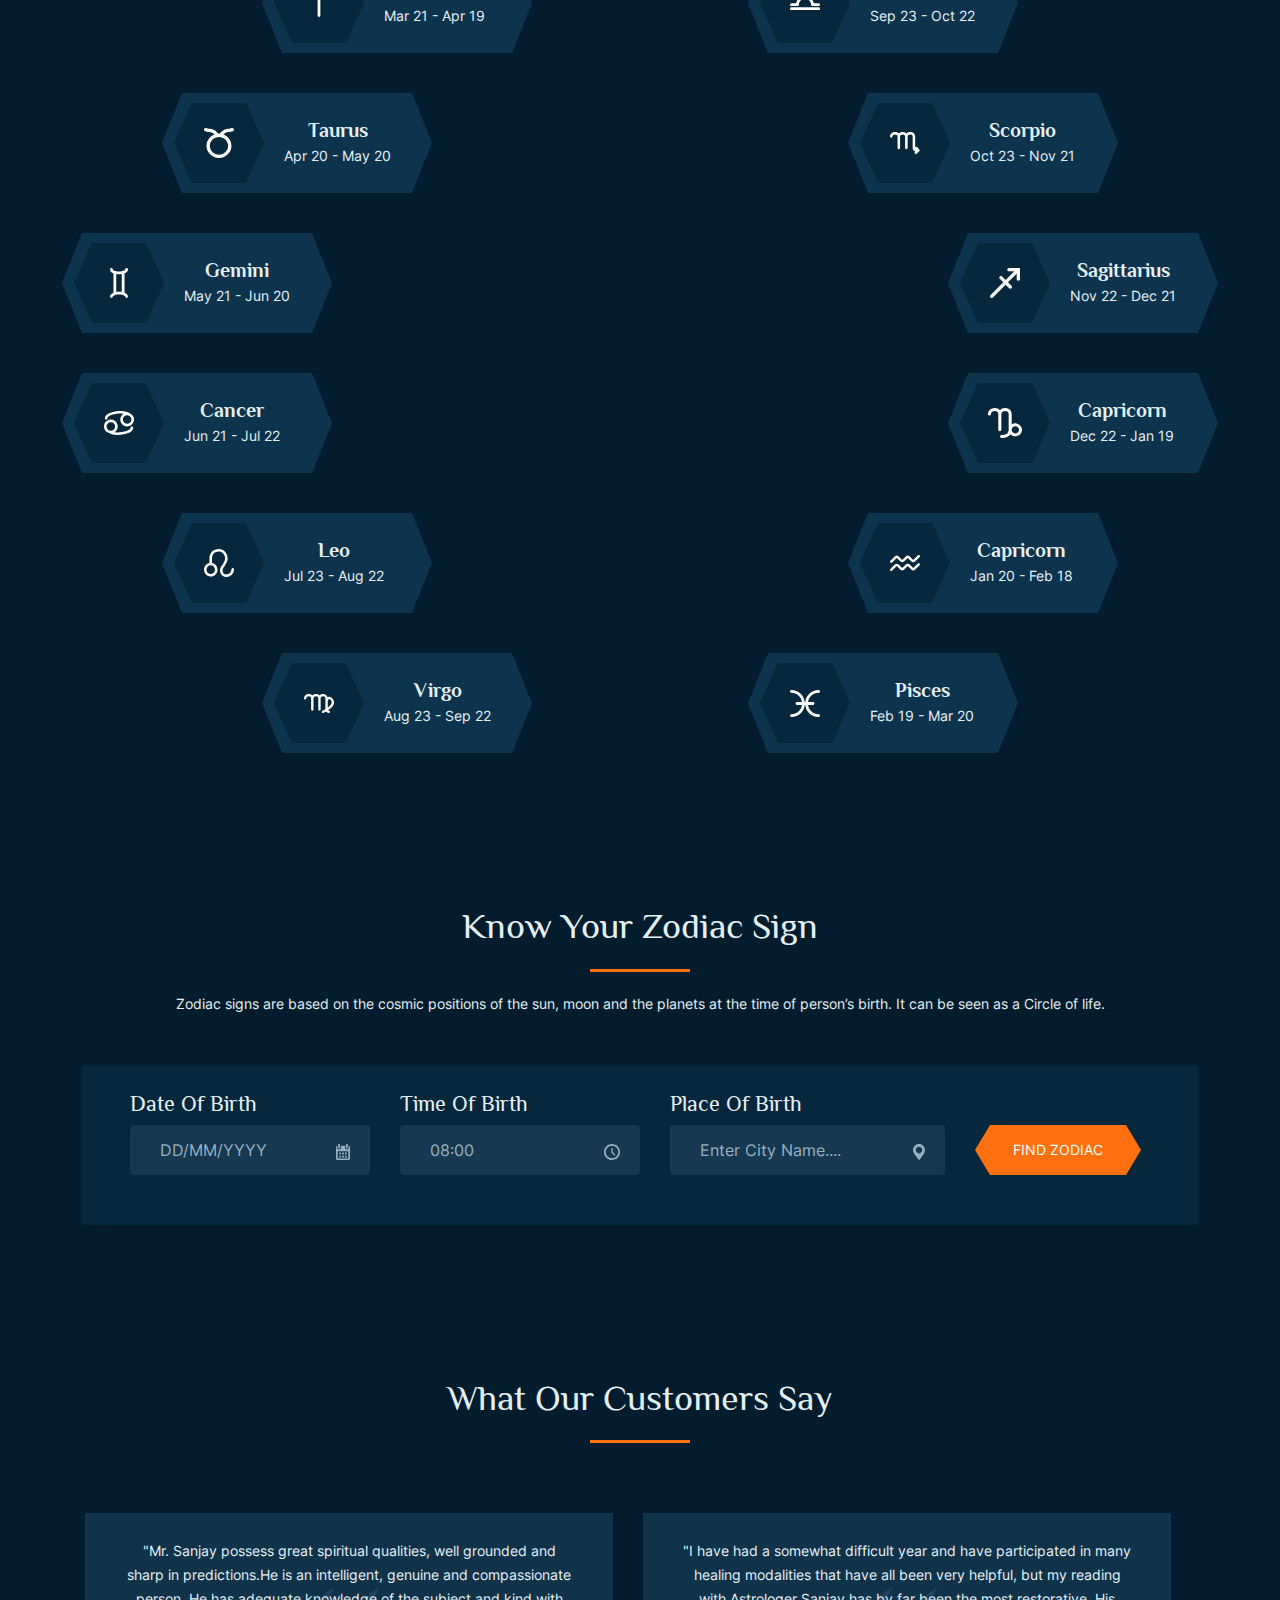
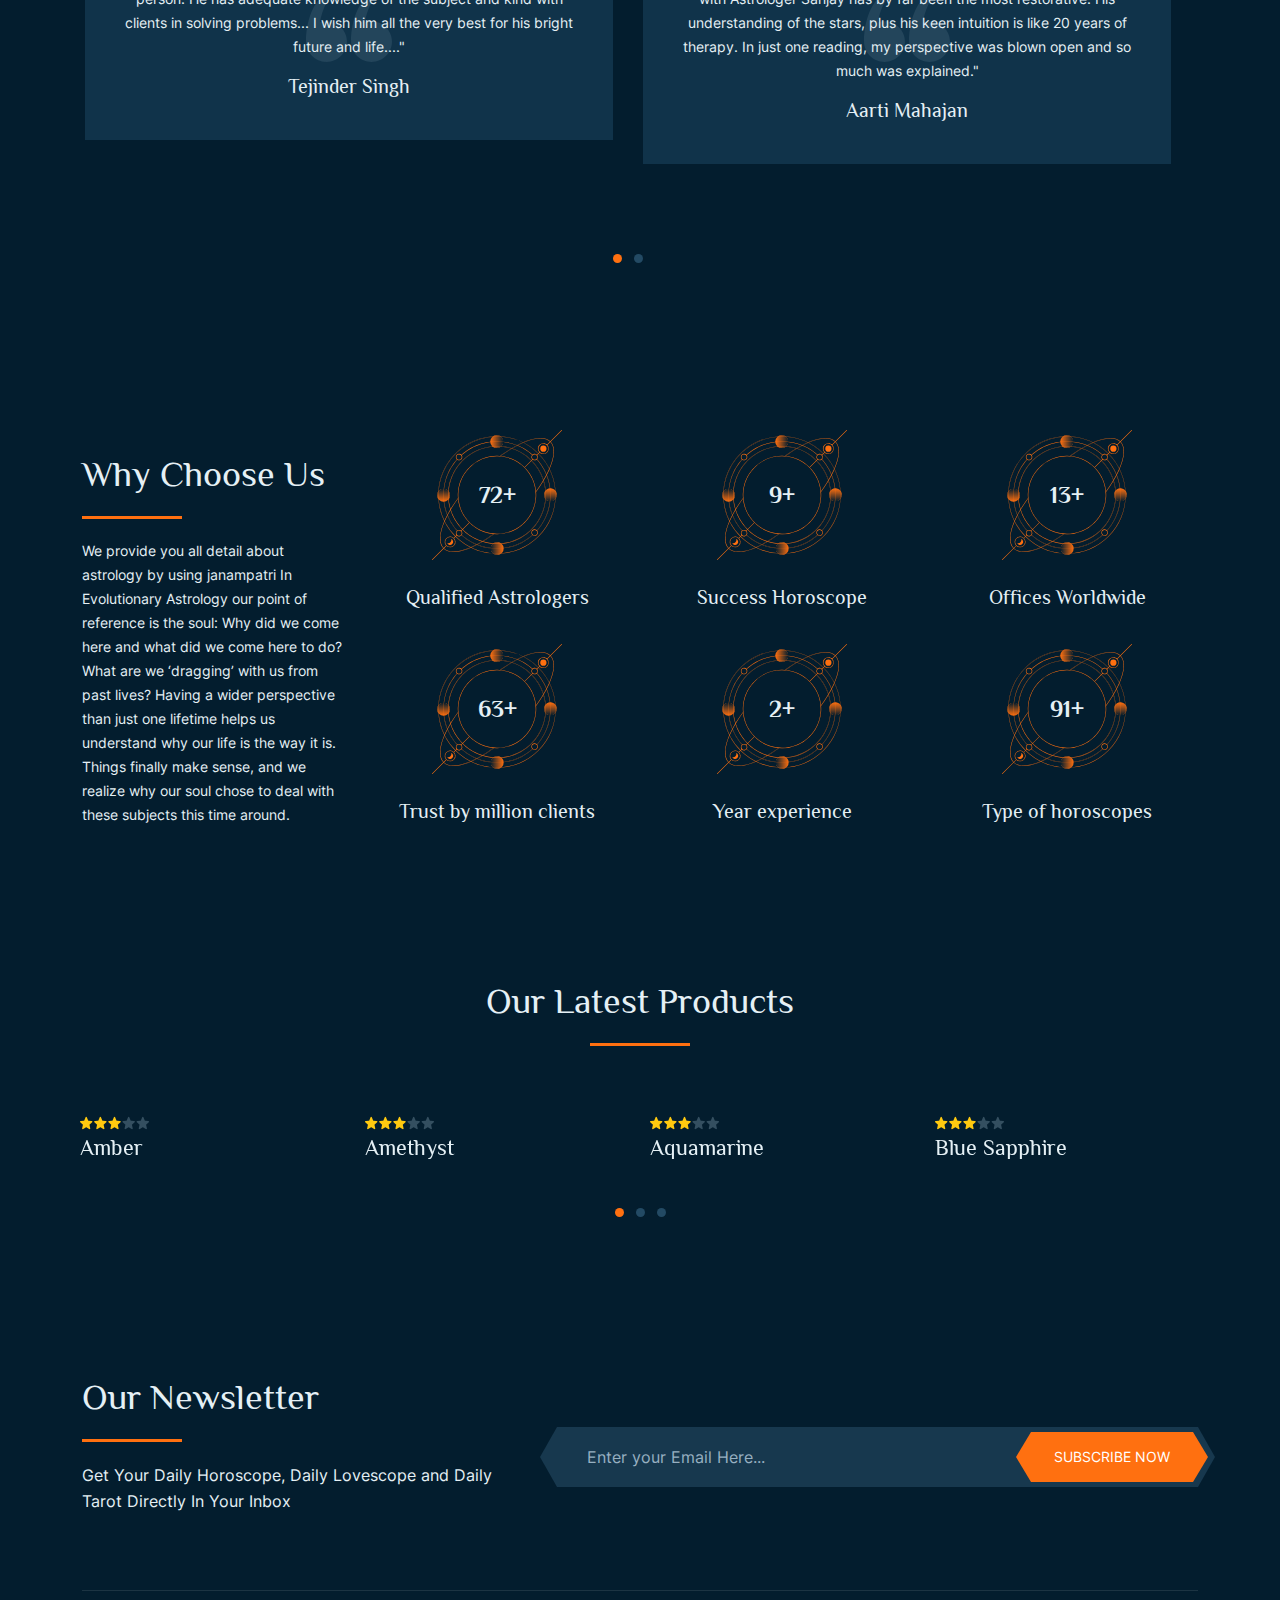
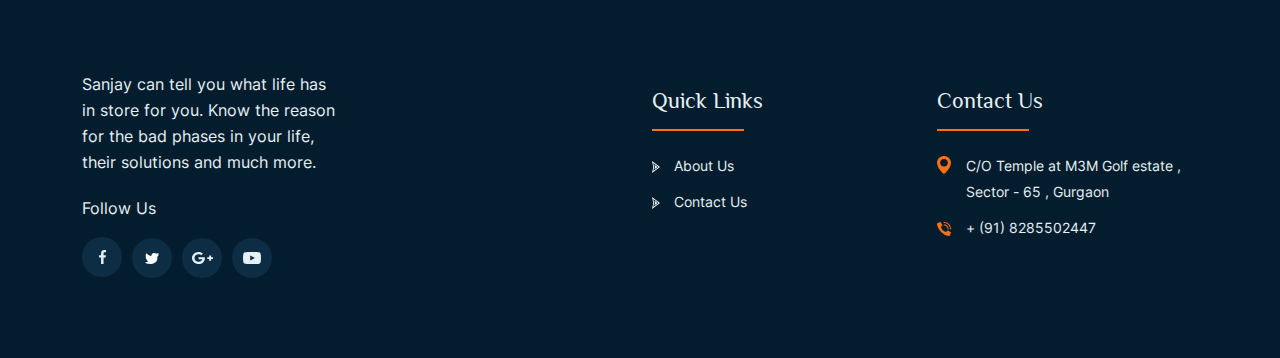
==== commit 7bcb40d2: "initial commit" ====
--- a/index.html
+++ b/index.html
@@ -35,7 +35,7 @@
                                     <span class="as_infoicon">
                                         <img src="assets/images/svg/headphone.svg" alt="">
                                     </span>
-                                <span class="as_orange">Talk to our Astroger Pandit Ji -</span>+91 8285502447
+                                <span class="as_orange">Talk to Sanjay Pandit Ji -</span>+91 8285502447
                                 </div>
                             </a>
                         </li>
@@ -164,14 +164,20 @@
                     <div class="col-lg-6 order-lg-1 col-md-6 order-md-1 col-sm-12 order-sm-1 col-12 order-2">
                         <div class="as_banner_slider">
                             <div class="as_banner_detail">
-                                <h1>अपनी राशि कैसे पता करे<br></h1>
-                                <p>हमारे नाम के पहले अक्षर से हमारी राशि (Rashi) कौन सी है यह मालूम कर सकते है। हमारे जन्म के समय चंद्र की स्थिति को देखकर हमारी राशि निर्मित की जाती है। जब राशि निर्मित करते है तब उस राशि के कुछ अक्षर रखे जाते जिनके द्वारे हमारे नाम की उत्पत्ति होती है। हमारे नाम का पहला अक्षर जिससे हम राशि की जानकारी प्राप्त कर सकते है, जैसे व्यक्ति के स्वभाव एवं विशेषताओं की जानकारी।</p>
+                                <h1 style="font-size: 40px;">अपनी राशि कैसे पता करे<br></h1>
+                                <p style="font-size: 20px;">हमारे नाम के पहले अक्षर से हमारी राशि (Rashi) कौन सी है यह मालूम कर सकते है। हमारे जन्म के समय चंद्र की स्थिति को देखकर हमारी राशि निर्मित की जाती है। जब राशि निर्मित करते है तब उस राशि के कुछ अक्षर रखे जाते जिनके द्वारे हमारे नाम की उत्पत्ति होती है। हमारे नाम का पहला अक्षर जिससे हम राशि की जानकारी प्राप्त कर सकते है, जैसे व्यक्ति के स्वभाव एवं विशेषताओं की जानकारी।</p>
                                 <!-- <a href="javascript:;" class="as_btn">read more</a> -->
                             </div>
                             <div class="as_banner_detail">
                                 <!-- <h5 class="as_orange">What’s Your Sign ?</h5> -->
-                                <h1>अपनी राशि कैसे पता करे<br></h1>
-                                <p>हमारे नाम के पहले अक्षर से हमारी राशि (Rashi) कौन सी है यह मालूम कर सकते है। हमारे जन्म के समय चंद्र की स्थिति को देखकर हमारी राशि निर्मित की जाती है। जब राशि निर्मित करते है तब उस राशि के कुछ अक्षर रखे जाते जिनके द्वारे हमारे नाम की उत्पत्ति होती है। हमारे नाम का पहला अक्षर जिससे हम राशि की जानकारी प्राप्त कर सकते है, जैसे व्यक्ति के स्वभाव एवं विशेषताओं की जानकारी।</p>
+                                <h1 style="font-size: 40px;">अपनी राशि कैसे पता करे<br></h1>
+                                <p style="font-size: 20px;">जन्मकुंडली वह पत्री है जिसमें आपके जन्म के समय आकाश मंडल में जो ग्रह, नक्षत्र व राशियों की स्थिति है, उन्हे दर्शाया जाता है। कुंडली में बारह खाने होते हैं और इन खानों में राशियां और ग्रह बैठे होते हैं जिनके माध्यम से व्यक्ति के भाग्य की गणना की जाती है। कुंडली में जो नंबर होते हैं वे राशियों को दर्शाते हैं।</p>
+                                <!-- <a href="javascript:;" class="as_btn">read more</a> -->
+                            </div>
+                            <div class="as_banner_detail">
+                                <!-- <h5 class="as_orange">What’s Your Sign ?</h5> -->
+                                <h1 style="font-size: 40px;">कुंडली के लाभ क्या हैं?<br></h1>
+                                <p style="font-size: 18px;">ज्योतिष शास्त्र के अनुसार जातक के जीवन में जो कुछ घटित होता है वह ग्रहों की दशा व दिशा के प्रभावानुसार ही होता है। कोई देखते ही देखते रंक से राजा बन जाता है तो कोई राजा से रंक। किसी से खुशियां समेटी नहीं जाती तो किसी पर दुखों का पहाड़ टूट पड़ता है। ऐसे में यदि जातक को ऐसे संकेत भी मिल जायें निकट भविष्य में उसके लिये समय कैसा रहेगा? उसे आने वाले समय में क्या करना चाहिये क्या नहीं करना चाहिये? तो निश्चित तौर पर वह आगे की सुध लेगा। कुंडली से यह पता लगाना संभव है कि जातक के लिये भविष्य में क्या संभावनाएं हैं। किस क्षेत्र में उसे लाभ मिलने के आसार हैं तो कहां से उसे बचकर निकलने की आवश्यकता है।</p>
                                 <!-- <a href="javascript:;" class="as_btn">read more</a> -->
                             </div>
                             <!-- <div class="as_banner_detail">
@@ -339,7 +345,7 @@
             <div class="container">
                 <div class="row">
                     <div class="col-lg-12 text-center">
-                        <h1 class="as_heading as_heading_center">choose zodiac sign</h1>
+                        <h1 class="as_heading as_heading_center">Choose zodiac sign</h1>
                         <p class="as_font14 as_margin0">It is the form of western astrology that is based on the movement of the sun at the time of birth. It revel the person’s traits, personalities, their strengths and weaknesses. Zodiac sign descriptions basically tells everything about and around the person including their mindset, health and relationships with others.
                             <!-- <br>etesde dolore magna aliquapspendisse and the gravida.</p> -->
 
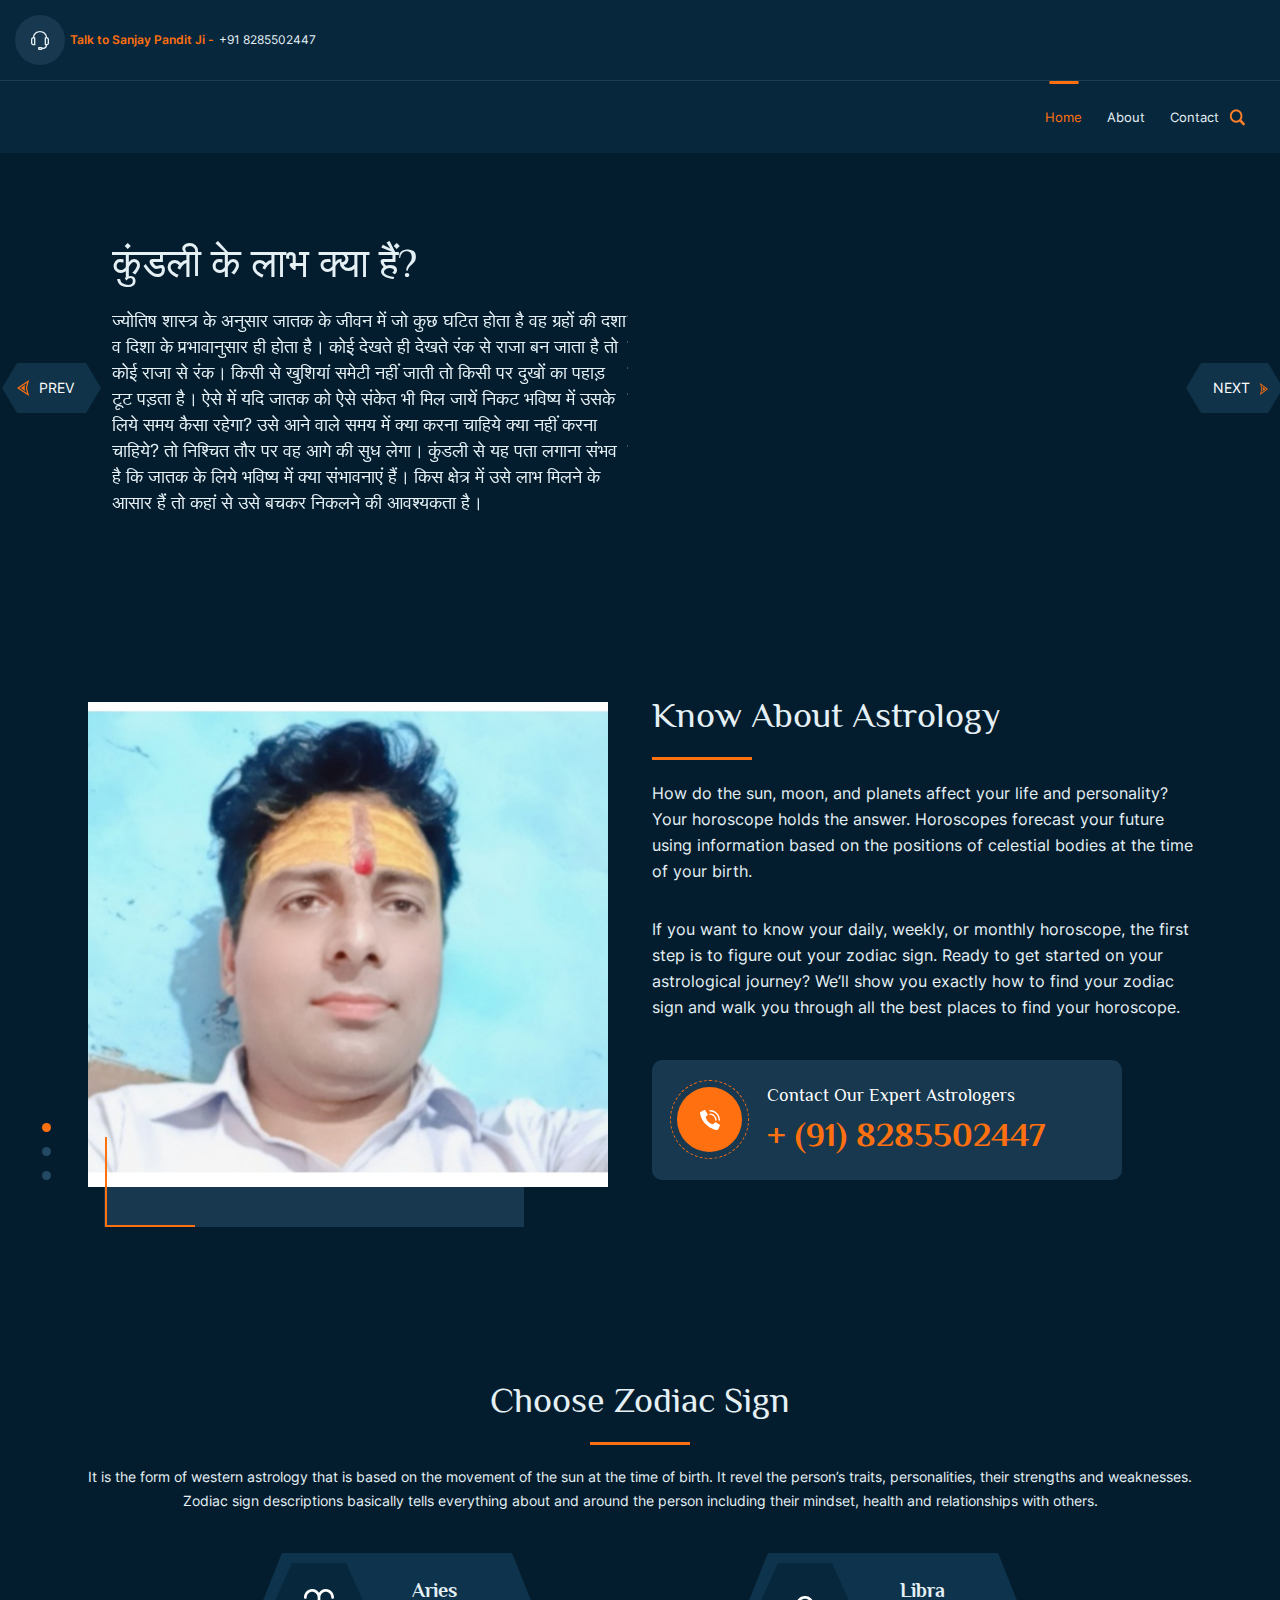
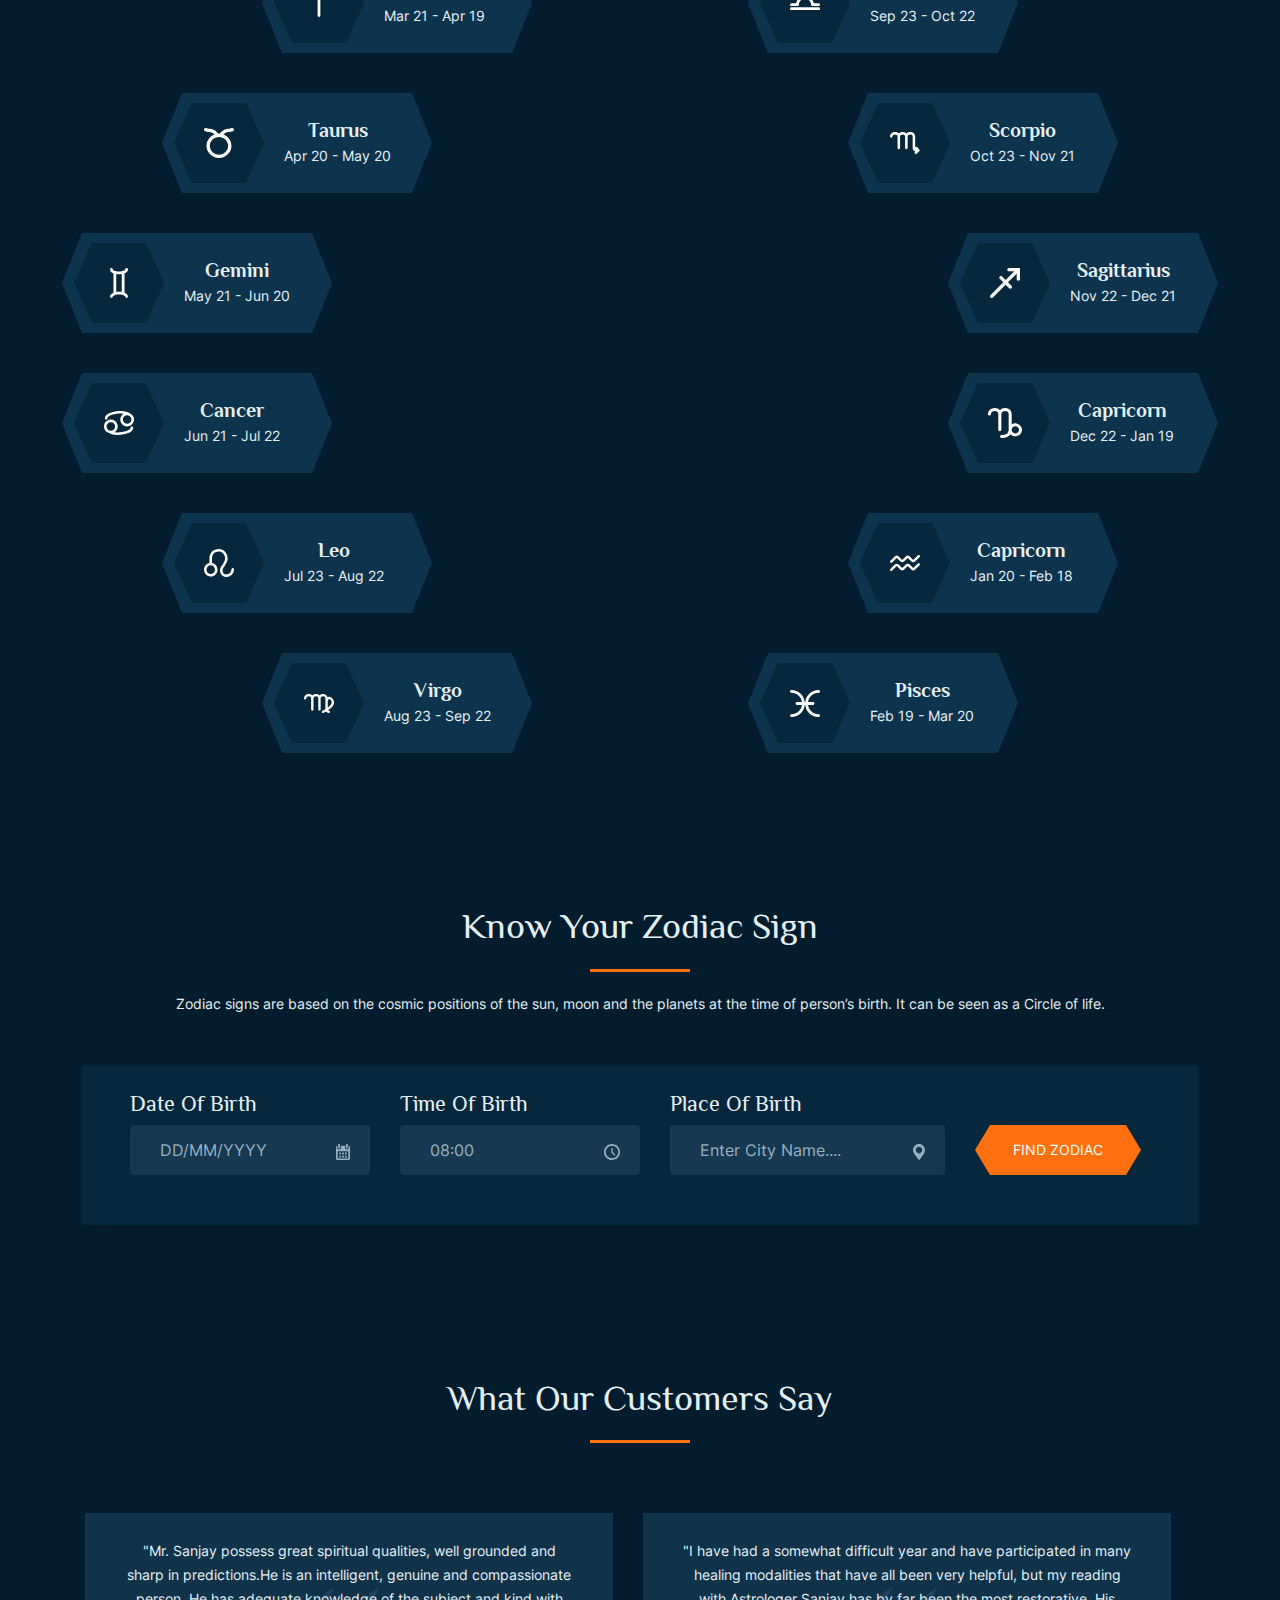
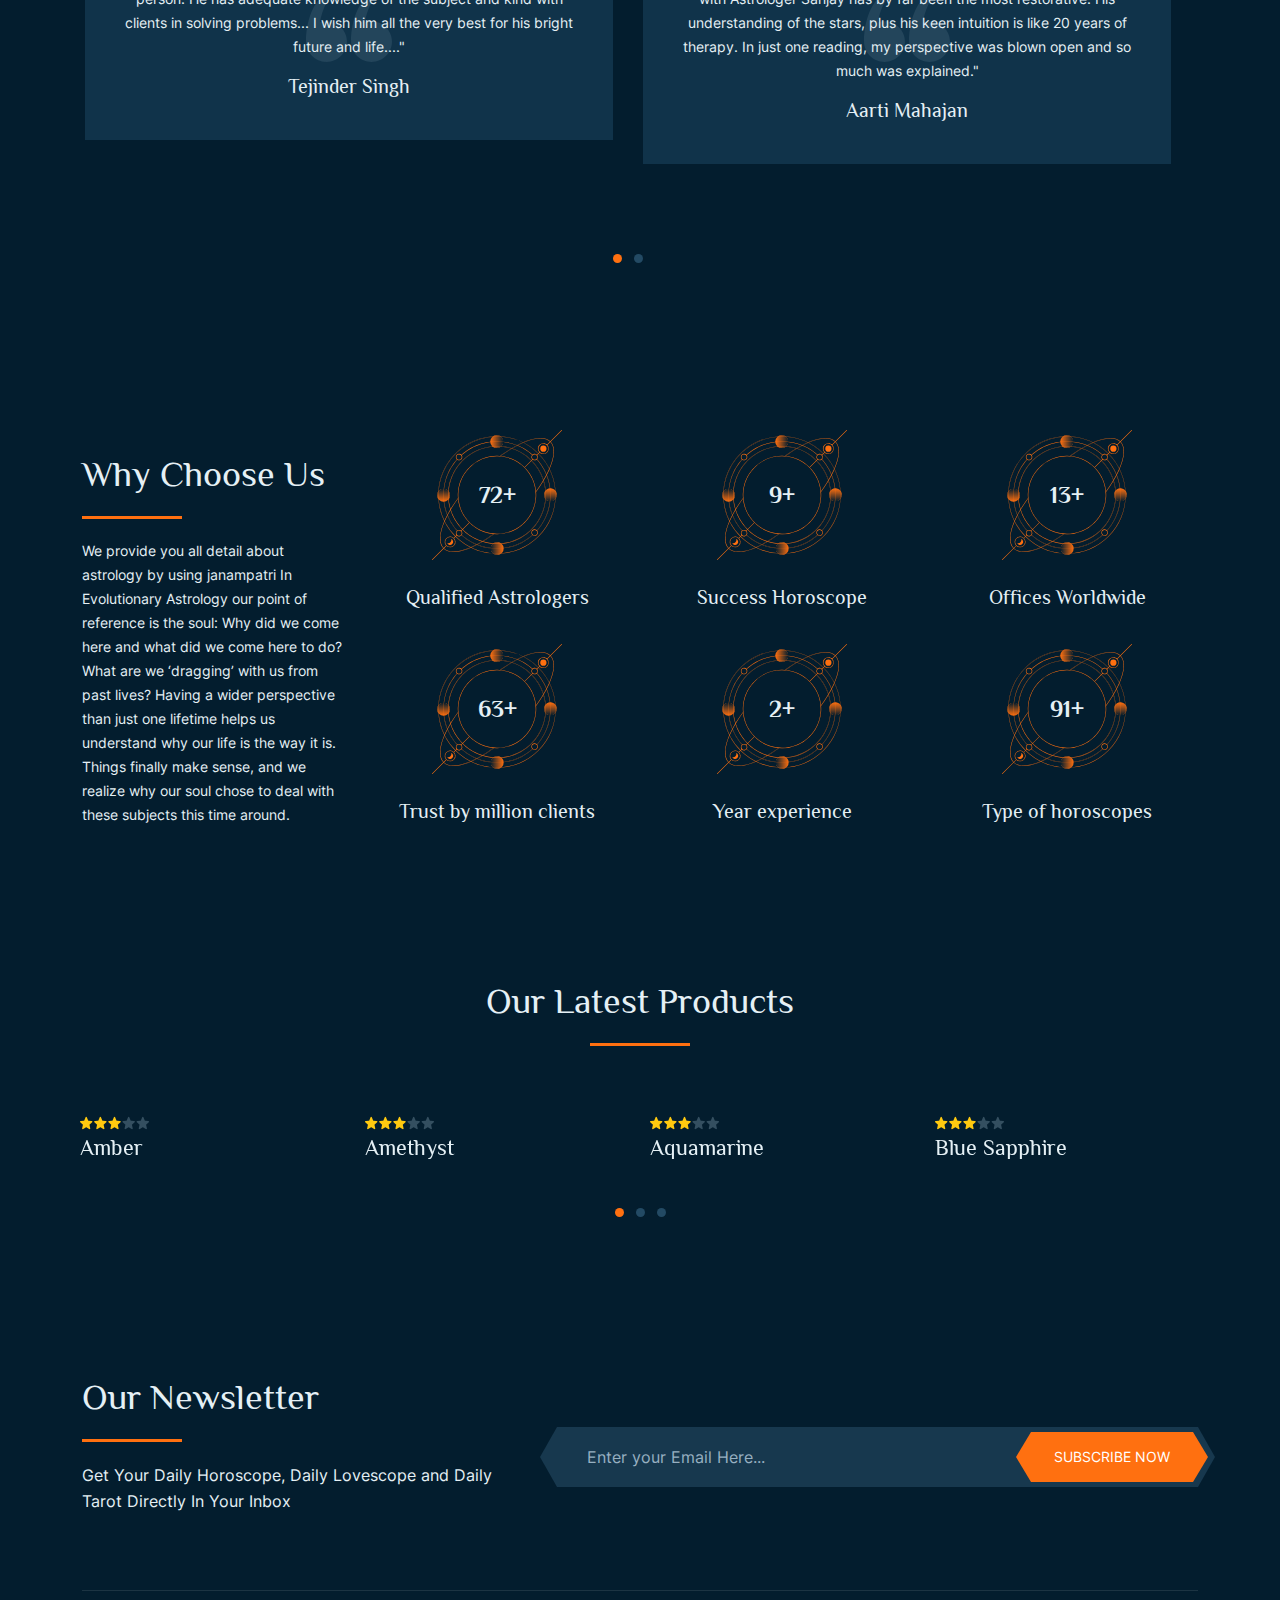
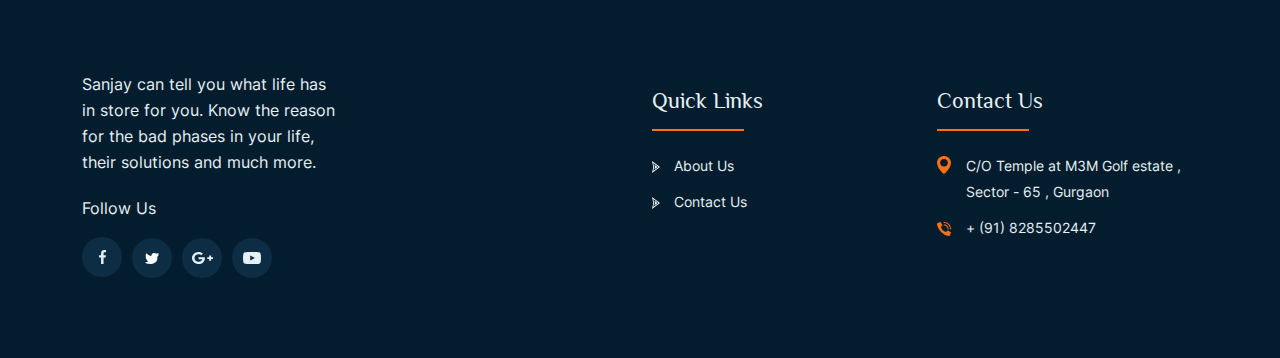
==== commit 8ba30f7e: "initial commit" ====
--- a/index.html
+++ b/index.html
@@ -164,6 +164,12 @@
                     <div class="col-lg-6 order-lg-1 col-md-6 order-md-1 col-sm-12 order-sm-1 col-12 order-2">
                         <div class="as_banner_slider">
                             <div class="as_banner_detail">
+                                <!-- <h5 class="as_orange">What’s Your Sign ?</h5> -->
+                                <h1 style="font-size: 40px;">कुंडली के लाभ क्या हैं?<br></h1>
+                                <p style="font-size: 18px;">ज्योतिष शास्त्र के अनुसार जातक के जीवन में जो कुछ घटित होता है वह ग्रहों की दशा व दिशा के प्रभावानुसार ही होता है। कोई देखते ही देखते रंक से राजा बन जाता है तो कोई राजा से रंक। किसी से खुशियां समेटी नहीं जाती तो किसी पर दुखों का पहाड़ टूट पड़ता है। ऐसे में यदि जातक को ऐसे संकेत भी मिल जायें निकट भविष्य में उसके लिये समय कैसा रहेगा? उसे आने वाले समय में क्या करना चाहिये क्या नहीं करना चाहिये? तो निश्चित तौर पर वह आगे की सुध लेगा। कुंडली से यह पता लगाना संभव है कि जातक के लिये भविष्य में क्या संभावनाएं हैं। किस क्षेत्र में उसे लाभ मिलने के आसार हैं तो कहां से उसे बचकर निकलने की आवश्यकता है।</p>
+                                <!-- <a href="javascript:;" class="as_btn">read more</a> -->
+                            </div>
+                            <div class="as_banner_detail">
                                 <h1 style="font-size: 40px;">अपनी राशि कैसे पता करे<br></h1>
                                 <p style="font-size: 20px;">हमारे नाम के पहले अक्षर से हमारी राशि (Rashi) कौन सी है यह मालूम कर सकते है। हमारे जन्म के समय चंद्र की स्थिति को देखकर हमारी राशि निर्मित की जाती है। जब राशि निर्मित करते है तब उस राशि के कुछ अक्षर रखे जाते जिनके द्वारे हमारे नाम की उत्पत्ति होती है। हमारे नाम का पहला अक्षर जिससे हम राशि की जानकारी प्राप्त कर सकते है, जैसे व्यक्ति के स्वभाव एवं विशेषताओं की जानकारी।</p>
                                 <!-- <a href="javascript:;" class="as_btn">read more</a> -->
@@ -174,12 +180,7 @@
                                 <p style="font-size: 20px;">जन्मकुंडली वह पत्री है जिसमें आपके जन्म के समय आकाश मंडल में जो ग्रह, नक्षत्र व राशियों की स्थिति है, उन्हे दर्शाया जाता है। कुंडली में बारह खाने होते हैं और इन खानों में राशियां और ग्रह बैठे होते हैं जिनके माध्यम से व्यक्ति के भाग्य की गणना की जाती है। कुंडली में जो नंबर होते हैं वे राशियों को दर्शाते हैं।</p>
                                 <!-- <a href="javascript:;" class="as_btn">read more</a> -->
                             </div>
-                            <div class="as_banner_detail">
-                                <!-- <h5 class="as_orange">What’s Your Sign ?</h5> -->
-                                <h1 style="font-size: 40px;">कुंडली के लाभ क्या हैं?<br></h1>
-                                <p style="font-size: 18px;">ज्योतिष शास्त्र के अनुसार जातक के जीवन में जो कुछ घटित होता है वह ग्रहों की दशा व दिशा के प्रभावानुसार ही होता है। कोई देखते ही देखते रंक से राजा बन जाता है तो कोई राजा से रंक। किसी से खुशियां समेटी नहीं जाती तो किसी पर दुखों का पहाड़ टूट पड़ता है। ऐसे में यदि जातक को ऐसे संकेत भी मिल जायें निकट भविष्य में उसके लिये समय कैसा रहेगा? उसे आने वाले समय में क्या करना चाहिये क्या नहीं करना चाहिये? तो निश्चित तौर पर वह आगे की सुध लेगा। कुंडली से यह पता लगाना संभव है कि जातक के लिये भविष्य में क्या संभावनाएं हैं। किस क्षेत्र में उसे लाभ मिलने के आसार हैं तो कहां से उसे बचकर निकलने की आवश्यकता है।</p>
-                                <!-- <a href="javascript:;" class="as_btn">read more</a> -->
-                            </div>
+                   
                             <!-- <div class="as_banner_detail">
                                 <h5 class="as_orange">What’s Your Sign ?</h5>
                                 <h1>Read Your Daily <br> Horoscope Today</h1>
